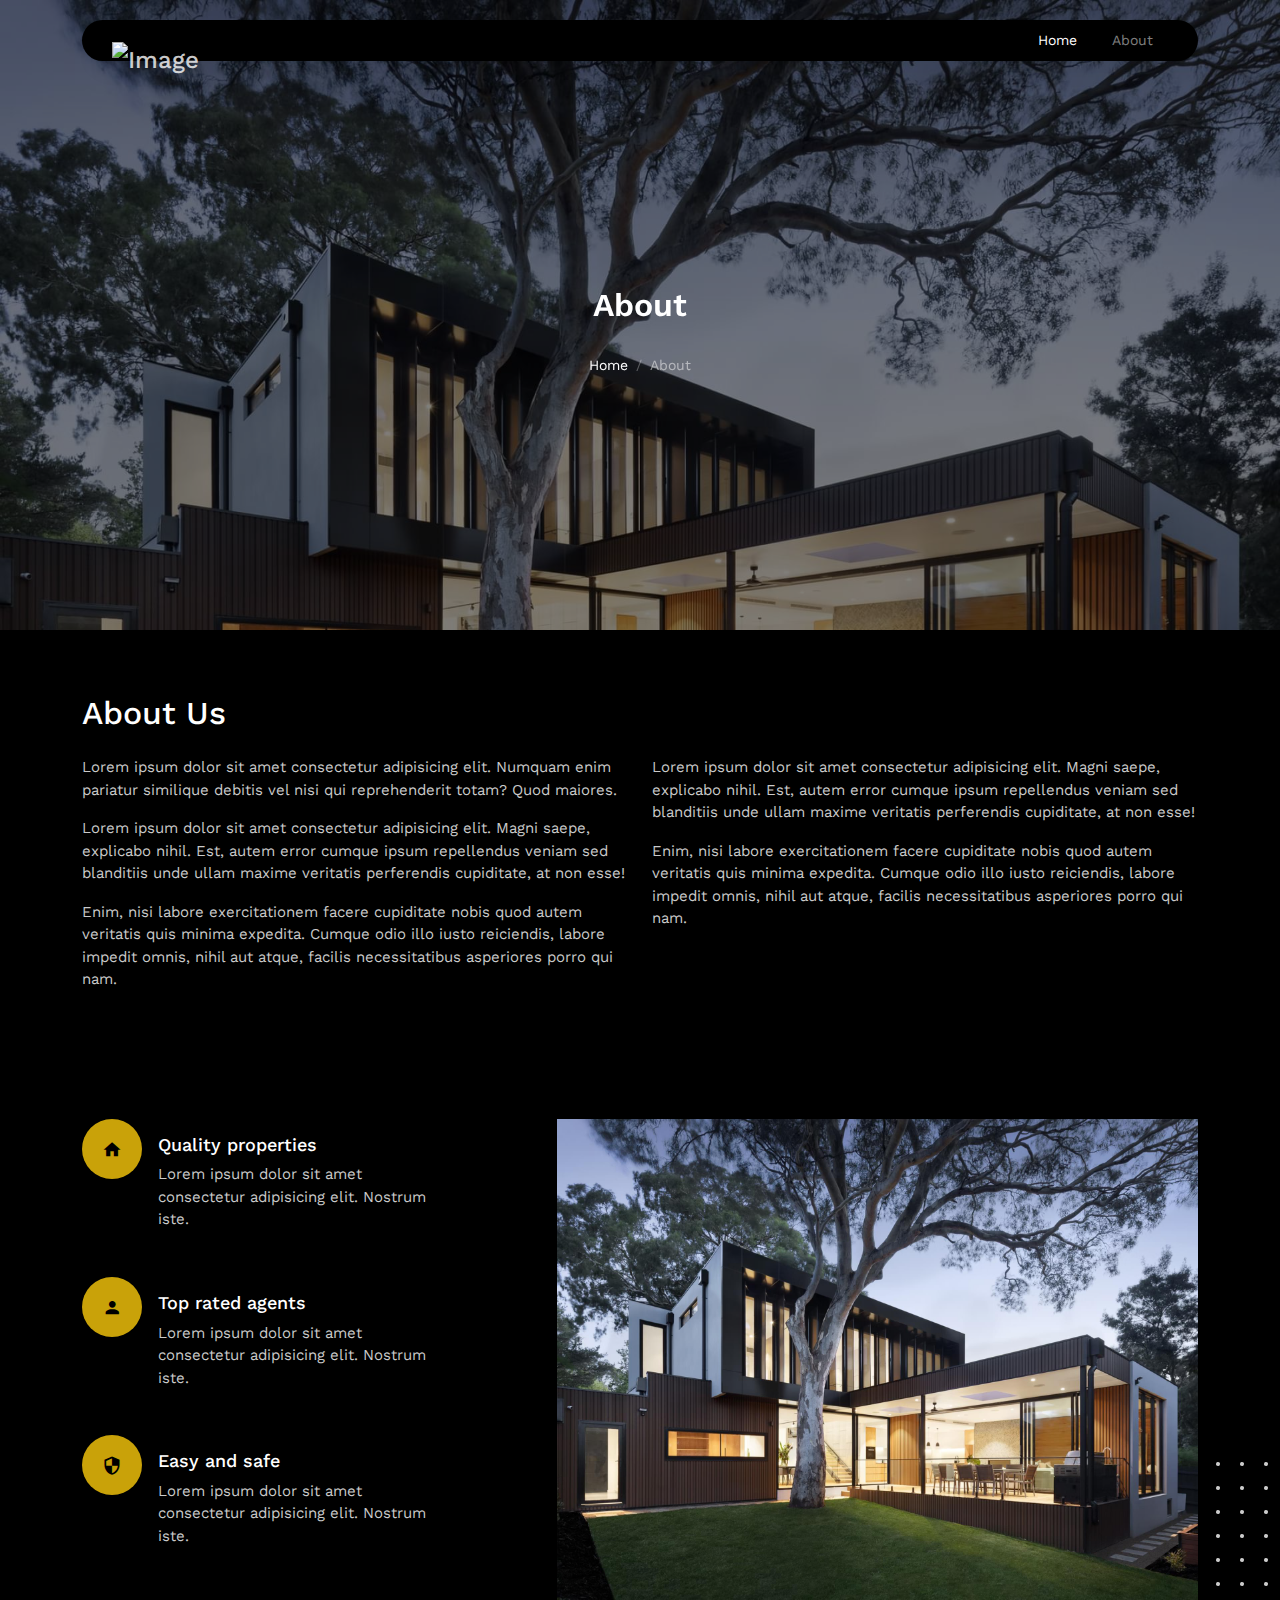
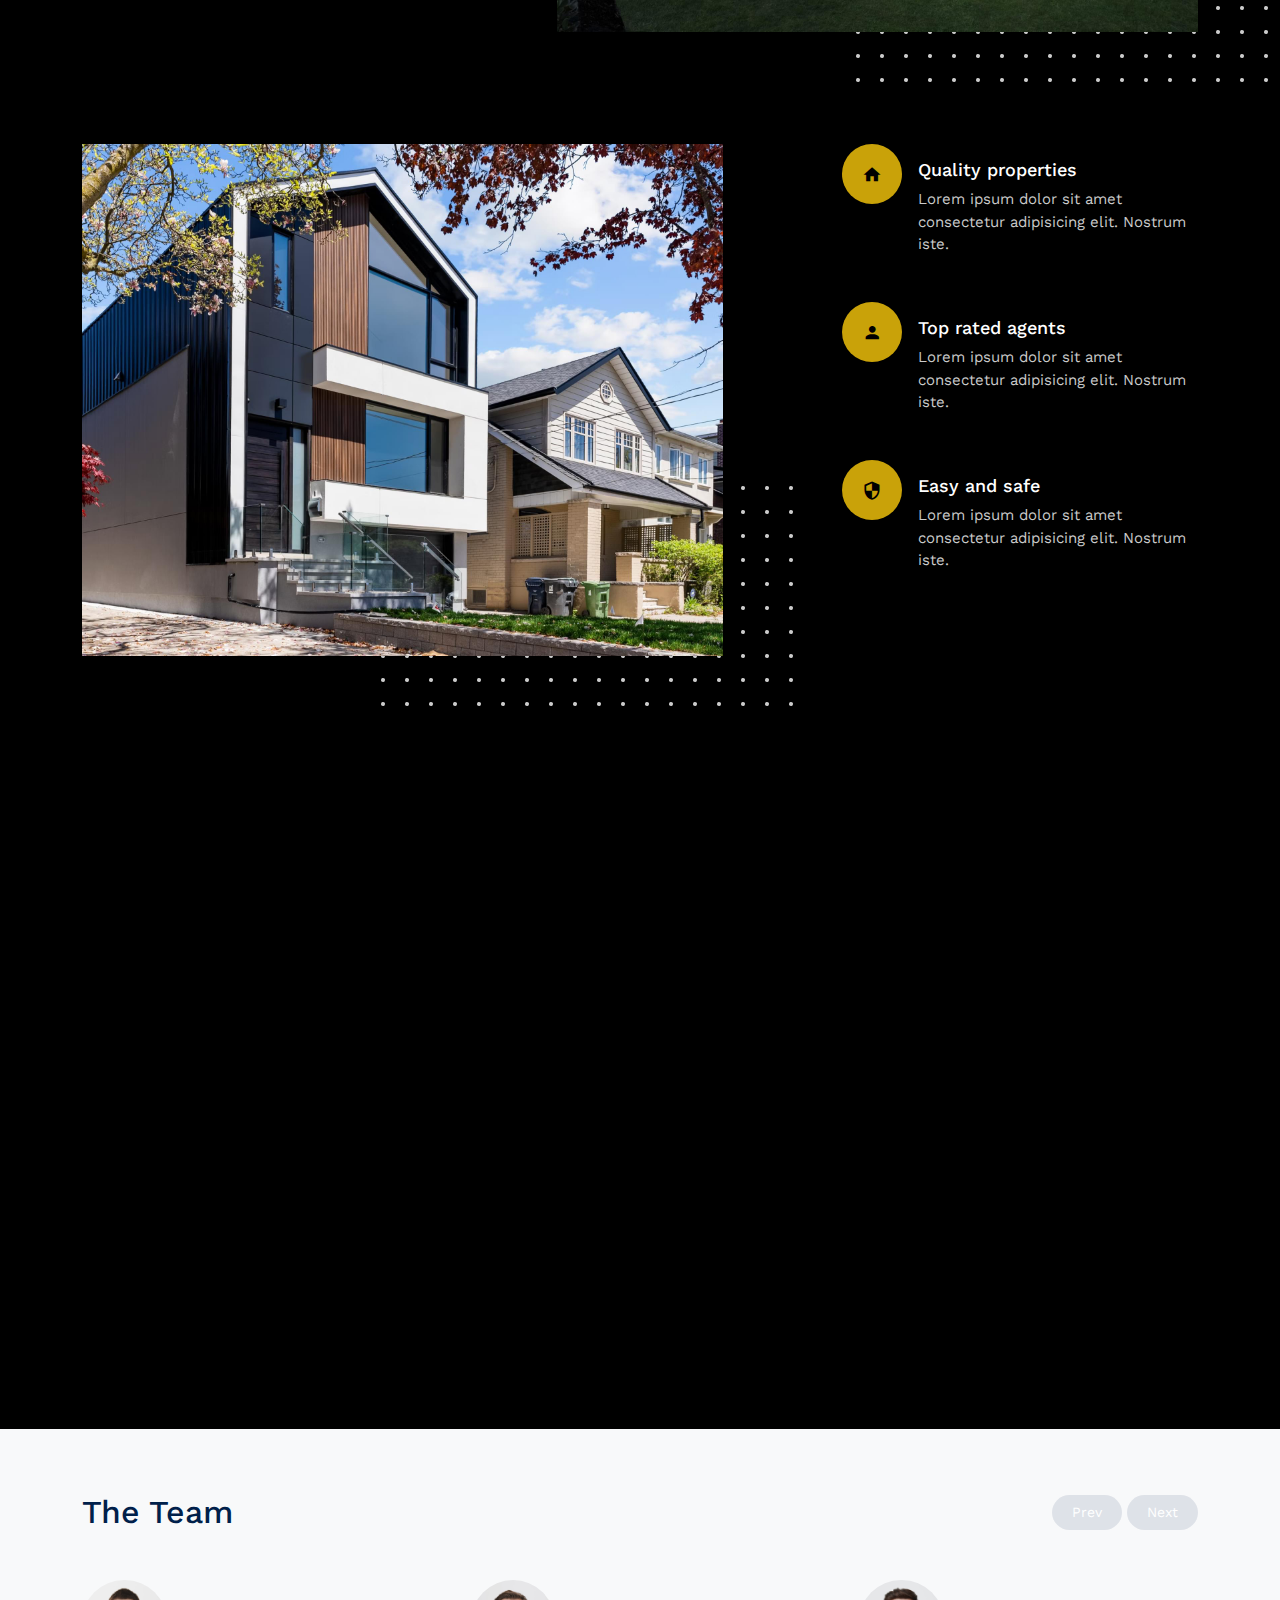
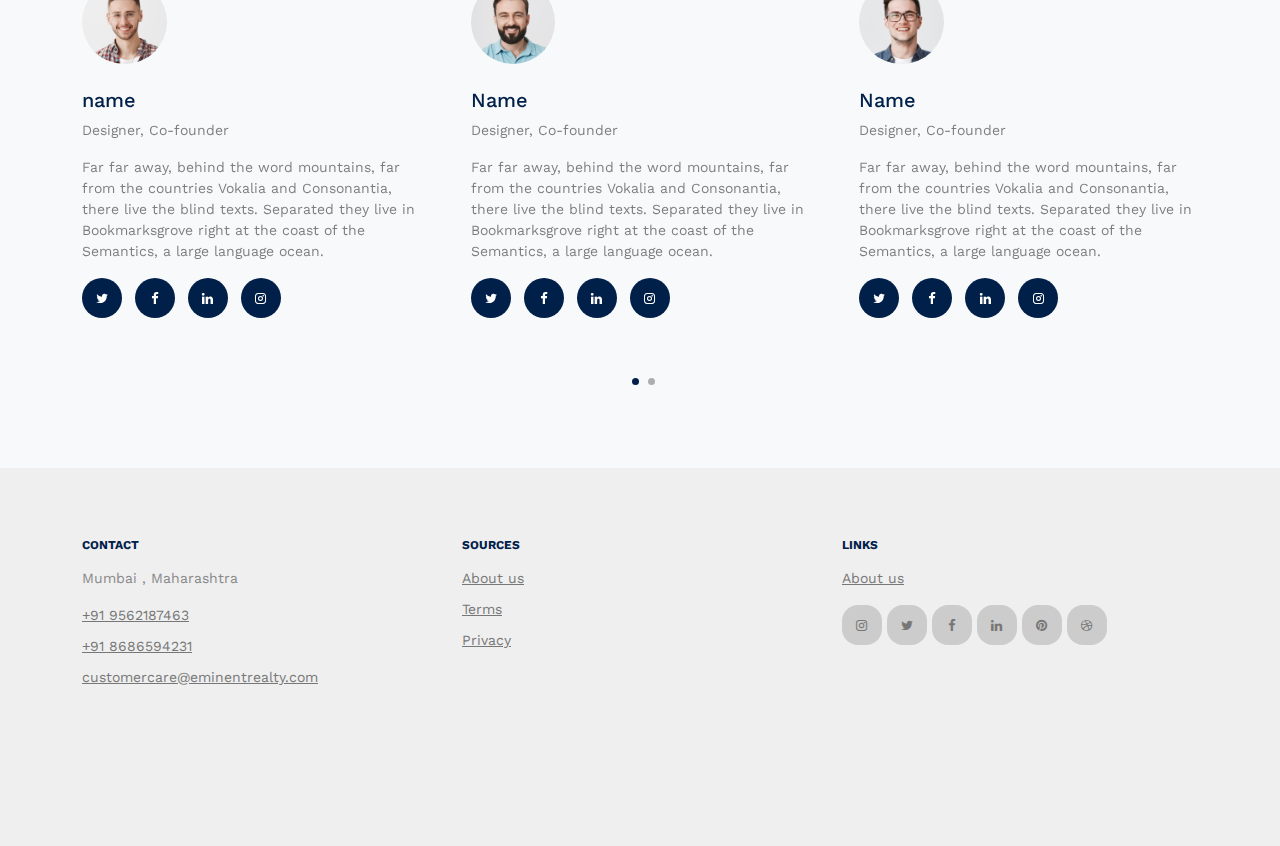
==== about.html @ 9a046709 "Update about.html" ====
<!-- /*
* Template Name: Property
* Template Author: Untree.co
* Template URI: https://untree.co/
* License: https://creativecommons.org/licenses/by/3.0/
*/ -->
<!DOCTYPE html>
<html lang="en">
  <head>
    <meta charset="utf-8" />
    <meta name="viewport" content="width=device-width, initial-scale=1" />
    <meta name="author" content="Untree.co" />
    <link rel="shortcut icon" href="favicon.png" />

    <meta name="description" content="" />
    <meta name="keywords" content="bootstrap, bootstrap5" />

    <link rel="preconnect" href="https://fonts.googleapis.com" />
    <link rel="preconnect" href="https://fonts.gstatic.com" crossorigin />
    <link
      href="https://fonts.googleapis.com/css2?family=Work+Sans:wght@400;500;600;700&display=swap"
      rel="stylesheet"
    />

    <link rel="stylesheet" href="fonts/icomoon/style.css" />
    <link rel="stylesheet" href="fonts/flaticon/font/flaticon.css" />

    <link rel="stylesheet" href="css/tiny-slider.css" />
    <link rel="stylesheet" href="css/aos.css" />
    <link rel="stylesheet" href="css/style.css" />

    <title>
      Eminent Realty | About
    </title>
  </head>
  <body>
    <div class="site-mobile-menu site-navbar-target">
      <div class="site-mobile-menu-header">
        <div class="site-mobile-menu-close">
          <span class="icofont-close js-menu-toggle"></span>
        </div>
      </div>
      <div class="site-mobile-menu-body"></div>
    </div>

    <nav class="site-nav">
      <div class="container">
        <div class="menu-bg-wrap">
          <div class="site-navigation">
            <a href="index.html" class="logo m-0 float-start"><img
              src="images/logo.png"
              alt="Image"
              class="img-fluid  w-15 self "
            /></a>

     
            <ul
              class="js-clone-nav d-none d-lg-inline-block text-start site-menu float-end"
            >
              <li class="active"><a href="index.html">Home</a></li>
              <li class="has-children">

              <li><a href="about.html">About</a></li>
              
            </ul>

            <a
              href="#"
              class="burger light me-auto float-end mt-1 site-menu-toggle js-menu-toggle d-inline-block d-lg-none"
              data-toggle="collapse"
              data-target="#main-navbar"
            >
              <span></span>
            </a>
          </div>
        </div>
      </div>
    </nav>

    <div
      class="hero page-inner overlay"
      style="background-image: url('images/hero_bg_3.jpg')"
    >
      <div class="container">
        <div class="row justify-content-center align-items-center">
          <div class="col-lg-9 text-center mt-5">
            <h1 class="heading" data-aos="fade-up">About</h1>

            <nav
              aria-label="breadcrumb"
              data-aos="fade-up"
              data-aos-delay="200"
            >
              <ol class="breadcrumb text-center justify-content-center">
                <li class="breadcrumb-item"><a href="index.html">Home</a></li>
                <li
                  class="breadcrumb-item active text-white-50"
                  aria-current="page"
                >
                  About
                </li>
              </ol>
            </nav>
          </div>
        </div>
      </div>
    </div>

    <div class="section">
      <div class="container">
        <div class="row text-left mb-5">
          <div class="col-12">
            <h2 class="font-weight-bold heading white mb-4">About Us</h2>
          </div>
          <div class="col-lg-6">
            <p class="white-15">
              Lorem ipsum dolor sit amet consectetur adipisicing elit. Numquam
              enim pariatur similique debitis vel nisi qui reprehenderit totam?
              Quod maiores.
            </p>
            <p class="white-15">
              Lorem ipsum dolor sit amet consectetur adipisicing elit. Magni
              saepe, explicabo nihil. Est, autem error cumque ipsum repellendus
              veniam sed blanditiis unde ullam maxime veritatis perferendis
              cupiditate, at non esse!
            </p>
            <p class="white-15">
              Enim, nisi labore exercitationem facere cupiditate nobis quod
              autem veritatis quis minima expedita. Cumque odio illo iusto
              reiciendis, labore impedit omnis, nihil aut atque, facilis
              necessitatibus asperiores porro qui nam.
            </p>
          </div>
          <div class="col-lg-6">
            <p class="white-15">
              Lorem ipsum dolor sit amet consectetur adipisicing elit. Magni
              saepe, explicabo nihil. Est, autem error cumque ipsum repellendus
              veniam sed blanditiis unde ullam maxime veritatis perferendis
              cupiditate, at non esse!
            </p>
            <p class="white-15">
              Enim, nisi labore exercitationem facere cupiditate nobis quod
              autem veritatis quis minima expedita. Cumque odio illo iusto
              reiciendis, labore impedit omnis, nihil aut atque, facilis
              necessitatibus asperiores porro qui nam.
            </p>
          </div>
        </div>
      </div>
    </div>

    <div class="section pt-0">
      <div class="container">
        <div class="row justify-content-between mb-5">
          <div class="col-lg-7 mb-5 mb-lg-0 order-lg-2">
            <div class="img-about dots">
              <img src="images/hero_bg_3.jpg" alt="Image" class="img-fluid" />
            </div>
          </div>
          <div class="col-lg-4 white">
            <div class="d-flex feature-h">
              <span class="wrap-icon me-3">
                <span class="icon-home2"></span>
              </span>
              <div class="feature-text">
                <h3 class="heading">Quality properties</h3>
                <p class="white-15">
                  Lorem ipsum dolor sit amet consectetur adipisicing elit.
                  Nostrum iste.
                </p>
              </div>
            </div>

            <div class="d-flex feature-h">
              <span class="wrap-icon me-3">
                <span class="icon-person"></span>
              </span>
              <div class="feature-text">
                <h3 class="heading">Top rated agents</h3>
                <p class="white-15">
                  Lorem ipsum dolor sit amet consectetur adipisicing elit.
                  Nostrum iste.
                </p>
              </div>
            </div>

            <div class="d-flex feature-h">
              <span class="wrap-icon me-3">
                <span class="icon-security"></span>
              </span>
              <div class="feature-text">
                <h3 class="heading">Easy and safe</h3>
                <p class="white-15">
                  Lorem ipsum dolor sit amet consectetur adipisicing elit.
                  Nostrum iste.
                </p>
              </div>
            </div>
          </div>
        </div>
      </div>
    </div>

    <div class="section pt-0">
      <div class="container">
        <div class="row justify-content-between mb-5">
          <div class="col-lg-7 mb-5 mb-lg-0">
            <div class="img-about dots">
              <img src="images/hero_bg_2.jpg" alt="Image" class="img-fluid" />
            </div>
          </div>
          <div class="col-lg-4 white">
            <div class="d-flex feature-h">
              <span class="wrap-icon me-3">
                <span class="icon-home2"></span>
              </span>
              <div class="feature-text">
                <h3 class="heading">Quality properties</h3>
                <p class="white-15">
                  Lorem ipsum dolor sit amet consectetur adipisicing elit.
                  Nostrum iste.
                </p>
              </div>
            </div>

            <div class="d-flex feature-h">
              <span class="wrap-icon me-3">
                <span class="icon-person"></span>
              </span>
              <div class="feature-text">
                <h3 class="heading">Top rated agents</h3>
                <p class="white-15">
                  Lorem ipsum dolor sit amet consectetur adipisicing elit.
                  Nostrum iste.
                </p>
              </div>
            </div>

            <div class="d-flex feature-h">
              <span class="wrap-icon me-3">
                <span class="icon-security"></span>
              </span>
              <div class="feature-text">
                <h3 class="heading">Easy and safe</h3>
                <p class="white-15">
                  Lorem ipsum dolor sit amet consectetur adipisicing elit.
                  Nostrum iste.
                </p>
              </div>
            </div>
          </div>
        </div>
      </div>
    </div>
    <div class="section">
      <div class="container">
        <div class="row">
          <div class="col-md-4" data-aos="fade-up" data-aos-delay="0">
            <img src="images/img_1.jpg" alt="Image" class="img-fluid" />
          </div>
          <div class="col-md-4 mt-lg-5" data-aos="fade-up" data-aos-delay="100">
            <img src="images/img_3.jpg" alt="Image" class="img-fluid" />
          </div>
          <div class="col-md-4" data-aos="fade-up" data-aos-delay="200">
            <img src="images/img_2.jpg" alt="Image" class="img-fluid" />
          </div>
        </div>
        <div class="row section-counter mt-5">
          <div
            class="col-6 col-sm-6 col-md-6 col-lg-3"
            data-aos="fade-up"
            data-aos-delay="300"
          >
            <div class="counter-wrap mb-5 mb-lg-0">
              <span class="number"
                ><span class="countup gold">2917</span></span
              >
              <span class="caption text-black-50"># of Buy Properties</span>
            </div>
          </div>
          <div
            class="col-6 col-sm-6 col-md-6 col-lg-3"
            data-aos="fade-up"
            data-aos-delay="400"
          >
            <div class="counter-wrap mb-5 mb-lg-0">
              <span class="number"
                ><span class="countup gold">3918</span></span
              >
              <span class="caption text-black-50"># of Sell Properties</span>
            </div>
          </div>
          <div
            class="col-6 col-sm-6 col-md-6 col-lg-3"
            data-aos="fade-up"
            data-aos-delay="500"
          >
            <div class="counter-wrap mb-5 mb-lg-0">
              <span class="number"
                ><span class="countup gold">38928</span></span
              >
              <span class="caption text-black-50"># of All Properties</span>
            </div>
          </div>
          <div
            class="col-6 col-sm-6 col-md-6 col-lg-3"
            data-aos="fade-up"
            data-aos-delay="600"
          >
            <div class="counter-wrap mb-5 mb-lg-0">
              <span class="number"
                ><span class="countup gold">1291</span></span
              >
              <span class="caption text-black-50"># of Agents</span>
            </div>
          </div>
        </div>
      </div>
    </div>

    <div class="section sec-testimonials bg-light">
      <div class="container">
        <div class="row mb-5 align-items-center">
          <div class="col-md-6">
            <h2 class="font-weight-bold heading text-primary mb-4 mb-md-0">
              The Team
            </h2>
          </div>
          <div class="col-md-6 text-md-end">
            <div id="testimonial-nav">
              <span class="prev" d  ata-controls="prev">Prev</span>

              <span class="next" data-controls="next">Next</span>
            </div>
          </div>
        </div>

        <div class="row">
          <div class="col-lg-4"></div>
        </div>
        <div class="testimonial-slider-wrap">
          <div class="testimonial-slider">
            <div class="item">
              <div class="testimonial">
                <img
                  src="images/person_1-min.jpg"
                  alt="Image"
                  class="img-fluid rounded-circle w-25 mb-4"
                />
                <h3 class="h5 text-primary">name</h3>
                <p class="text-black-50">Designer, Co-founder</p>

                <p>
                  Far far away, behind the word mountains, far from the
                  countries Vokalia and Consonantia, there live the blind texts.
                  Separated they live in Bookmarksgrove right at the coast of
                  the Semantics, a large language ocean.
                </p>

                <ul class="social list-unstyled list-inline dark-hover">
                  <li class="list-inline-item">
                    <a href="#"><span class="icon-twitter"></span></a>
                  </li>
                  <li class="list-inline-item">
                    <a href="#"><span class="icon-facebook"></span></a>
                  </li>
                  <li class="list-inline-item">
                    <a href="#"><span class="icon-linkedin"></span></a>
                  </li>
                  <li class="list-inline-item">
                    <a href="#"><span class="icon-instagram"></span></a>
                  </li>
                </ul>
              </div>
            </div>

            <div class="item">
              <div class="testimonial">
                <img
                  src="images/person_2-min.jpg"
                  alt="Image"
                  class="img-fluid rounded-circle w-25 mb-4"
                />
                <h3 class="h5 text-primary">Name</h3>
                <p class="text-black-50">Designer, Co-founder</p>

                <p>
                  Far far away, behind the word mountains, far from the
                  countries Vokalia and Consonantia, there live the blind texts.
                  Separated they live in Bookmarksgrove right at the coast of
                  the Semantics, a large language ocean.
                </p>

                <ul class="social list-unstyled list-inline dark-hover">
                  <li class="list-inline-item">
                    <a href="#"><span class="icon-twitter"></span></a>
                  </li>
                  <li class="list-inline-item">
                    <a href="#"><span class="icon-facebook"></span></a>
                  </li>
                  <li class="list-inline-item">
                    <a href="#"><span class="icon-linkedin"></span></a>
                  </li>
                  <li class="list-inline-item">
                    <a href="#"><span class="icon-instagram"></span></a>
                  </li>
                </ul>
              </div>
            </div>

            <div class="item">
              <div class="testimonial">
                <img
                  src="images/person_3-min.jpg"
                  alt="Image"
                  class="img-fluid rounded-circle w-25 mb-4"
                />
                <h3 class="h5 text-primary">Name</h3>
                <p class="text-black-50">Designer, Co-founder</p>

                <p>
                  Far far away, behind the word mountains, far from the
                  countries Vokalia and Consonantia, there live the blind texts.
                  Separated they live in Bookmarksgrove right at the coast of
                  the Semantics, a large language ocean.
                </p>

                <ul class="social list-unstyled list-inline dark-hover">
                  <li class="list-inline-item">
                    <a href="#"><span class="icon-twitter"></span></a>
                  </li>
                  <li class="list-inline-item">
                    <a href="#"><span class="icon-facebook"></span></a>
                  </li>
                  <li class="list-inline-item">
                    <a href="#"><span class="icon-linkedin"></span></a>
                  </li>
                  <li class="list-inline-item">
                    <a href="#"><span class="icon-instagram"></span></a>
                  </li>
                </ul>
              </div>
            </div>

            <div class="item">
              <div class="testimonial">
                <img
                  src="images/person_3-min.jpg"
                  alt="Image"
                  class="img-fluid rounded-circle w-25 mb-4"
                />
                <h3 class="h5 text-primary">name</h3>
                <p class="text-black-50">Designer, Co-founder</p>

                <p>
                  Far far away, behind the word mountains, far from the
                  countries Vokalia and Consonantia, there live the blind texts.
                  Separated they live in Bookmarksgrove right at the coast of
                  the Semantics, a large language ocean.
                </p>

                <ul class="social list-unstyled list-inline dark-hover">
                  <li class="list-inline-item">
                    <a href="#"><span class="icon-twitter"></span></a>
                  </li>
                  <li class="list-inline-item">
                    <a href="#"><span class="icon-facebook"></span></a>
                  </li>
                  <li class="list-inline-item">
                    <a href="#"><span class="icon-linkedin"></span></a>
                  </li>
                  <li class="list-inline-item">
                    <a href="#"><span class="icon-instagram"></span></a>
                  </li>
                </ul>
              </div>
            </div>
          </div>
        </div>
      </div>
    </div>

  
    <div class="site-footer">
      <div class="container">
        <div class="row">
          <div class="col-lg-4">
            <div class="widget">
              <h3>Contact</h3>
              <address>Mumbai , Maharashtra</address>
              <ul class="list-unstyled links">
                <li><a href="tel://919562187463">+91 9562187463</a></li>
                <li><a href="tel://918686594231">+91 8686594231</a></li>
                <li>
                  <a href="mailto:customercare@eminentrealty.com">customercare@eminentrealty.com</a>
                </li>
              </ul>
            </div>
            <!-- /.widget -->
          </div>
          <!-- /.col-lg-4 -->
          <div class="col-lg-4">
            <div class="widget">
              <h3>Sources</h3>
              <ul class="list-unstyled float-start links">
                <li><a href="#">About us</a></li>
                <li><a href="#">Terms</a></li>
                <li><a href="#">Privacy</a></li>
              </ul>
              <ul class="list-unstyled float-start links">

              </ul>
            </div>
            <!-- /.widget -->
          </div>
          <!-- /.col-lg-4 -->
          <div class="col-lg-4">
            <div class="widget">
              <h3>Links</h3>
              <ul class="list-unstyled links">
             
                <li><a href="#">About us</a></li>
                
              </ul>

              <ul class="list-unstyled social">
                <li>
                  <a href="#"><span class="icon-instagram"></span></a>
                </li>
                <li>
                  <a href="#"><span class="icon-twitter"></span></a>
                </li>
                <li>
                  <a href="#"><span class="icon-facebook"></span></a>
                </li>
                <li>
                  <a href="#"><span class="icon-linkedin"></span></a>
                </li>
                <li>
                  <a href="#"><span class="icon-pinterest"></span></a>
                </li>
                <li>
                  <a href="#"><span class="icon-dribbble"></span></a>
                </li>
              </ul>
            </div>
            <!-- /.widget -->
          </div>
          <!-- /.col-lg-4 -->
        </div>
        <!-- /.row -->

        <div class="row mt-5">
          <div class="col-12 text-center">
            <!-- 
              **==========
              NOTE: 
              Please don't remove this copyright link unless you buy the license here https://untree.co/license/  
              **==========
            -->

           
            </div>
          </div>
        </div>
      </div>
      <!-- /.container -->
    </div>
    <!-- /.site-footer -->

    <!-- Preloader -->
    <div id="overlayer"></div>
    <div class="loader">
      <div class="spinner-border" role="status">
        <span class="visually-hidden">Loading...</span>
      </div>
    </div>

    <script src="js/bootstrap.bundle.min.js"></script>
    <script src="js/tiny-slider.js"></script>
    <script src="js/aos.js"></script>
    <script src="js/navbar.js"></script>
    <script src="js/counter.js"></script>
    <script src="js/custom.js"></script>
  </body>
</html>
---- fonts/icomoon/style.css ----
@font-face {
  font-family: 'icomoon';
  src:  url('fonts/icomoon.eot?10si43');
  src:  url('fonts/icomoon.eot?10si43#iefix') format('embedded-opentype'),
    url('fonts/icomoon.ttf?10si43') format('truetype'),
    url('fonts/icomoon.woff?10si43') format('woff'),
    url('fonts/icomoon.svg?10si43#icomoon') format('svg');
  font-weight: normal;
  font-style: normal;
}

[class^="icon-"], [class*=" icon-"] {
  /* use !important to prevent issues with browser extensions that change fonts */
  font-family: 'icomoon' !important;
  speak: none;
  font-style: normal;
  font-weight: normal;
  font-variant: normal;
  text-transform: none;
  line-height: 1;

  /* Better Font Rendering =========== */
  -webkit-font-smoothing: antialiased;
  -moz-osx-font-smoothing: grayscale;
}

.icon-asterisk:before {
  content: "\f069";
}
.icon-plus:before {
  content: "\f067";
}
.icon-question:before {
  content: "\f128";
}
.icon-minus:before {
  content: "\f068";
}
.icon-glass:before {
  content: "\f000";
}
.icon-music:before {
  content: "\f001";
}
.icon-search:before {
  content: "\f002";
}
.icon-envelope-o:before {
  content: "\f003";
}
.icon-heart:before {
  content: "\f004";
}
.icon-star:before {
  content: "\f005";
}
.icon-star-o:before {
  content: "\f006";
}
.icon-user:before {
  content: "\f007";
}
.icon-film:before {
  content: "\f008";
}
.icon-th-large:before {
  content: "\f009";
}
.icon-th:before {
  content: "\f00a";
}
.icon-th-list:before {
  content: "\f00b";
}
.icon-check:before {
  content: "\f00c";
}
.icon-close:before {
  content: "\f00d";
}
.icon-remove:before {
  content: "\f00d";
}
.icon-times:before {
  content: "\f00d";
}
.icon-search-plus:before {
  content: "\f00e";
}
.icon-search-minus:before {
  content: "\f010";
}
.icon-power-off:before {
  content: "\f011";
}
.icon-signal:before {
  content: "\f012";
}
.icon-cog:before {
  content: "\f013";
}
.icon-gear:before {
  content: "\f013";
}
.icon-trash-o:before {
  content: "\f014";
}
.icon-home:before {
  content: "\f015";
}
.icon-file-o:before {
  content: "\f016";
}
.icon-clock-o:before {
  content: "\f017";
}
.icon-road:before {
  content: "\f018";
}
.icon-download:before {
  content: "\f019";
}
.icon-arrow-circle-o-down:before {
  content: "\f01a";
}
.icon-arrow-circle-o-up:before {
  content: "\f01b";
}
.icon-inbox:before {
  content: "\f01c";
}
.icon-play-circle-o:before {
  content: "\f01d";
}
.icon-repeat:before {
  content: "\f01e";
}
.icon-rotate-right:before {
  content: "\f01e";
}
.icon-refresh:before {
  content: "\f021";
}
.icon-list-alt:before {
  content: "\f022";
}
.icon-lock:before {
  content: "\f023";
}
.icon-flag:before {
  content: "\f024";
}
.icon-headphones:before {
  content: "\f025";
}
.icon-volume-off:before {
  content: "\f026";
}
.icon-volume-down:before {
  content: "\f027";
}
.icon-volume-up:before {
  content: "\f028";
}
.icon-qrcode:before {
  content: "\f029";
}
.icon-barcode:before {
  content: "\f02a";
}
.icon-tag:before {
  content: "\f02b";
}
.icon-tags:before {
  content: "\f02c";
}
.icon-book:before {
  content: "\f02d";
}
.icon-bookmark:before {
  content: "\f02e";
}
.icon-print:before {
  content: "\f02f";
}
.icon-camera:before {
  content: "\f030";
}
.icon-font:before {
  content: "\f031";
}
.icon-bold:before {
  content: "\f032";
}
.icon-italic:before {
  content: "\f033";
}
.icon-text-height:before {
  content: "\f034";
}
.icon-text-width:before {
  content: "\f035";
}
.icon-align-left:before {
  content: "\f036";
}
.icon-align-center:before {
  content: "\f037";
}
.icon-align-right:before {
  content: "\f038";
}
.icon-align-justify:before {
  content: "\f039";
}
.icon-list:before {
  content: "\f03a";
}
.icon-dedent:before {
  content: "\f03b";
}
.icon-outdent:before {
  content: "\f03b";
}
.icon-indent:before {
  content: "\f03c";
}
.icon-video-camera:before {
  content: "\f03d";
}
.icon-image:before {
  content: "\f03e";
}
.icon-photo:before {
  content: "\f03e";
}
.icon-picture-o:before {
  content: "\f03e";
}
.icon-pencil:before {
  content: "\f040";
}
.icon-map-marker:before {
  content: "\f041";
}
.icon-adjust:before {
  content: "\f042";
}
.icon-tint:before {
  content: "\f043";
}
.icon-edit:before {
  content: "\f044";
}
.icon-pencil-square-o:before {
  content: "\f044";
}
.icon-share-square-o:before {
  content: "\f045";
}
.icon-check-square-o:before {
  content: "\f046";
}
.icon-arrows:before {
  content: "\f047";
}
.icon-step-backward:before {
  content: "\f048";
}
.icon-fast-backward:before {
  content: "\f049";
}
.icon-backward:before {
  content: "\f04a";
}
.icon-play:before {
  content: "\f04b";
}
.icon-pause:before {
  content: "\f04c";
}
.icon-stop:before {
  content: "\f04d";
}
.icon-forward:before {
  content: "\f04e";
}
.icon-fast-forward:before {
  content: "\f050";
}
.icon-step-forward:before {
  content: "\f051";
}
.icon-eject:before {
  content: "\f052";
}
.icon-chevron-left:before {
  content: "\f053";
}
.icon-chevron-right:before {
  content: "\f054";
}
.icon-plus-circle:before {
  content: "\f055";
}
.icon-minus-circle:before {
  content: "\f056";
}
.icon-times-circle:before {
  content: "\f057";
}
.icon-check-circle:before {
  content: "\f058";
}
.icon-question-circle:before {
  content: "\f059";
}
.icon-info-circle:before {
  content: "\f05a";
}
.icon-crosshairs:before {
  content: "\f05b";
}
.icon-times-circle-o:before {
  content: "\f05c";
}
.icon-check-circle-o:before {
  content: "\f05d";
}
.icon-ban:before {
  content: "\f05e";
}
.icon-arrow-left:before {
  content: "\f060";
}
.icon-arrow-right:before {
  content: "\f061";
}
.icon-arrow-up:before {
  content: "\f062";
}
.icon-arrow-down:before {
  content: "\f063";
}
.icon-mail-forward:before {
  content: "\f064";
}
.icon-share:before {
  content: "\f064";
}
.icon-expand:before {
  content: "\f065";
}
.icon-compress:before {
  content: "\f066";
}
.icon-exclamation-circle:before {
  content: "\f06a";
}
.icon-gift:before {
  content: "\f06b";
}
.icon-leaf:before {
  content: "\f06c";
}
.icon-fire:before {
  content: "\f06d";
}
.icon-eye:before {
  content: "\f06e";
}
.icon-eye-slash:before {
  content: "\f070";
}
.icon-exclamation-triangle:before {
  content: "\f071";
}
.icon-warning:before {
  content: "\f071";
}
.icon-plane:before {
  content: "\f072";
}
.icon-calendar:before {
  content: "\f073";
}
.icon-random:before {
  content: "\f074";
}
.icon-comment:before {
  content: "\f075";
}
.icon-magnet:before {
  content: "\f076";
}
.icon-chevron-up:before {
  content: "\f077";
}
.icon-chevron-down:before {
  content: "\f078";
}
.icon-retweet:before {
  content: "\f079";
}
.icon-shopping-cart:before {
  content: "\f07a";
}
.icon-folder:before {
  content: "\f07b";
}
.icon-folder-open:before {
  content: "\f07c";
}
.icon-arrows-v:before {
  content: "\f07d";
}
.icon-arrows-h:before {
  content: "\f07e";
}
.icon-bar-chart:before {
  content: "\f080";
}
.icon-bar-chart-o:before {
  content: "\f080";
}
.icon-twitter-square:before {
  content: "\f081";
}
.icon-facebook-square:before {
  content: "\f082";
}
.icon-camera-retro:before {
  content: "\f083";
}
.icon-key:before {
  content: "\f084";
}
.icon-cogs:before {
  content: "\f085";
}
.icon-gears:before {
  content: "\f085";
}
.icon-comments:before {
  content: "\f086";
}
.icon-thumbs-o-up:before {
  content: "\f087";
}
.icon-thumbs-o-down:before {
  content: "\f088";
}
.icon-star-half:before {
  content: "\f089";
}
.icon-heart-o:before {
  content: "\f08a";
}
.icon-sign-out:before {
  content: "\f08b";
}
.icon-linkedin-square:before {
  content: "\f08c";
}
.icon-thumb-tack:before {
  content: "\f08d";
}
.icon-external-link:before {
  content: "\f08e";
}
.icon-sign-in:before {
  content: "\f090";
}
.icon-trophy:before {
  content: "\f091";
}
.icon-github-square:before {
  content: "\f092";
}
.icon-upload:before {
  content: "\f093";
}
.icon-lemon-o:before {
  content: "\f094";
}
.icon-phone:before {
  content: "\f095";
}
.icon-square-o:before {
  content: "\f096";
}
.icon-bookmark-o:before {
  content: "\f097";
}
.icon-phone-square:before {
  content: "\f098";
}
.icon-twitter:before {
  content: "\f099";
}
.icon-facebook:before {
  content: "\f09a";
}
.icon-facebook-f:before {
  content: "\f09a";
}
.icon-github:before {
  content: "\f09b";
}
.icon-unlock:before {
  content: "\f09c";
}
.icon-credit-card:before {
  content: "\f09d";
}
.icon-feed:before {
  content: "\f09e";
}
.icon-rss:before {
  content: "\f09e";
}
.icon-hdd-o:before {
  content: "\f0a0";
}
.icon-bullhorn:before {
  content: "\f0a1";
}
.icon-bell-o:before {
  content: "\f0a2";
}
.icon-certificate:before {
  content: "\f0a3";
}
.icon-hand-o-right:before {
  content: "\f0a4";
}
.icon-hand-o-left:before {
  content: "\f0a5";
}
.icon-hand-o-up:before {
  content: "\f0a6";
}
.icon-hand-o-down:before {
  content: "\f0a7";
}
.icon-arrow-circle-left:before {
  content: "\f0a8";
}
.icon-arrow-circle-right:before {
  content: "\f0a9";
}
.icon-arrow-circle-up:before {
  content: "\f0aa";
}
.icon-arrow-circle-down:before {
  content: "\f0ab";
}
.icon-globe:before {
  content: "\f0ac";
}
.icon-wrench:before {
  content: "\f0ad";
}
.icon-tasks:before {
  content: "\f0ae";
}
.icon-filter:before {
  content: "\f0b0";
}
.icon-briefcase:before {
  content: "\f0b1";
}
.icon-arrows-alt:before {
  content: "\f0b2";
}
.icon-group:before {
  content: "\f0c0";
}
.icon-users:before {
  content: "\f0c0";
}
.icon-chain:before {
  content: "\f0c1";
}
.icon-link:before {
  content: "\f0c1";
}
.icon-cloud:before {
  content: "\f0c2";
}
.icon-flask:before {
  content: "\f0c3";
}
.icon-cut:before {
  content: "\f0c4";
}
.icon-scissors:before {
  content: "\f0c4";
}
.icon-copy:before {
  content: "\f0c5";
}
.icon-files-o:before {
  content: "\f0c5";
}
.icon-paperclip:before {
  content: "\f0c6";
}
.icon-floppy-o:before {
  content: "\f0c7";
}
.icon-save:before {
  content: "\f0c7";
}
.icon-square:before {
  content: "\f0c8";
}
.icon-bars:before {
  content: "\f0c9";
}
.icon-navicon:before {
  content: "\f0c9";
}
.icon-reorder:before {
  content: "\f0c9";
}
.icon-list-ul:before {
  content: "\f0ca";
}
.icon-list-ol:before {
  content: "\f0cb";
}
.icon-strikethrough:before {
  content: "\f0cc";
}
.icon-underline:before {
  content: "\f0cd";
}
.icon-table:before {
  content: "\f0ce";
}
.icon-magic:before {
  content: "\f0d0";
}
.icon-truck:before {
  content: "\f0d1";
}
.icon-pinterest:before {
  content: "\f0d2";
}
.icon-pinterest-square:before {
  content: "\f0d3";
}
.icon-google-plus-square:before {
  content: "\f0d4";
}
.icon-google-plus:before {
  content: "\f0d5";
}
.icon-money:before {
  content: "\f0d6";
}
.icon-caret-down:before {
  content: "\f0d7";
}
.icon-caret-up:before {
  content: "\f0d8";
}
.icon-caret-left:before {
  content: "\f0d9";
}
.icon-caret-right:before {
  content: "\f0da";
}
.icon-columns:before {
  content: "\f0db";
}
.icon-sort:before {
  content: "\f0dc";
}
.icon-unsorted:before {
  content: "\f0dc";
}
.icon-sort-desc:before {
  content: "\f0dd";
}
.icon-sort-down:before {
  content: "\f0dd";
}
.icon-sort-asc:before {
  content: "\f0de";
}
.icon-sort-up:before {
  content: "\f0de";
}
.icon-envelope:before {
  content: "\f0e0";
}
.icon-linkedin:before {
  content: "\f0e1";
}
.icon-rotate-left:before {
  content: "\f0e2";
}
.icon-undo:before {
  content: "\f0e2";
}
.icon-gavel:before {
  content: "\f0e3";
}
.icon-legal:before {
  content: "\f0e3";
}
.icon-dashboard:before {
  content: "\f0e4";
}
.icon-tachometer:before {
  content: "\f0e4";
}
.icon-comment-o:before {
  content: "\f0e5";
}
.icon-comments-o:before {
  content: "\f0e6";
}
.icon-bolt:before {
  content: "\f0e7";
}
.icon-flash:before {
  content: "\f0e7";
}
.icon-sitemap:before {
  content: "\f0e8";
}
.icon-umbrella:before {
  content: "\f0e9";
}
.icon-clipboard:before {
  content: "\f0ea";
}
.icon-paste:before {
  content: "\f0ea";
}
.icon-lightbulb-o:before {
  content: "\f0eb";
}
.icon-exchange:before {
  content: "\f0ec";
}
.icon-cloud-download:before {
  content: "\f0ed";
}
.icon-cloud-upload:before {
  content: "\f0ee";
}
.icon-user-md:before {
  content: "\f0f0";
}
.icon-stethoscope:before {
  content: "\f0f1";
}
.icon-suitcase:before {
  content: "\f0f2";
}
.icon-bell:before {
  content: "\f0f3";
}
.icon-coffee:before {
  content: "\f0f4";
}
.icon-cutlery:before {
  content: "\f0f5";
}
.icon-file-text-o:before {
  content: "\f0f6";
}
.icon-building-o:before {
  content: "\f0f7";
}
.icon-hospital-o:before {
  content: "\f0f8";
}
.icon-ambulance:before {
  content: "\f0f9";
}
.icon-medkit:before {
  content: "\f0fa";
}
.icon-fighter-jet:before {
  content: "\f0fb";
}
.icon-beer:before {
  content: "\f0fc";
}
.icon-h-square:before {
  content: "\f0fd";
}
.icon-plus-square:before {
  content: "\f0fe";
}
.icon-angle-double-left:before {
  content: "\f100";
}
.icon-angle-double-right:before {
  content: "\f101";
}
.icon-angle-double-up:before {
  content: "\f102";
}
.icon-angle-double-down:before {
  content: "\f103";
}
.icon-angle-left:before {
  content: "\f104";
}
.icon-angle-right:before {
  content: "\f105";
}
.icon-angle-up:before {
  content: "\f106";
}
.icon-angle-down:before {
  content: "\f107";
}
.icon-desktop:before {
  content: "\f108";
}
.icon-laptop:before {
  content: "\f109";
}
.icon-tablet:before {
  content: "\f10a";
}
.icon-mobile:before {
  content: "\f10b";
}
.icon-mobile-phone:before {
  content: "\f10b";
}
.icon-circle-o:before {
  content: "\f10c";
}
.icon-quote-left:before {
  content: "\f10d";
}
.icon-quote-right:before {
  content: "\f10e";
}
.icon-spinner:before {
  content: "\f110";
}
.icon-circle:before {
  content: "\f111";
}
.icon-mail-reply:before {
  content: "\f112";
}
.icon-reply:before {
  content: "\f112";
}
.icon-github-alt:before {
  content: "\f113";
}
.icon-folder-o:before {
  content: "\f114";
}
.icon-folder-open-o:before {
  content: "\f115";
}
.icon-smile-o:before {
  content: "\f118";
}
.icon-frown-o:before {
  content: "\f119";
}
.icon-meh-o:before {
  content: "\f11a";
}
.icon-gamepad:before {
  content: "\f11b";
}
.icon-keyboard-o:before {
  content: "\f11c";
}
.icon-flag-o:before {
  content: "\f11d";
}
.icon-flag-checkered:before {
  content: "\f11e";
}
.icon-terminal:before {
  content: "\f120";
}
.icon-code:before {
  content: "\f121";
}
.icon-mail-reply-all:before {
  content: "\f122";
}
.icon-reply-all:before {
  content: "\f122";
}
.icon-star-half-empty:before {
  content: "\f123";
}
.icon-star-half-full:before {
  content: "\f123";
}
.icon-star-half-o:before {
  content: "\f123";
}
.icon-location-arrow:before {
  content: "\f124";
}
.icon-crop:before {
  content: "\f125";
}
.icon-code-fork:before {
  content: "\f126";
}
.icon-chain-broken:before {
  content: "\f127";
}
.icon-unlink:before {
  content: "\f127";
}
.icon-info:before {
  content: "\f129";
}
.icon-exclamation:before {
  content: "\f12a";
}
.icon-superscript:before {
  content: "\f12b";
}
.icon-subscript:before {
  content: "\f12c";
}
.icon-eraser:before {
  content: "\f12d";
}
.icon-puzzle-piece:before {
  content: "\f12e";
}
.icon-microphone:before {
  content: "\f130";
}
.icon-microphone-slash:before {
  content: "\f131";
}
.icon-shield:before {
  content: "\f132";
}
.icon-calendar-o:before {
  content: "\f133";
}
.icon-fire-extinguisher:before {
  content: "\f134";
}
.icon-rocket:before {
  content: "\f135";
}
.icon-maxcdn:before {
  content: "\f136";
}
.icon-chevron-circle-left:before {
  content: "\f137";
}
.icon-chevron-circle-right:before {
  content: "\f138";
}
.icon-chevron-circle-up:before {
  content: "\f139";
}
.icon-chevron-circle-down:before {
  content: "\f13a";
}
.icon-html5:before {
  content: "\f13b";
}
.icon-css3:before {
  content: "\f13c";
}
.icon-anchor:before {
  content: "\f13d";
}
.icon-unlock-alt:before {
  content: "\f13e";
}
.icon-bullseye:before {
  content: "\f140";
}
.icon-ellipsis-h:before {
  content: "\f141";
}
.icon-ellipsis-v:before {
  content: "\f142";
}
.icon-rss-square:before {
  content: "\f143";
}
.icon-play-circle:before {
  content: "\f144";
}
.icon-ticket:before {
  content: "\f145";
}
.icon-minus-square:before {
  content: "\f146";
}
.icon-minus-square-o:before {
  content: "\f147";
}
.icon-level-up:before {
  content: "\f148";
}
.icon-level-down:before {
  content: "\f149";
}
.icon-check-square:before {
  content: "\f14a";
}
.icon-pencil-square:before {
  content: "\f14b";
}
.icon-external-link-square:before {
  content: "\f14c";
}
.icon-share-square:before {
  content: "\f14d";
}
.icon-compass:before {
  content: "\f14e";
}
.icon-caret-square-o-down:before {
  content: "\f150";
}
.icon-toggle-down:before {
  content: "\f150";
}
.icon-caret-square-o-up:before {
  content: "\f151";
}
.icon-toggle-up:before {
  content: "\f151";
}
.icon-caret-square-o-right:before {
  content: "\f152";
}
.icon-toggle-right:before {
  content: "\f152";
}
.icon-eur:before {
  content: "\f153";
}
.icon-euro:before {
  content: "\f153";
}
.icon-gbp:before {
  content: "\f154";
}
.icon-dollar:before {
  content: "\f155";
}
.icon-usd:before {
  content: "\f155";
}
.icon-inr:before {
  content: "\f156";
}
.icon-rupee:before {
  content: "\f156";
}
.icon-cny:before {
  content: "\f157";
}
.icon-jpy:before {
  content: "\f157";
}
.icon-rmb:before {
  content: "\f157";
}
.icon-yen:before {
  content: "\f157";
}
.icon-rouble:before {
  content: "\f158";
}
.icon-rub:before {
  content: "\f158";
}
.icon-ruble:before {
  content: "\f158";
}
.icon-krw:before {
  content: "\f159";
}
.icon-won:before {
  content: "\f159";
}
.icon-bitcoin:before {
  content: "\f15a";
}
.icon-btc:before {
  content: "\f15a";
}
.icon-file:before {
  content: "\f15b";
}
.icon-file-text:before {
  content: "\f15c";
}
.icon-sort-alpha-asc:before {
  content: "\f15d";
}
.icon-sort-alpha-desc:before {
  content: "\f15e";
}
.icon-sort-amount-asc:before {
  content: "\f160";
}
.icon-sort-amount-desc:before {
  content: "\f161";
}
.icon-sort-numeric-asc:before {
  content: "\f162";
}
.icon-sort-numeric-desc:before {
  content: "\f163";
}
.icon-thumbs-up:before {
  content: "\f164";
}
.icon-thumbs-down:before {
  content: "\f165";
}
.icon-youtube-square:before {
  content: "\f166";
}
.icon-youtube:before {
  content: "\f167";
}
.icon-xing:before {
  content: "\f168";
}
.icon-xing-square:before {
  content: "\f169";
}
.icon-youtube-play:before {
  content: "\f16a";
}
.icon-dropbox:before {
  content: "\f16b";
}
.icon-stack-overflow:before {
  content: "\f16c";
}
.icon-instagram:before {
  content: "\f16d";
}
.icon-flickr:before {
  content: "\f16e";
}
.icon-adn:before {
  content: "\f170";
}
.icon-bitbucket:before {
  content: "\f171";
}
.icon-bitbucket-square:before {
  content: "\f172";
}
.icon-tumblr:before {
  content: "\f173";
}
.icon-tumblr-square:before {
  content: "\f174";
}
.icon-long-arrow-down:before {
  content: "\f175";
}
.icon-long-arrow-up:before {
  content: "\f176";
}
.icon-long-arrow-left:before {
  content: "\f177";
}
.icon-long-arrow-right:before {
  content: "\f178";
}
.icon-apple:before {
  content: "\f179";
}
.icon-windows:before {
  content: "\f17a";
}
.icon-android:before {
  content: "\f17b";
}
.icon-linux:before {
  content: "\f17c";
}
.icon-dribbble:before {
  content: "\f17d";
}
.icon-skype:before {
  content: "\f17e";
}
.icon-foursquare:before {
  content: "\f180";
}
.icon-trello:before {
  content: "\f181";
}
.icon-female:before {
  content: "\f182";
}
.icon-male:before {
  content: "\f183";
}
.icon-gittip:before {
  content: "\f184";
}
.icon-gratipay:before {
  content: "\f184";
}
.icon-sun-o:before {
  content: "\f185";
}
.icon-moon-o:before {
  content: "\f186";
}
.icon-archive:before {
  content: "\f187";
}
.icon-bug:before {
  content: "\f188";
}
.icon-vk:before {
  content: "\f189";
}
.icon-weibo:before {
  content: "\f18a";
}
.icon-renren:before {
  content: "\f18b";
}
.icon-pagelines:before {
  content: "\f18c";
}
.icon-stack-exchange:before {
  content: "\f18d";
}
.icon-arrow-circle-o-right:before {
  content: "\f18e";
}
.icon-arrow-circle-o-left:before {
  content: "\f190";
}
.icon-caret-square-o-left:before {
  content: "\f191";
}
.icon-toggle-left:before {
  content: "\f191";
}
.icon-dot-circle-o:before {
  content: "\f192";
}
.icon-wheelchair:before {
  content: "\f193";
}
.icon-vimeo-square:before {
  content: "\f194";
}
.icon-try:before {
  content: "\f195";
}
.icon-turkish-lira:before {
  content: "\f195";
}
.icon-plus-square-o:before {
  content: "\f196";
}
.icon-space-shuttle:before {
  content: "\f197";
}
.icon-slack:before {
  content: "\f198";
}
.icon-envelope-square:before {
  content: "\f199";
}
.icon-wordpress:before {
  content: "\f19a";
}
.icon-openid:before {
  content: "\f19b";
}
.icon-bank:before {
  content: "\f19c";
}
.icon-institution:before {
  content: "\f19c";
}
.icon-university:before {
  content: "\f19c";
}
.icon-graduation-cap:before {
  content: "\f19d";
}
.icon-mortar-board:before {
  content: "\f19d";
}
.icon-yahoo:before {
  content: "\f19e";
}
.icon-google:before {
  content: "\f1a0";
}
.icon-reddit:before {
  content: "\f1a1";
}
.icon-reddit-square:before {
  content: "\f1a2";
}
.icon-stumbleupon-circle:before {
  content: "\f1a3";
}
.icon-stumbleupon:before {
  content: "\f1a4";
}
.icon-delicious:before {
  content: "\f1a5";
}
.icon-digg:before {
  content: "\f1a6";
}
.icon-pied-piper-pp:before {
  content: "\f1a7";
}
.icon-pied-piper-alt:before {
  content: "\f1a8";
}
.icon-drupal:before {
  content: "\f1a9";
}
.icon-joomla:before {
  content: "\f1aa";
}
.icon-language:before {
  content: "\f1ab";
}
.icon-fax:before {
  content: "\f1ac";
}
.icon-building:before {
  content: "\f1ad";
}
.icon-child:before {
  content: "\f1ae";
}
.icon-paw:before {
  content: "\f1b0";
}
.icon-spoon:before {
  content: "\f1b1";
}
.icon-cube:before {
  content: "\f1b2";
}
.icon-cubes:before {
  content: "\f1b3";
}
.icon-behance:before {
  content: "\f1b4";
}
.icon-behance-square:before {
  content: "\f1b5";
}
.icon-steam:before {
  content: "\f1b6";
}
.icon-steam-square:before {
  content: "\f1b7";
}
.icon-recycle:before {
  content: "\f1b8";
}
.icon-automobile:before {
  content: "\f1b9";
}
.icon-car:before {
  content: "\f1b9";
}
.icon-cab:before {
  content: "\f1ba";
}
.icon-taxi:before {
  content: "\f1ba";
}
.icon-tree:before {
  content: "\f1bb";
}
.icon-spotify:before {
  content: "\f1bc";
}
.icon-deviantart:before {
  content: "\f1bd";
}
.icon-soundcloud:before {
  content: "\f1be";
}
.icon-database:before {
  content: "\f1c0";
}
.icon-file-pdf-o:before {
  content: "\f1c1";
}
.icon-file-word-o:before {
  content: "\f1c2";
}
.icon-file-excel-o:before {
  content: "\f1c3";
}
.icon-file-powerpoint-o:before {
  content: "\f1c4";
}
.icon-file-image-o:before {
  content: "\f1c5";
}
.icon-file-photo-o:before {
  content: "\f1c5";
}
.icon-file-picture-o:before {
  content: "\f1c5";
}
.icon-file-archive-o:before {
  content: "\f1c6";
}
.icon-file-zip-o:before {
  content: "\f1c6";
}
.icon-file-audio-o:before {
  content: "\f1c7";
}
.icon-file-sound-o:before {
  content: "\f1c7";
}
.icon-file-movie-o:before {
  content: "\f1c8";
}
.icon-file-video-o:before {
  content: "\f1c8";
}
.icon-file-code-o:before {
  content: "\f1c9";
}
.icon-vine:before {
  content: "\f1ca";
}
.icon-codepen:before {
  content: "\f1cb";
}
.icon-jsfiddle:before {
  content: "\f1cc";
}
.icon-life-bouy:before {
  content: "\f1cd";
}
.icon-life-buoy:before {
  content: "\f1cd";
}
.icon-life-ring:before {
  content: "\f1cd";
}
.icon-life-saver:before {
  content: "\f1cd";
}
.icon-support:before {
  content: "\f1cd";
}
.icon-circle-o-notch:before {
  content: "\f1ce";
}
.icon-ra:before {
  content: "\f1d0";
}
.icon-rebel:before {
  content: "\f1d0";
}
.icon-resistance:before {
  content: "\f1d0";
}
.icon-empire:before {
  content: "\f1d1";
}
.icon-ge:before {
  content: "\f1d1";
}
.icon-git-square:before {
  content: "\f1d2";
}
.icon-git:before {
  content: "\f1d3";
}
.icon-hacker-news:before {
  content: "\f1d4";
}
.icon-y-combinator-square:before {
  content: "\f1d4";
}
.icon-yc-square:before {
  content: "\f1d4";
}
.icon-tencent-weibo:before {
  content: "\f1d5";
}
.icon-qq:before {
  content: "\f1d6";
}
.icon-wechat:before {
  content: "\f1d7";
}
.icon-weixin:before {
  content: "\f1d7";
}
.icon-paper-plane:before {
  content: "\f1d8";
}
.icon-send:before {
  content: "\f1d8";
}
.icon-paper-plane-o:before {
  content: "\f1d9";
}
.icon-send-o:before {
  content: "\f1d9";
}
.icon-history:before {
  content: "\f1da";
}
.icon-circle-thin:before {
  content: "\f1db";
}
.icon-header:before {
  content: "\f1dc";
}
.icon-paragraph:before {
  content: "\f1dd";
}
.icon-sliders:before {
  content: "\f1de";
}
.icon-share-alt:before {
  content: "\f1e0";
}
.icon-share-alt-square:before {
  content: "\f1e1";
}
.icon-bomb:before {
  content: "\f1e2";
}
.icon-futbol-o:before {
  content: "\f1e3";
}
.icon-soccer-ball-o:before {
  content: "\f1e3";
}
.icon-tty:before {
  content: "\f1e4";
}
.icon-binoculars:before {
  content: "\f1e5";
}
.icon-plug:before {
  content: "\f1e6";
}
.icon-slideshare:before {
  content: "\f1e7";
}
.icon-twitch:before {
  content: "\f1e8";
}
.icon-yelp:before {
  content: "\f1e9";
}
.icon-newspaper-o:before {
  content: "\f1ea";
}
.icon-wifi:before {
  content: "\f1eb";
}
.icon-calculator:before {
  content: "\f1ec";
}
.icon-paypal:before {
  content: "\f1ed";
}
.icon-google-wallet:before {
  content: "\f1ee";
}
.icon-cc-visa:before {
  content: "\f1f0";
}
.icon-cc-mastercard:before {
  content: "\f1f1";
}
.icon-cc-discover:before {
  content: "\f1f2";
}
.icon-cc-amex:before {
  content: "\f1f3";
}
.icon-cc-paypal:before {
  content: "\f1f4";
}
.icon-cc-stripe:before {
  content: "\f1f5";
}
.icon-bell-slash:before {
  content: "\f1f6";
}
.icon-bell-slash-o:before {
  content: "\f1f7";
}
.icon-trash:before {
  content: "\f1f8";
}
.icon-copyright:before {
  content: "\f1f9";
}
.icon-at:before {
  content: "\f1fa";
}
.icon-eyedropper:before {
  content: "\f1fb";
}
.icon-paint-brush:before {
  content: "\f1fc";
}
.icon-birthday-cake:before {
  content: "\f1fd";
}
.icon-area-chart:before {
  content: "\f1fe";
}
.icon-pie-chart:before {
  content: "\f200";
}
.icon-line-chart:before {
  content: "\f201";
}
.icon-lastfm:before {
  content: "\f202";
}
.icon-lastfm-square:before {
  content: "\f203";
}
.icon-toggle-off:before {
  content: "\f204";
}
.icon-toggle-on:before {
  content: "\f205";
}
.icon-bicycle:before {
  content: "\f206";
}
.icon-bus:before {
  content: "\f207";
}
.icon-ioxhost:before {
  content: "\f208";
}
.icon-angellist:before {
  content: "\f209";
}
.icon-cc:before {
  content: "\f20a";
}
.icon-ils:before {
  content: "\f20b";
}
.icon-shekel:before {
  content: "\f20b";
}
.icon-sheqel:before {
  content: "\f20b";
}
.icon-meanpath:before {
  content: "\f20c";
}
.icon-buysellads:before {
  content: "\f20d";
}
.icon-connectdevelop:before {
  content: "\f20e";
}
.icon-dashcube:before {
  content: "\f210";
}
.icon-forumbee:before {
  content: "\f211";
}
.icon-leanpub:before {
  content: "\f212";
}
.icon-sellsy:before {
  content: "\f213";
}
.icon-shirtsinbulk:before {
  content: "\f214";
}
.icon-simplybuilt:before {
  content: "\f215";
}
.icon-skyatlas:before {
  content: "\f216";
}
.icon-cart-plus:before {
  content: "\f217";
}
.icon-cart-arrow-down:before {
  content: "\f218";
}
.icon-diamond:before {
  content: "\f219";
}
.icon-ship:before {
  content: "\f21a";
}
.icon-user-secret:before {
  content: "\f21b";
}
.icon-motorcycle:before {
  content: "\f21c";
}
.icon-street-view:before {
  content: "\f21d";
}
.icon-heartbeat:before {
  content: "\f21e";
}
.icon-venus:before {
  content: "\f221";
}
.icon-mars:before {
  content: "\f222";
}
.icon-mercury:before {
  content: "\f223";
}
.icon-intersex:before {
  content: "\f224";
}
.icon-transgender:before {
  content: "\f224";
}
.icon-transgender-alt:before {
  content: "\f225";
}
.icon-venus-double:before {
  content: "\f226";
}
.icon-mars-double:before {
  content: "\f227";
}
.icon-venus-mars:before {
  content: "\f228";
}
.icon-mars-stroke:before {
  content: "\f229";
}
.icon-mars-stroke-v:before {
  content: "\f22a";
}
.icon-mars-stroke-h:before {
  content: "\f22b";
}
.icon-neuter:before {
  content: "\f22c";
}
.icon-genderless:before {
  content: "\f22d";
}
.icon-facebook-official:before {
  content: "\f230";
}
.icon-pinterest-p:before {
  content: "\f231";
}
.icon-whatsapp:before {
  content: "\f232";
}
.icon-server:before {
  content: "\f233";
}
.icon-user-plus:before {
  content: "\f234";
}
.icon-user-times:before {
  content: "\f235";
}
.icon-bed:before {
  content: "\f236";
}
.icon-hotel:before {
  content: "\f236";
}
.icon-viacoin:before {
  content: "\f237";
}
.icon-train:before {
  content: "\f238";
}
.icon-subway:before {
  content: "\f239";
}
.icon-medium:before {
  content: "\f23a";
}
.icon-y-combinator:before {
  content: "\f23b";
}
.icon-yc:before {
  content: "\f23b";
}
.icon-optin-monster:before {
  content: "\f23c";
}
.icon-opencart:before {
  content: "\f23d";
}
.icon-expeditedssl:before {
  content: "\f23e";
}
.icon-battery:before {
  content: "\f240";
}
.icon-battery-4:before {
  content: "\f240";
}
.icon-battery-full:before {
  content: "\f240";
}
.icon-battery-3:before {
  content: "\f241";
}
.icon-battery-three-quarters:before {
  content: "\f241";
}
.icon-battery-2:before {
  content: "\f242";
}
.icon-battery-half:before {
  content: "\f242";
}
.icon-battery-1:before {
  content: "\f243";
}
.icon-battery-quarter:before {
  content: "\f243";
}
.icon-battery-0:before {
  content: "\f244";
}
.icon-battery-empty:before {
  content: "\f244";
}
.icon-mouse-pointer:before {
  content: "\f245";
}
.icon-i-cursor:before {
  content: "\f246";
}
.icon-object-group:before {
  content: "\f247";
}
.icon-object-ungroup:before {
  content: "\f248";
}
.icon-sticky-note:before {
  content: "\f249";
}
.icon-sticky-note-o:before {
  content: "\f24a";
}
.icon-cc-jcb:before {
  content: "\f24b";
}
.icon-cc-diners-club:before {
  content: "\f24c";
}
.icon-clone:before {
  content: "\f24d";
}
.icon-balance-scale:before {
  content: "\f24e";
}
.icon-hourglass-o:before {
  content: "\f250";
}
.icon-hourglass-1:before {
  content: "\f251";
}
.icon-hourglass-start:before {
  content: "\f251";
}
.icon-hourglass-2:before {
  content: "\f252";
}
.icon-hourglass-half:before {
  content: "\f252";
}
.icon-hourglass-3:before {
  content: "\f253";
}
.icon-hourglass-end:before {
  content: "\f253";
}
.icon-hourglass:before {
  content: "\f254";
}
.icon-hand-grab-o:before {
  content: "\f255";
}
.icon-hand-rock-o:before {
  content: "\f255";
}
.icon-hand-paper-o:before {
  content: "\f256";
}
.icon-hand-stop-o:before {
  content: "\f256";
}
.icon-hand-scissors-o:before {
  content: "\f257";
}
.icon-hand-lizard-o:before {
  content: "\f258";
}
.icon-hand-spock-o:before {
  content: "\f259";
}
.icon-hand-pointer-o:before {
  content: "\f25a";
}
.icon-hand-peace-o:before {
  content: "\f25b";
}
.icon-trademark:before {
  content: "\f25c";
}
.icon-registered:before {
  content: "\f25d";
}
.icon-creative-commons:before {
  content: "\f25e";
}
.icon-gg:before {
  content: "\f260";
}
.icon-gg-circle:before {
  content: "\f261";
}
.icon-tripadvisor:before {
  content: "\f262";
}
.icon-odnoklassniki:before {
  content: "\f263";
}
.icon-odnoklassniki-square:before {
  content: "\f264";
}
.icon-get-pocket:before {
  content: "\f265";
}
.icon-wikipedia-w:before {
  content: "\f266";
}
.icon-safari:before {
  content: "\f267";
}
.icon-chrome:before {
  content: "\f268";
}
.icon-firefox:before {
  content: "\f269";
}
.icon-opera:before {
  content: "\f26a";
}
.icon-internet-explorer:before {
  content: "\f26b";
}
.icon-television:before {
  content: "\f26c";
}
.icon-tv:before {
  content: "\f26c";
}
.icon-contao:before {
  content: "\f26d";
}
.icon-500px:before {
  content: "\f26e";
}
.icon-amazon:before {
  content: "\f270";
}
.icon-calendar-plus-o:before {
  content: "\f271";
}
.icon-calendar-minus-o:before {
  content: "\f272";
}
.icon-calendar-times-o:before {
  content: "\f273";
}
.icon-calendar-check-o:before {
  content: "\f274";
}
.icon-industry:before {
  content: "\f275";
}
.icon-map-pin:before {
  content: "\f276";
}
.icon-map-signs:before {
  content: "\f277";
}
.icon-map-o:before {
  content: "\f278";
}
.icon-map:before {
  content: "\f279";
}
.icon-commenting:before {
  content: "\f27a";
}
.icon-commenting-o:before {
  content: "\f27b";
}
.icon-houzz:before {
  content: "\f27c";
}
.icon-vimeo:before {
  content: "\f27d";
}
.icon-black-tie:before {
  content: "\f27e";
}
.icon-fonticons:before {
  content: "\f280";
}
.icon-reddit-alien:before {
  content: "\f281";
}
.icon-edge:before {
  content: "\f282";
}
.icon-credit-card-alt:before {
  content: "\f283";
}
.icon-codiepie:before {
  content: "\f284";
}
.icon-modx:before {
  content: "\f285";
}
.icon-fort-awesome:before {
  content: "\f286";
}
.icon-usb:before {
  content: "\f287";
}
.icon-product-hunt:before {
  content: "\f288";
}
.icon-mixcloud:before {
  content: "\f289";
}
.icon-scribd:before {
  content: "\f28a";
}
.icon-pause-circle:before {
  content: "\f28b";
}
.icon-pause-circle-o:before {
  content: "\f28c";
}
.icon-stop-circle:before {
  content: "\f28d";
}
.icon-stop-circle-o:before {
  content: "\f28e";
}
.icon-shopping-bag:before {
  content: "\f290";
}
.icon-shopping-basket:before {
  content: "\f291";
}
.icon-hashtag:before {
  content: "\f292";
}
.icon-bluetooth:before {
  content: "\f293";
}
.icon-bluetooth-b:before {
  content: "\f294";
}
.icon-percent:before {
  content: "\f295";
}
.icon-gitlab:before {
  content: "\f296";
}
.icon-wpbeginner:before {
  content: "\f297";
}
.icon-wpforms:before {
  content: "\f298";
}
.icon-envira:before {
  content: "\f299";
}
.icon-universal-access:before {
  content: "\f29a";
}
.icon-wheelchair-alt:before {
  content: "\f29b";
}
.icon-question-circle-o:before {
  content: "\f29c";
}
.icon-blind:before {
  content: "\f29d";
}
.icon-audio-description:before {
  content: "\f29e";
}
.icon-volume-control-phone:before {
  content: "\f2a0";
}
.icon-braille:before {
  content: "\f2a1";
}
.icon-assistive-listening-systems:before {
  content: "\f2a2";
}
.icon-american-sign-language-interpreting:before {
  content: "\f2a3";
}
.icon-asl-interpreting:before {
  content: "\f2a3";
}
.icon-deaf:before {
  content: "\f2a4";
}
.icon-deafness:before {
  content: "\f2a4";
}
.icon-hard-of-hearing:before {
  content: "\f2a4";
}
.icon-glide:before {
  content: "\f2a5";
}
.icon-glide-g:before {
  content: "\f2a6";
}
.icon-sign-language:before {
  content: "\f2a7";
}
.icon-signing:before {
  content: "\f2a7";
}
.icon-low-vision:before {
  content: "\f2a8";
}
.icon-viadeo:before {
  content: "\f2a9";
}
.icon-viadeo-square:before {
  content: "\f2aa";
}
.icon-snapchat:before {
  content: "\f2ab";
}
.icon-snapchat-ghost:before {
  content: "\f2ac";
}
.icon-snapchat-square:before {
  content: "\f2ad";
}
.icon-pied-piper:before {
  content: "\f2ae";
}
.icon-first-order:before {
  content: "\f2b0";
}
.icon-yoast:before {
  content: "\f2b1";
}
.icon-themeisle:before {
  content: "\f2b2";
}
.icon-google-plus-circle:before {
  content: "\f2b3";
}
.icon-google-plus-official:before {
  content: "\f2b3";
}
.icon-fa:before {
  content: "\f2b4";
}
.icon-font-awesome:before {
  content: "\f2b4";
}
.icon-handshake-o:before {
  content: "\f2b5";
}
.icon-envelope-open:before {
  content: "\f2b6";
}
.icon-envelope-open-o:before {
  content: "\f2b7";
}
.icon-linode:before {
  content: "\f2b8";
}
.icon-address-book:before {
  content: "\f2b9";
}
.icon-address-book-o:before {
  content: "\f2ba";
}
.icon-address-card:before {
  content: "\f2bb";
}
.icon-vcard:before {
  content: "\f2bb";
}
.icon-address-card-o:before {
  content: "\f2bc";
}
.icon-vcard-o:before {
  content: "\f2bc";
}
.icon-user-circle:before {
  content: "\f2bd";
}
.icon-user-circle-o:before {
  content: "\f2be";
}
.icon-user-o:before {
  content: "\f2c0";
}
.icon-id-badge:before {
  content: "\f2c1";
}
.icon-drivers-license:before {
  content: "\f2c2";
}
.icon-id-card:before {
  content: "\f2c2";
}
.icon-drivers-license-o:before {
  content: "\f2c3";
}
.icon-id-card-o:before {
  content: "\f2c3";
}
.icon-quora:before {
  content: "\f2c4";
}
.icon-free-code-camp:before {
  content: "\f2c5";
}
.icon-telegram:before {
  content: "\f2c6";
}
.icon-thermometer:before {
  content: "\f2c7";
}
.icon-thermometer-4:before {
  content: "\f2c7";
}
.icon-thermometer-full:before {
  content: "\f2c7";
}
.icon-thermometer-3:before {
  content: "\f2c8";
}
.icon-thermometer-three-quarters:before {
  content: "\f2c8";
}
.icon-thermometer-2:before {
  content: "\f2c9";
}
.icon-thermometer-half:before {
  content: "\f2c9";
}
.icon-thermometer-1:before {
  content: "\f2ca";
}
.icon-thermometer-quarter:before {
  content: "\f2ca";
}
.icon-thermometer-0:before {
  content: "\f2cb";
}
.icon-thermometer-empty:before {
  content: "\f2cb";
}
.icon-shower:before {
  content: "\f2cc";
}
.icon-bath:before {
  content: "\f2cd";
}
.icon-bathtub:before {
  content: "\f2cd";
}
.icon-s15:before {
  content: "\f2cd";
}
.icon-podcast:before {
  content: "\f2ce";
}
.icon-window-maximize:before {
  content: "\f2d0";
}
.icon-window-minimize:before {
  content: "\f2d1";
}
.icon-window-restore:before {
  content: "\f2d2";
}
.icon-times-rectangle:before {
  content: "\f2d3";
}
.icon-window-close:before {
  content: "\f2d3";
}
.icon-times-rectangle-o:before {
  content: "\f2d4";
}
.icon-window-close-o:before {
  content: "\f2d4";
}
.icon-bandcamp:before {
  content: "\f2d5";
}
.icon-grav:before {
  content: "\f2d6";
}
.icon-etsy:before {
  content: "\f2d7";
}
.icon-imdb:before {
  content: "\f2d8";
}
.icon-ravelry:before {
  content: "\f2d9";
}
.icon-eercast:before {
  content: "\f2da";
}
.icon-microchip:before {
  content: "\f2db";
}
.icon-snowflake-o:before {
  content: "\f2dc";
}
.icon-superpowers:before {
  content: "\f2dd";
}
.icon-wpexplorer:before {
  content: "\f2de";
}
.icon-meetup:before {
  content: "\f2e0";
}
.icon-3d_rotation:before {
  content: "\e84d";
}
.icon-ac_unit:before {
  content: "\eb3b";
}
.icon-alarm:before {
  content: "\e855";
}
.icon-access_alarms:before {
  content: "\e191";
}
.icon-schedule:before {
  content: "\e8b5";
}
.icon-accessibility:before {
  content: "\e84e";
}
.icon-accessible:before {
  content: "\e914";
}
.icon-account_balance:before {
  content: "\e84f";
}
.icon-account_balance_wallet:before {
  content: "\e850";
}
.icon-account_box:before {
  content: "\e851";
}
.icon-account_circle:before {
  content: "\e853";
}
.icon-adb:before {
  content: "\e60e";
}
.icon-add:before {
  content: "\e145";
}
.icon-add_a_photo:before {
  content: "\e439";
}
.icon-alarm_add:before {
  content: "\e856";
}
.icon-add_alert:before {
  content: "\e003";
}
.icon-add_box:before {
  content: "\e146";
}
.icon-add_circle:before {
  content: "\e147";
}
.icon-control_point:before {
  content: "\e3ba";
}
.icon-add_location:before {
  content: "\e567";
}
.icon-add_shopping_cart:before {
  content: "\e854";
}
.icon-queue:before {
  content: "\e03c";
}
.icon-add_to_queue:before {
  content: "\e05c";
}
.icon-adjust2:before {
  content: "\e39e";
}
.icon-airline_seat_flat:before {
  content: "\e630";
}
.icon-airline_seat_flat_angled:before {
  content: "\e631";
}
.icon-airline_seat_individual_suite:before {
  content: "\e632";
}
.icon-airline_seat_legroom_extra:before {
  content: "\e633";
}
.icon-airline_seat_legroom_normal:before {
  content: "\e634";
}
.icon-airline_seat_legroom_reduced:before {
  content: "\e635";
}
.icon-airline_seat_recline_extra:before {
  content: "\e636";
}
.icon-airline_seat_recline_normal:before {
  content: "\e637";
}
.icon-flight:before {
  content: "\e539";
}
.icon-airplanemode_inactive:before {
  content: "\e194";
}
.icon-airplay:before {
  content: "\e055";
}
.icon-airport_shuttle:before {
  content: "\eb3c";
}
.icon-alarm_off:before {
  content: "\e857";
}
.icon-alarm_on:before {
  content: "\e858";
}
.icon-album:before {
  content: "\e019";
}
.icon-all_inclusive:before {
  content: "\eb3d";
}
.icon-all_out:before {
  content: "\e90b";
}
.icon-android2:before {
  content: "\e859";
}
.icon-announcement:before {
  content: "\e85a";
}
.icon-apps:before {
  content: "\e5c3";
}
.icon-archive2:before {
  content: "\e149";
}
.icon-arrow_back:before {
  content: "\e5c4";
}
.icon-arrow_downward:before {
  content: "\e5db";
}
.icon-arrow_drop_down:before {
  content: "\e5c5";
}
.icon-arrow_drop_down_circle:before {
  content: "\e5c6";
}
.icon-arrow_drop_up:before {
  content: "\e5c7";
}
.icon-arrow_forward:before {
  content: "\e5c8";
}
.icon-arrow_upward:before {
  content: "\e5d8";
}
.icon-art_track:before {
  content: "\e060";
}
.icon-aspect_ratio:before {
  content: "\e85b";
}
.icon-poll:before {
  content: "\e801";
}
.icon-assignment:before {
  content: "\e85d";
}
.icon-assignment_ind:before {
  content: "\e85e";
}
.icon-assignment_late:before {
  content: "\e85f";
}
.icon-assignment_return:before {
  content: "\e860";
}
.icon-assignment_returned:before {
  content: "\e861";
}
.icon-assignment_turned_in:before {
  content: "\e862";
}
.icon-assistant:before {
  content: "\e39f";
}
.icon-flag2:before {
  content: "\e153";
}
.icon-attach_file:before {
  content: "\e226";
}
.icon-attach_money:before {
  content: "\e227";
}
.icon-attachment:before {
  content: "\e2bc";
}
.icon-audiotrack:before {
  content: "\e3a1";
}
.icon-autorenew:before {
  content: "\e863";
}
.icon-av_timer:before {
  content: "\e01b";
}
.icon-backspace:before {
  content: "\e14a";
}
.icon-cloud_upload:before {
  content: "\e2c3";
}
.icon-battery_alert:before {
  content: "\e19c";
}
.icon-battery_charging_full:before {
  content: "\e1a3";
}
.icon-battery_std:before {
  content: "\e1a5";
}
.icon-battery_unknown:before {
  content: "\e1a6";
}
.icon-beach_access:before {
  content: "\eb3e";
}
.icon-beenhere:before {
  content: "\e52d";
}
.icon-block:before {
  content: "\e14b";
}
.icon-bluetooth2:before {
  content: "\e1a7";
}
.icon-bluetooth_searching:before {
  content: "\e1aa";
}
.icon-bluetooth_connected:before {
  content: "\e1a8";
}
.icon-bluetooth_disabled:before {
  content: "\e1a9";
}
.icon-blur_circular:before {
  content: "\e3a2";
}
.icon-blur_linear:before {
  content: "\e3a3";
}
.icon-blur_off:before {
  content: "\e3a4";
}
.icon-blur_on:before {
  content: "\e3a5";
}
.icon-class:before {
  content: "\e86e";
}
.icon-turned_in:before {
  content: "\e8e6";
}
.icon-turned_in_not:before {
  content: "\e8e7";
}
.icon-border_all:before {
  content: "\e228";
}
.icon-border_bottom:before {
  content: "\e229";
}
.icon-border_clear:before {
  content: "\e22a";
}
.icon-border_color:before {
  content: "\e22b";
}
.icon-border_horizontal:before {
  content: "\e22c";
}
.icon-border_inner:before {
  content: "\e22d";
}
.icon-border_left:before {
  content: "\e22e";
}
.icon-border_outer:before {
  content: "\e22f";
}
.icon-border_right:before {
  content: "\e230";
}
.icon-border_style:before {
  content: "\e231";
}
.icon-border_top:before {
  content: "\e232";
}
.icon-border_vertical:before {
  content: "\e233";
}
.icon-branding_watermark:before {
  content: "\e06b";
}
.icon-brightness_1:before {
  content: "\e3a6";
}
.icon-brightness_2:before {
  content: "\e3a7";
}
.icon-brightness_3:before {
  content: "\e3a8";
}
.icon-brightness_4:before {
  content: "\e3a9";
}
.icon-brightness_low:before {
  content: "\e1ad";
}
.icon-brightness_medium:before {
  content: "\e1ae";
}
.icon-brightness_high:before {
  content: "\e1ac";
}
.icon-brightness_auto:before {
  content: "\e1ab";
}
.icon-broken_image:before {
  content: "\e3ad";
}
.icon-brush:before {
  content: "\e3ae";
}
.icon-bubble_chart:before {
  content: "\e6dd";
}
.icon-bug_report:before {
  content: "\e868";
}
.icon-build:before {
  content: "\e869";
}
.icon-burst_mode:before {
  content: "\e43c";
}
.icon-domain:before {
  content: "\e7ee";
}
.icon-business_center:before {
  content: "\eb3f";
}
.icon-cached:before {
  content: "\e86a";
}
.icon-cake:before {
  content: "\e7e9";
}
.icon-phone2:before {
  content: "\e0cd";
}
.icon-call_end:before {
  content: "\e0b1";
}
.icon-call_made:before {
  content: "\e0b2";
}
.icon-merge_type:before {
  content: "\e252";
}
.icon-call_missed:before {
  content: "\e0b4";
}
.icon-call_missed_outgoing:before {
  content: "\e0e4";
}
.icon-call_received:before {
  content: "\e0b5";
}
.icon-call_split:before {
  content: "\e0b6";
}
.icon-call_to_action:before {
  content: "\e06c";
}
.icon-camera2:before {
  content: "\e3af";
}
.icon-photo_camera:before {
  content: "\e412";
}
.icon-camera_enhance:before {
  content: "\e8fc";
}
.icon-camera_front:before {
  content: "\e3b1";
}
.icon-camera_rear:before {
  content: "\e3b2";
}
.icon-camera_roll:before {
  content: "\e3b3";
}
.icon-cancel:before {
  content: "\e5c9";
}
.icon-redeem:before {
  content: "\e8b1";
}
.icon-card_membership:before {
  content: "\e8f7";
}
.icon-card_travel:before {
  content: "\e8f8";
}
.icon-casino:before {
  content: "\eb40";
}
.icon-cast:before {
  content: "\e307";
}
.icon-cast_connected:before {
  content: "\e308";
}
.icon-center_focus_strong:before {
  content: "\e3b4";
}
.icon-center_focus_weak:before {
  content: "\e3b5";
}
.icon-change_history:before {
  content: "\e86b";
}
.icon-chat:before {
  content: "\e0b7";
}
.icon-chat_bubble:before {
  content: "\e0ca";
}
.icon-chat_bubble_outline:before {
  content: "\e0cb";
}
.icon-check2:before {
  content: "\e5ca";
}
.icon-check_box:before {
  content: "\e834";
}
.icon-check_box_outline_blank:before {
  content: "\e835";
}
.icon-check_circle:before {
  content: "\e86c";
}
.icon-navigate_before:before {
  content: "\e408";
}
.icon-navigate_next:before {
  content: "\e409";
}
.icon-child_care:before {
  content: "\eb41";
}
.icon-child_friendly:before {
  content: "\eb42";
}
.icon-chrome_reader_mode:before {
  content: "\e86d";
}
.icon-close2:before {
  content: "\e5cd";
}
.icon-clear_all:before {
  content: "\e0b8";
}
.icon-closed_caption:before {
  content: "\e01c";
}
.icon-wb_cloudy:before {
  content: "\e42d";
}
.icon-cloud_circle:before {
  content: "\e2be";
}
.icon-cloud_done:before {
  content: "\e2bf";
}
.icon-cloud_download:before {
  content: "\e2c0";
}
.icon-cloud_off:before {
  content: "\e2c1";
}
.icon-cloud_queue:before {
  content: "\e2c2";
}
.icon-code2:before {
  content: "\e86f";
}
.icon-photo_library:before {
  content: "\e413";
}
.icon-collections_bookmark:before {
  content: "\e431";
}
.icon-palette:before {
  content: "\e40a";
}
.icon-colorize:before {
  content: "\e3b8";
}
.icon-comment2:before {
  content: "\e0b9";
}
.icon-compare:before {
  content: "\e3b9";
}
.icon-compare_arrows:before {
  content: "\e915";
}
.icon-laptop2:before {
  content: "\e31e";
}
.icon-confirmation_number:before {
  content: "\e638";
}
.icon-contact_mail:before {
  content: "\e0d0";
}
.icon-contact_phone:before {
  content: "\e0cf";
}
.icon-contacts:before {
  content: "\e0ba";
}
.icon-content_copy:before {
  content: "\e14d";
}
.icon-content_cut:before {
  content: "\e14e";
}
.icon-content_paste:before {
  content: "\e14f";
}
.icon-control_point_duplicate:before {
  content: "\e3bb";
}
.icon-copyright2:before {
  content: "\e90c";
}
.icon-mode_edit:before {
  content: "\e254";
}
.icon-create_new_folder:before {
  content: "\e2cc";
}
.icon-payment:before {
  content: "\e8a1";
}
.icon-crop2:before {
  content: "\e3be";
}
.icon-crop_16_9:before {
  content: "\e3bc";
}
.icon-crop_3_2:before {
  content: "\e3bd";
}
.icon-crop_landscape:before {
  content: "\e3c3";
}
.icon-crop_7_5:before {
  content: "\e3c0";
}
.icon-crop_din:before {
  content: "\e3c1";
}
.icon-crop_free:before {
  content: "\e3c2";
}
.icon-crop_original:before {
  content: "\e3c4";
}
.icon-crop_portrait:before {
  content: "\e3c5";
}
.icon-crop_rotate:before {
  content: "\e437";
}
.icon-crop_square:before {
  content: "\e3c6";
}
.icon-dashboard2:before {
  content: "\e871";
}
.icon-data_usage:before {
  content: "\e1af";
}
.icon-date_range:before {
  content: "\e916";
}
.icon-dehaze:before {
  content: "\e3c7";
}
.icon-delete:before {
  content: "\e872";
}
.icon-delete_forever:before {
  content: "\e92b";
}
.icon-delete_sweep:before {
  content: "\e16c";
}
.icon-description:before {
  content: "\e873";
}
.icon-desktop_mac:before {
  content: "\e30b";
}
.icon-desktop_windows:before {
  content: "\e30c";
}
.icon-details:before {
  content: "\e3c8";
}
.icon-developer_board:before {
  content: "\e30d";
}
.icon-developer_mode:before {
  content: "\e1b0";
}
.icon-device_hub:before {
  content: "\e335";
}
.icon-phonelink:before {
  content: "\e326";
}
.icon-devices_other:before {
  content: "\e337";
}
.icon-dialer_sip:before {
  content: "\e0bb";
}
.icon-dialpad:before {
  content: "\e0bc";
}
.icon-directions:before {
  content: "\e52e";
}
.icon-directions_bike:before {
  content: "\e52f";
}
.icon-directions_boat:before {
  content: "\e532";
}
.icon-directions_bus:before {
  content: "\e530";
}
.icon-directions_car:before {
  content: "\e531";
}
.icon-directions_railway:before {
  content: "\e534";
}
.icon-directions_run:before {
  content: "\e566";
}
.icon-directions_transit:before {
  content: "\e535";
}
.icon-directions_walk:before {
  content: "\e536";
}
.icon-disc_full:before {
  content: "\e610";
}
.icon-dns:before {
  content: "\e875";
}
.icon-not_interested:before {
  content: "\e033";
}
.icon-do_not_disturb_alt:before {
  content: "\e611";
}
.icon-do_not_disturb_off:before {
  content: "\e643";
}
.icon-remove_circle:before {
  content: "\e15c";
}
.icon-dock:before {
  content: "\e30e";
}
.icon-done:before {
  content: "\e876";
}
.icon-done_all:before {
  content: "\e877";
}
.icon-donut_large:before {
  content: "\e917";
}
.icon-donut_small:before {
  content: "\e918";
}
.icon-drafts:before {
  content: "\e151";
}
.icon-drag_handle:before {
  content: "\e25d";
}
.icon-time_to_leave:before {
  content: "\e62c";
}
.icon-dvr:before {
  content: "\e1b2";
}
.icon-edit_location:before {
  content: "\e568";
}
.icon-eject2:before {
  content: "\e8fb";
}
.icon-markunread:before {
  content: "\e159";
}
.icon-enhanced_encryption:before {
  content: "\e63f";
}
.icon-equalizer:before {
  content: "\e01d";
}
.icon-error:before {
  content: "\e000";
}
.icon-error_outline:before {
  content: "\e001";
}
.icon-euro_symbol:before {
  content: "\e926";
}
.icon-ev_station:before {
  content: "\e56d";
}
.icon-insert_invitation:before {
  content: "\e24f";
}
.icon-event_available:before {
  content: "\e614";
}
.icon-event_busy:before {
  content: "\e615";
}
.icon-event_note:before {
  content: "\e616";
}
.icon-event_seat:before {
  content: "\e903";
}
.icon-exit_to_app:before {
  content: "\e879";
}
.icon-expand_less:before {
  content: "\e5ce";
}
.icon-expand_more:before {
  content: "\e5cf";
}
.icon-explicit:before {
  content: "\e01e";
}
.icon-explore:before {
  content: "\e87a";
}
.icon-exposure:before {
  content: "\e3ca";
}
.icon-exposure_neg_1:before {
  content: "\e3cb";
}
.icon-exposure_neg_2:before {
  content: "\e3cc";
}
.icon-exposure_plus_1:before {
  content: "\e3cd";
}
.icon-exposure_plus_2:before {
  content: "\e3ce";
}
.icon-exposure_zero:before {
  content: "\e3cf";
}
.icon-extension:before {
  content: "\e87b";
}
.icon-face:before {
  content: "\e87c";
}
.icon-fast_forward:before {
  content: "\e01f";
}
.icon-fast_rewind:before {
  content: "\e020";
}
.icon-favorite:before {
  content: "\e87d";
}
.icon-favorite_border:before {
  content: "\e87e";
}
.icon-featured_play_list:before {
  content: "\e06d";
}
.icon-featured_video:before {
  content: "\e06e";
}
.icon-sms_failed:before {
  content: "\e626";
}
.icon-fiber_dvr:before {
  content: "\e05d";
}
.icon-fiber_manual_record:before {
  content: "\e061";
}
.icon-fiber_new:before {
  content: "\e05e";
}
.icon-fiber_pin:before {
  content: "\e06a";
}
.icon-fiber_smart_record:before {
  content: "\e062";
}
.icon-get_app:before {
  content: "\e884";
}
.icon-file_upload:before {
  content: "\e2c6";
}
.icon-filter2:before {
  content: "\e3d3";
}
.icon-filter_1:before {
  content: "\e3d0";
}
.icon-filter_2:before {
  content: "\e3d1";
}
.icon-filter_3:before {
  content: "\e3d2";
}
.icon-filter_4:before {
  content: "\e3d4";
}
.icon-filter_5:before {
  content: "\e3d5";
}
.icon-filter_6:before {
  content: "\e3d6";
}
.icon-filter_7:before {
  content: "\e3d7";
}
.icon-filter_8:before {
  content: "\e3d8";
}
.icon-filter_9:before {
  content: "\e3d9";
}
.icon-filter_9_plus:before {
  content: "\e3da";
}
.icon-filter_b_and_w:before {
  content: "\e3db";
}
.icon-filter_center_focus:before {
  content: "\e3dc";
}
.icon-filter_drama:before {
  content: "\e3dd";
}
.icon-filter_frames:before {
  content: "\e3de";
}
.icon-terrain:before {
  content: "\e564";
}
.icon-filter_list:before {
  content: "\e152";
}
.icon-filter_none:before {
  content: "\e3e0";
}
.icon-filter_tilt_shift:before {
  content: "\e3e2";
}
.icon-filter_vintage:before {
  content: "\e3e3";
}
.icon-find_in_page:before {
  content: "\e880";
}
.icon-find_replace:before {
  content: "\e881";
}
.icon-fingerprint:before {
  content: "\e90d";
}
.icon-first_page:before {
  content: "\e5dc";
}
.icon-fitness_center:before {
  content: "\eb43";
}
.icon-flare:before {
  content: "\e3e4";
}
.icon-flash_auto:before {
  content: "\e3e5";
}
.icon-flash_off:before {
  content: "\e3e6";
}
.icon-flash_on:before {
  content: "\e3e7";
}
.icon-flight_land:before {
  content: "\e904";
}
.icon-flight_takeoff:before {
  content: "\e905";
}
.icon-flip:before {
  content: "\e3e8";
}
.icon-flip_to_back:before {
  content: "\e882";
}
.icon-flip_to_front:before {
  content: "\e883";
}
.icon-folder2:before {
  content: "\e2c7";
}
.icon-folder_open:before {
  content: "\e2c8";
}
.icon-folder_shared:before {
  content: "\e2c9";
}
.icon-folder_special:before {
  content: "\e617";
}
.icon-font_download:before {
  content: "\e167";
}
.icon-format_align_center:before {
  content: "\e234";
}
.icon-format_align_justify:before {
  content: "\e235";
}
.icon-format_align_left:before {
  content: "\e236";
}
.icon-format_align_right:before {
  content: "\e237";
}
.icon-format_bold:before {
  content: "\e238";
}
.icon-format_clear:before {
  content: "\e239";
}
.icon-format_color_fill:before {
  content: "\e23a";
}
.icon-format_color_reset:before {
  content: "\e23b";
}
.icon-format_color_text:before {
  content: "\e23c";
}
.icon-format_indent_decrease:before {
  content: "\e23d";
}
.icon-format_indent_increase:before {
  content: "\e23e";
}
.icon-format_italic:before {
  content: "\e23f";
}
.icon-format_line_spacing:before {
  content: "\e240";
}
.icon-format_list_bulleted:before {
  content: "\e241";
}
.icon-format_list_numbered:before {
  content: "\e242";
}
.icon-format_paint:before {
  content: "\e243";
}
.icon-format_quote:before {
  content: "\e244";
}
.icon-format_shapes:before {
  content: "\e25e";
}
.icon-format_size:before {
  content: "\e245";
}
.icon-format_strikethrough:before {
  content: "\e246";
}
.icon-format_textdirection_l_to_r:before {
  content: "\e247";
}
.icon-format_textdirection_r_to_l:before {
  content: "\e248";
}
.icon-format_underlined:before {
  content: "\e249";
}
.icon-question_answer:before {
  content: "\e8af";
}
.icon-forward2:before {
  content: "\e154";
}
.icon-forward_10:before {
  content: "\e056";
}
.icon-forward_30:before {
  content: "\e057";
}
.icon-forward_5:before {
  content: "\e058";
}
.icon-free_breakfast:before {
  content: "\eb44";
}
.icon-fullscreen:before {
  content: "\e5d0";
}
.icon-fullscreen_exit:before {
  content: "\e5d1";
}
.icon-functions:before {
  content: "\e24a";
}
.icon-g_translate:before {
  content: "\e927";
}
.icon-games:before {
  content: "\e021";
}
.icon-gavel2:before {
  content: "\e90e";
}
.icon-gesture:before {
  content: "\e155";
}
.icon-gif:before {
  content: "\e908";
}
.icon-goat:before {
  content: "\e900";
}
.icon-golf_course:before {
  content: "\eb45";
}
.icon-my_location:before {
  content: "\e55c";
}
.icon-location_searching:before {
  content: "\e1b7";
}
.icon-location_disabled:before {
  content: "\e1b6";
}
.icon-star2:before {
  content: "\e838";
}
.icon-gradient:before {
  content: "\e3e9";
}
.icon-grain:before {
  content: "\e3ea";
}
.icon-graphic_eq:before {
  content: "\e1b8";
}
.icon-grid_off:before {
  content: "\e3eb";
}
.icon-grid_on:before {
  content: "\e3ec";
}
.icon-people:before {
  content: "\e7fb";
}
.icon-group_add:before {
  content: "\e7f0";
}
.icon-group_work:before {
  content: "\e886";
}
.icon-hd:before {
  content: "\e052";
}
.icon-hdr_off:before {
  content: "\e3ed";
}
.icon-hdr_on:before {
  content: "\e3ee";
}
.icon-hdr_strong:before {
  content: "\e3f1";
}
.icon-hdr_weak:before {
  content: "\e3f2";
}
.icon-headset:before {
  content: "\e310";
}
.icon-headset_mic:before {
  content: "\e311";
}
.icon-healing:before {
  content: "\e3f3";
}
.icon-hearing:before {
  content: "\e023";
}
.icon-help:before {
  content: "\e887";
}
.icon-help_outline:before {
  content: "\e8fd";
}
.icon-high_quality:before {
  content: "\e024";
}
.icon-highlight:before {
  content: "\e25f";
}
.icon-highlight_off:before {
  content: "\e888";
}
.icon-restore:before {
  content: "\e8b3";
}
.icon-home2:before {
  content: "\e88a";
}
.icon-hot_tub:before {
  content: "\eb46";
}
.icon-local_hotel:before {
  content: "\e549";
}
.icon-hourglass_empty:before {
  content: "\e88b";
}
.icon-hourglass_full:before {
  content: "\e88c";
}
.icon-http:before {
  content: "\e902";
}
.icon-lock2:before {
  content: "\e897";
}
.icon-photo2:before {
  content: "\e410";
}
.icon-image_aspect_ratio:before {
  content: "\e3f5";
}
.icon-import_contacts:before {
  content: "\e0e0";
}
.icon-import_export:before {
  content: "\e0c3";
}
.icon-important_devices:before {
  content: "\e912";
}
.icon-inbox2:before {
  content: "\e156";
}
.icon-indeterminate_check_box:before {
  content: "\e909";
}
.icon-info2:before {
  content: "\e88e";
}
.icon-info_outline:before {
  content: "\e88f";
}
.icon-input:before {
  content: "\e890";
}
.icon-insert_comment:before {
  content: "\e24c";
}
.icon-insert_drive_file:before {
  content: "\e24d";
}
.icon-tag_faces:before {
  content: "\e420";
}
.icon-link2:before {
  content: "\e157";
}
.icon-invert_colors:before {
  content: "\e891";
}
.icon-invert_colors_off:before {
  content: "\e0c4";
}
.icon-iso:before {
  content: "\e3f6";
}
.icon-keyboard:before {
  content: "\e312";
}
.icon-keyboard_arrow_down:before {
  content: "\e313";
}
.icon-keyboard_arrow_left:before {
  content: "\e314";
}
.icon-keyboard_arrow_right:before {
  content: "\e315";
}
.icon-keyboard_arrow_up:before {
  content: "\e316";
}
.icon-keyboard_backspace:before {
  content: "\e317";
}
.icon-keyboard_capslock:before {
  content: "\e318";
}
.icon-keyboard_hide:before {
  content: "\e31a";
}
.icon-keyboard_return:before {
  content: "\e31b";
}
.icon-keyboard_tab:before {
  content: "\e31c";
}
.icon-keyboard_voice:before {
  content: "\e31d";
}
.icon-kitchen:before {
  content: "\eb47";
}
.icon-label:before {
  content: "\e892";
}
.icon-label_outline:before {
  content: "\e893";
}
.icon-language2:before {
  content: "\e894";
}
.icon-laptop_chromebook:before {
  content: "\e31f";
}
.icon-laptop_mac:before {
  content: "\e320";
}
.icon-laptop_windows:before {
  content: "\e321";
}
.icon-last_page:before {
  content: "\e5dd";
}
.icon-open_in_new:before {
  content: "\e89e";
}
.icon-layers:before {
  content: "\e53b";
}
.icon-layers_clear:before {
  content: "\e53c";
}
.icon-leak_add:before {
  content: "\e3f8";
}
.icon-leak_remove:before {
  content: "\e3f9";
}
.icon-lens:before {
  content: "\e3fa";
}
.icon-library_books:before {
  content: "\e02f";
}
.icon-library_music:before {
  content: "\e030";
}
.icon-lightbulb_outline:before {
  content: "\e90f";
}
.icon-line_style:before {
  content: "\e919";
}
.icon-line_weight:before {
  content: "\e91a";
}
.icon-linear_scale:before {
  content: "\e260";
}
.icon-linked_camera:before {
  content: "\e438";
}
.icon-list2:before {
  content: "\e896";
}
.icon-live_help:before {
  content: "\e0c6";
}
.icon-live_tv:before {
  content: "\e639";
}
.icon-local_play:before {
  content: "\e553";
}
.icon-local_airport:before {
  content: "\e53d";
}
.icon-local_atm:before {
  content: "\e53e";
}
.icon-local_bar:before {
  content: "\e540";
}
.icon-local_cafe:before {
  content: "\e541";
}
.icon-local_car_wash:before {
  content: "\e542";
}
.icon-local_convenience_store:before {
  content: "\e543";
}
.icon-restaurant_menu:before {
  content: "\e561";
}
.icon-local_drink:before {
  content: "\e544";
}
.icon-local_florist:before {
  content: "\e545";
}
.icon-local_gas_station:before {
  content: "\e546";
}
.icon-shopping_cart:before {
  content: "\e8cc";
}
.icon-local_hospital:before {
  content: "\e548";
}
.icon-local_laundry_service:before {
  content: "\e54a";
}
.icon-local_library:before {
  content: "\e54b";
}
.icon-local_mall:before {
  content: "\e54c";
}
.icon-theaters:before {
  content: "\e8da";
}
.icon-local_offer:before {
  content: "\e54e";
}
.icon-local_parking:before {
  content: "\e54f";
}
.icon-local_pharmacy:before {
  content: "\e550";
}
.icon-local_pizza:before {
  content: "\e552";
}
.icon-print2:before {
  content: "\e8ad";
}
.icon-local_shipping:before {
  content: "\e558";
}
.icon-local_taxi:before {
  content: "\e559";
}
.icon-location_city:before {
  content: "\e7f1";
}
.icon-location_off:before {
  content: "\e0c7";
}
.icon-room:before {
  content: "\e8b4";
}
.icon-lock_open:before {
  content: "\e898";
}
.icon-lock_outline:before {
  content: "\e899";
}
.icon-looks:before {
  content: "\e3fc";
}
.icon-looks_3:before {
  content: "\e3fb";
}
.icon-looks_4:before {
  content: "\e3fd";
}
.icon-looks_5:before {
  content: "\e3fe";
}
.icon-looks_6:before {
  content: "\e3ff";
}
.icon-looks_one:before {
  content: "\e400";
}
.icon-looks_two:before {
  content: "\e401";
}
.icon-sync:before {
  content: "\e627";
}
.icon-loupe:before {
  content: "\e402";
}
.icon-low_priority:before {
  content: "\e16d";
}
.icon-loyalty:before {
  content: "\e89a";
}
.icon-mail_outline:before {
  content: "\e0e1";
}
.icon-map2:before {
  content: "\e55b";
}
.icon-markunread_mailbox:before {
  content: "\e89b";
}
.icon-memory:before {
  content: "\e322";
}
.icon-menu:before {
  content: "\e5d2";
}
.icon-message:before {
  content: "\e0c9";
}
.icon-mic:before {
  content: "\e029";
}
.icon-mic_none:before {
  content: "\e02a";
}
.icon-mic_off:before {
  content: "\e02b";
}
.icon-mms:before {
  content: "\e618";
}
.icon-mode_comment:before {
  content: "\e253";
}
.icon-monetization_on:before {
  content: "\e263";
}
.icon-money_off:before {
  content: "\e25c";
}
.icon-monochrome_photos:before {
  content: "\e403";
}
.icon-mood_bad:before {
  content: "\e7f3";
}
.icon-more:before {
  content: "\e619";
}
.icon-more_horiz:before {
  content: "\e5d3";
}
.icon-more_vert:before {
  content: "\e5d4";
}
.icon-motorcycle2:before {
  content: "\e91b";
}
.icon-mouse:before {
  content: "\e323";
}
.icon-move_to_inbox:before {
  content: "\e168";
}
.icon-movie_creation:before {
  content: "\e404";
}
.icon-movie_filter:before {
  content: "\e43a";
}
.icon-multiline_chart:before {
  content: "\e6df";
}
.icon-music_note:before {
  content: "\e405";
}
.icon-music_video:before {
  content: "\e063";
}
.icon-nature:before {
  content: "\e406";
}
.icon-nature_people:before {
  content: "\e407";
}
.icon-navigation:before {
  content: "\e55d";
}
.icon-near_me:before {
  content: "\e569";
}
.icon-network_cell:before {
  content: "\e1b9";
}
.icon-network_check:before {
  content: "\e640";
}
.icon-network_locked:before {
  content: "\e61a";
}
.icon-network_wifi:before {
  content: "\e1ba";
}
.icon-new_releases:before {
  content: "\e031";
}
.icon-next_week:before {
  content: "\e16a";
}
.icon-nfc:before {
  content: "\e1bb";
}
.icon-no_encryption:before {
  content: "\e641";
}
.icon-signal_cellular_no_sim:before {
  content: "\e1ce";
}
.icon-note:before {
  content: "\e06f";
}
.icon-note_add:before {
  content: "\e89c";
}
.icon-notifications:before {
  content: "\e7f4";
}
.icon-notifications_active:before {
  content: "\e7f7";
}
.icon-notifications_none:before {
  content: "\e7f5";
}
.icon-notifications_off:before {
  content: "\e7f6";
}
.icon-notifications_paused:before {
  content: "\e7f8";
}
.icon-offline_pin:before {
  content: "\e90a";
}
.icon-ondemand_video:before {
  content: "\e63a";
}
.icon-opacity:before {
  content: "\e91c";
}
.icon-open_in_browser:before {
  content: "\e89d";
}
.icon-open_with:before {
  content: "\e89f";
}
.icon-pages:before {
  content: "\e7f9";
}
.icon-pageview:before {
  content: "\e8a0";
}
.icon-pan_tool:before {
  content: "\e925";
}
.icon-panorama:before {
  content: "\e40b";
}
.icon-radio_button_unchecked:before {
  content: "\e836";
}
.icon-panorama_horizontal:before {
  content: "\e40d";
}
.icon-panorama_vertical:before {
  content: "\e40e";
}
.icon-panorama_wide_angle:before {
  content: "\e40f";
}
.icon-party_mode:before {
  content: "\e7fa";
}
.icon-pause2:before {
  content: "\e034";
}
.icon-pause_circle_filled:before {
  content: "\e035";
}
.icon-pause_circle_outline:before {
  content: "\e036";
}
.icon-people_outline:before {
  content: "\e7fc";
}
.icon-perm_camera_mic:before {
  content: "\e8a2";
}
.icon-perm_contact_calendar:before {
  content: "\e8a3";
}
.icon-perm_data_setting:before {
  content: "\e8a4";
}
.icon-perm_device_information:before {
  content: "\e8a5";
}
.icon-person_outline:before {
  content: "\e7ff";
}
.icon-perm_media:before {
  content: "\e8a7";
}
.icon-perm_phone_msg:before {
  content: "\e8a8";
}
.icon-perm_scan_wifi:before {
  content: "\e8a9";
}
.icon-person:before {
  content: "\e7fd";
}
.icon-person_add:before {
  content: "\e7fe";
}
.icon-person_pin:before {
  content: "\e55a";
}
.icon-person_pin_circle:before {
  content: "\e56a";
}
.icon-personal_video:before {
  content: "\e63b";
}
.icon-pets:before {
  content: "\e91d";
}
.icon-phone_android:before {
  content: "\e324";
}
.icon-phone_bluetooth_speaker:before {
  content: "\e61b";
}
.icon-phone_forwarded:before {
  content: "\e61c";
}
.icon-phone_in_talk:before {
  content: "\e61d";
}
.icon-phone_iphone:before {
  content: "\e325";
}
.icon-phone_locked:before {
  content: "\e61e";
}
.icon-phone_missed:before {
  content: "\e61f";
}
.icon-phone_paused:before {
  content: "\e620";
}
.icon-phonelink_erase:before {
  content: "\e0db";
}
.icon-phonelink_lock:before {
  content: "\e0dc";
}
.icon-phonelink_off:before {
  content: "\e327";
}
.icon-phonelink_ring:before {
  content: "\e0dd";
}
.icon-phonelink_setup:before {
  content: "\e0de";
}
.icon-photo_album:before {
  content: "\e411";
}
.icon-photo_filter:before {
  content: "\e43b";
}
.icon-photo_size_select_actual:before {
  content: "\e432";
}
.icon-photo_size_select_large:before {
  content: "\e433";
}
.icon-photo_size_select_small:before {
  content: "\e434";
}
.icon-picture_as_pdf:before {
  content: "\e415";
}
.icon-picture_in_picture:before {
  content: "\e8aa";
}
.icon-picture_in_picture_alt:before {
  content: "\e911";
}
.icon-pie_chart:before {
  content: "\e6c4";
}
.icon-pie_chart_outlined:before {
  content: "\e6c5";
}
.icon-pin_drop:before {
  content: "\e55e";
}
.icon-play_arrow:before {
  content: "\e037";
}
.icon-play_circle_filled:before {
  content: "\e038";
}
.icon-play_circle_outline:before {
  content: "\e039";
}
.icon-play_for_work:before {
  content: "\e906";
}
.icon-playlist_add:before {
  content: "\e03b";
}
.icon-playlist_add_check:before {
  content: "\e065";
}
.icon-playlist_play:before {
  content: "\e05f";
}
.icon-plus_one:before {
  content: "\e800";
}
.icon-polymer:before {
  content: "\e8ab";
}
.icon-pool:before {
  content: "\eb48";
}
.icon-portable_wifi_off:before {
  content: "\e0ce";
}
.icon-portrait:before {
  content: "\e416";
}
.icon-power:before {
  content: "\e63c";
}
.icon-power_input:before {
  content: "\e336";
}
.icon-power_settings_new:before {
  content: "\e8ac";
}
.icon-pregnant_woman:before {
  content: "\e91e";
}
.icon-present_to_all:before {
  content: "\e0df";
}
.icon-priority_high:before {
  content: "\e645";
}
.icon-public:before {
  content: "\e80b";
}
.icon-publish:before {
  content: "\e255";
}
.icon-queue_music:before {
  content: "\e03d";
}
.icon-queue_play_next:before {
  content: "\e066";
}
.icon-radio:before {
  content: "\e03e";
}
.icon-radio_button_checked:before {
  content: "\e837";
}
.icon-rate_review:before {
  content: "\e560";
}
.icon-receipt:before {
  content: "\e8b0";
}
.icon-recent_actors:before {
  content: "\e03f";
}
.icon-record_voice_over:before {
  content: "\e91f";
}
.icon-redo:before {
  content: "\e15a";
}
.icon-refresh2:before {
  content: "\e5d5";
}
.icon-remove2:before {
  content: "\e15b";
}
.icon-remove_circle_outline:before {
  content: "\e15d";
}
.icon-remove_from_queue:before {
  content: "\e067";
}
.icon-visibility:before {
  content: "\e8f4";
}
.icon-remove_shopping_cart:before {
  content: "\e928";
}
.icon-reorder2:before {
  content: "\e8fe";
}
.icon-repeat2:before {
  content: "\e040";
}
.icon-repeat_one:before {
  content: "\e041";
}
.icon-replay:before {
  content: "\e042";
}
.icon-replay_10:before {
  content: "\e059";
}
.icon-replay_30:before {
  content: "\e05a";
}
.icon-replay_5:before {
  content: "\e05b";
}
.icon-reply2:before {
  content: "\e15e";
}
.icon-reply_all:before {
  content: "\e15f";
}
.icon-report:before {
  content: "\e160";
}
.icon-warning2:before {
  content: "\e002";
}
.icon-restaurant:before {
  content: "\e56c";
}
.icon-restore_page:before {
  content: "\e929";
}
.icon-ring_volume:before {
  content: "\e0d1";
}
.icon-room_service:before {
  content: "\eb49";
}
.icon-rotate_90_degrees_ccw:before {
  content: "\e418";
}
.icon-rotate_left:before {
  content: "\e419";
}
.icon-rotate_right:before {
  content: "\e41a";
}
.icon-rounded_corner:before {
  content: "\e920";
}
.icon-router:before {
  content: "\e328";
}
.icon-rowing:before {
  content: "\e921";
}
.icon-rss_feed:before {
  content: "\e0e5";
}
.icon-rv_hookup:before {
  content: "\e642";
}
.icon-satellite:before {
  content: "\e562";
}
.icon-save2:before {
  content: "\e161";
}
.icon-scanner:before {
  content: "\e329";
}
.icon-school:before {
  content: "\e80c";
}
.icon-screen_lock_landscape:before {
  content: "\e1be";
}
.icon-screen_lock_portrait:before {
  content: "\e1bf";
}
.icon-screen_lock_rotation:before {
  content: "\e1c0";
}
.icon-screen_rotation:before {
  content: "\e1c1";
}
.icon-screen_share:before {
  content: "\e0e2";
}
.icon-sd_storage:before {
  content: "\e1c2";
}
.icon-search2:before {
  content: "\e8b6";
}
.icon-security:before {
  content: "\e32a";
}
.icon-select_all:before {
  content: "\e162";
}
.icon-send2:before {
  content: "\e163";
}
.icon-sentiment_dissatisfied:before {
  content: "\e811";
}
.icon-sentiment_neutral:before {
  content: "\e812";
}
.icon-sentiment_satisfied:before {
  content: "\e813";
}
.icon-sentiment_very_dissatisfied:before {
  content: "\e814";
}
.icon-sentiment_very_satisfied:before {
  content: "\e815";
}
.icon-settings:before {
  content: "\e8b8";
}
.icon-settings_applications:before {
  content: "\e8b9";
}
.icon-settings_backup_restore:before {
  content: "\e8ba";
}
.icon-settings_bluetooth:before {
  content: "\e8bb";
}
.icon-settings_brightness:before {
  content: "\e8bd";
}
.icon-settings_cell:before {
  content: "\e8bc";
}
.icon-settings_ethernet:before {
  content: "\e8be";
}
.icon-settings_input_antenna:before {
  content: "\e8bf";
}
.icon-settings_input_composite:before {
  content: "\e8c1";
}
.icon-settings_input_hdmi:before {
  content: "\e8c2";
}
.icon-settings_input_svideo:before {
  content: "\e8c3";
}
.icon-settings_overscan:before {
  content: "\e8c4";
}
.icon-settings_phone:before {
  content: "\e8c5";
}
.icon-settings_power:before {
  content: "\e8c6";
}
.icon-settings_remote:before {
  content: "\e8c7";
}
.icon-settings_system_daydream:before {
  content: "\e1c3";
}
.icon-settings_voice:before {
  content: "\e8c8";
}
.icon-share2:before {
  content: "\e80d";
}
.icon-shop:before {
  content: "\e8c9";
}
.icon-shop_two:before {
  content: "\e8ca";
}
.icon-shopping_basket:before {
  content: "\e8cb";
}
.icon-short_text:before {
  content: "\e261";
}
.icon-show_chart:before {
  content: "\e6e1";
}
.icon-shuffle:before {
  content: "\e043";
}
.icon-signal_cellular_4_bar:before {
  content: "\e1c8";
}
.icon-signal_cellular_connected_no_internet_4_bar:before {
  content: "\e1cd";
}
.icon-signal_cellular_null:before {
  content: "\e1cf";
}
.icon-signal_cellular_off:before {
  content: "\e1d0";
}
.icon-signal_wifi_4_bar:before {
  content: "\e1d8";
}
.icon-signal_wifi_4_bar_lock:before {
  content: "\e1d9";
}
.icon-signal_wifi_off:before {
  content: "\e1da";
}
.icon-sim_card:before {
  content: "\e32b";
}
.icon-sim_card_alert:before {
  content: "\e624";
}
.icon-skip_next:before {
  content: "\e044";
}
.icon-skip_previous:before {
  content: "\e045";
}
.icon-slideshow:before {
  content: "\e41b";
}
.icon-slow_motion_video:before {
  content: "\e068";
}
.icon-stay_primary_portrait:before {
  content: "\e0d6";
}
.icon-smoke_free:before {
  content: "\eb4a";
}
.icon-smoking_rooms:before {
  content: "\eb4b";
}
.icon-textsms:before {
  content: "\e0d8";
}
.icon-snooze:before {
  content: "\e046";
}
.icon-sort2:before {
  content: "\e164";
}
.icon-sort_by_alpha:before {
  content: "\e053";
}
.icon-spa:before {
  content: "\eb4c";
}
.icon-space_bar:before {
  content: "\e256";
}
.icon-speaker:before {
  content: "\e32d";
}
.icon-speaker_group:before {
  content: "\e32e";
}
.icon-speaker_notes:before {
  content: "\e8cd";
}
.icon-speaker_notes_off:before {
  content: "\e92a";
}
.icon-speaker_phone:before {
  content: "\e0d2";
}
.icon-spellcheck:before {
  content: "\e8ce";
}
.icon-star_border:before {
  content: "\e83a";
}
.icon-star_half:before {
  content: "\e839";
}
.icon-stars:before {
  content: "\e8d0";
}
.icon-stay_primary_landscape:before {
  content: "\e0d5";
}
.icon-stop2:before {
  content: "\e047";
}
.icon-stop_screen_share:before {
  content: "\e0e3";
}
.icon-storage:before {
  content: "\e1db";
}
.icon-store_mall_directory:before {
  content: "\e563";
}
.icon-straighten:before {
  content: "\e41c";
}
.icon-streetview:before {
  content: "\e56e";
}
.icon-strikethrough_s:before {
  content: "\e257";
}
.icon-style:before {
  content: "\e41d";
}
.icon-subdirectory_arrow_left:before {
  content: "\e5d9";
}
.icon-subdirectory_arrow_right:before {
  content: "\e5da";
}
.icon-subject:before {
  content: "\e8d2";
}
.icon-subscriptions:before {
  content: "\e064";
}
.icon-subtitles:before {
  content: "\e048";
}
.icon-subway2:before {
  content: "\e56f";
}
.icon-supervisor_account:before {
  content: "\e8d3";
}
.icon-surround_sound:before {
  content: "\e049";
}
.icon-swap_calls:before {
  content: "\e0d7";
}
.icon-swap_horiz:before {
  content: "\e8d4";
}
.icon-swap_vert:before {
  content: "\e8d5";
}
.icon-swap_vertical_circle:before {
  content: "\e8d6";
}
.icon-switch_camera:before {
  content: "\e41e";
}
.icon-switch_video:before {
  content: "\e41f";
}
.icon-sync_disabled:before {
  content: "\e628";
}
.icon-sync_problem:before {
  content: "\e629";
}
.icon-system_update:before {
  content: "\e62a";
}
.icon-system_update_alt:before {
  content: "\e8d7";
}
.icon-tab:before {
  content: "\e8d8";
}
.icon-tab_unselected:before {
  content: "\e8d9";
}
.icon-tablet2:before {
  content: "\e32f";
}
.icon-tablet_android:before {
  content: "\e330";
}
.icon-tablet_mac:before {
  content: "\e331";
}
.icon-tap_and_play:before {
  content: "\e62b";
}
.icon-text_fields:before {
  content: "\e262";
}
.icon-text_format:before {
  content: "\e165";
}
.icon-texture:before {
  content: "\e421";
}
.icon-thumb_down:before {
  content: "\e8db";
}
.icon-thumb_up:before {
  content: "\e8dc";
}
.icon-thumbs_up_down:before {
  content: "\e8dd";
}
.icon-timelapse:before {
  content: "\e422";
}
.icon-timeline:before {
  content: "\e922";
}
.icon-timer:before {
  content: "\e425";
}
.icon-timer_10:before {
  content: "\e423";
}
.icon-timer_3:before {
  content: "\e424";
}
.icon-timer_off:before {
  content: "\e426";
}
.icon-title:before {
  content: "\e264";
}
.icon-toc:before {
  content: "\e8de";
}
.icon-today:before {
  content: "\e8df";
}
.icon-toll:before {
  content: "\e8e0";
}
.icon-tonality:before {
  content: "\e427";
}
.icon-touch_app:before {
  content: "\e913";
}
.icon-toys:before {
  content: "\e332";
}
.icon-track_changes:before {
  content: "\e8e1";
}
.icon-traffic:before {
  content: "\e565";
}
.icon-train2:before {
  content: "\e570";
}
.icon-tram:before {
  content: "\e571";
}
.icon-transfer_within_a_station:before {
  content: "\e572";
}
.icon-transform:before {
  content: "\e428";
}
.icon-translate:before {
  content: "\e8e2";
}
.icon-trending_down:before {
  content: "\e8e3";
}
.icon-trending_flat:before {
  content: "\e8e4";
}
.icon-trending_up:before {
  content: "\e8e5";
}
.icon-tune:before {
  content: "\e429";
}
.icon-tv2:before {
  content: "\e333";
}
.icon-unarchive:before {
  content: "\e169";
}
.icon-undo2:before {
  content: "\e166";
}
.icon-unfold_less:before {
  content: "\e5d6";
}
.icon-unfold_more:before {
  content: "\e5d7";
}
.icon-update:before {
  content: "\e923";
}
.icon-usb2:before {
  content: "\e1e0";
}
.icon-verified_user:before {
  content: "\e8e8";
}
.icon-vertical_align_bottom:before {
  content: "\e258";
}
.icon-vertical_align_center:before {
  content: "\e259";
}
.icon-vertical_align_top:before {
  content: "\e25a";
}
.icon-vibration:before {
  content: "\e62d";
}
.icon-video_call:before {
  content: "\e070";
}
.icon-video_label:before {
  content: "\e071";
}
.icon-video_library:before {
  content: "\e04a";
}
.icon-videocam:before {
  content: "\e04b";
}
.icon-videocam_off:before {
  content: "\e04c";
}
.icon-videogame_asset:before {
  content: "\e338";
}
.icon-view_agenda:before {
  content: "\e8e9";
}
.icon-view_array:before {
  content: "\e8ea";
}
.icon-view_carousel:before {
  content: "\e8eb";
}
.icon-view_column:before {
  content: "\e8ec";
}
.icon-view_comfy:before {
  content: "\e42a";
}
.icon-view_compact:before {
  content: "\e42b";
}
.icon-view_day:before {
  content: "\e8ed";
}
.icon-view_headline:before {
  content: "\e8ee";
}
.icon-view_list:before {
  content: "\e8ef";
}
.icon-view_module:before {
  content: "\e8f0";
}
.icon-view_quilt:before {
  content: "\e8f1";
}
.icon-view_stream:before {
  content: "\e8f2";
}
.icon-view_week:before {
  content: "\e8f3";
}
.icon-vignette:before {
  content: "\e435";
}
.icon-visibility_off:before {
  content: "\e8f5";
}
.icon-voice_chat:before {
  content: "\e62e";
}
.icon-voicemail:before {
  content: "\e0d9";
}
.icon-volume_down:before {
  content: "\e04d";
}
.icon-volume_mute:before {
  content: "\e04e";
}
.icon-volume_off:before {
  content: "\e04f";
}
.icon-volume_up:before {
  content: "\e050";
}
.icon-vpn_key:before {
  content: "\e0da";
}
.icon-vpn_lock:before {
  content: "\e62f";
}
.icon-wallpaper:before {
  content: "\e1bc";
}
.icon-watch:before {
  content: "\e334";
}
.icon-watch_later:before {
  content: "\e924";
}
.icon-wb_auto:before {
  content: "\e42c";
}
.icon-wb_incandescent:before {
  content: "\e42e";
}
.icon-wb_iridescent:before {
  content: "\e436";
}
.icon-wb_sunny:before {
  content: "\e430";
}
.icon-wc:before {
  content: "\e63d";
}
.icon-web:before {
  content: "\e051";
}
.icon-web_asset:before {
  content: "\e069";
}
.icon-weekend:before {
  content: "\e16b";
}
.icon-whatshot:before {
  content: "\e80e";
}
.icon-widgets:before {
  content: "\e1bd";
}
.icon-wifi2:before {
  content: "\e63e";
}
.icon-wifi_lock:before {
  content: "\e1e1";
}
.icon-wifi_tethering:before {
  content: "\e1e2";
}
.icon-work:before {
  content: "\e8f9";
}
.icon-wrap_text:before {
  content: "\e25b";
}
.icon-youtube_searched_for:before {
  content: "\e8fa";
}
.icon-zoom_in:before {
  content: "\e8ff";
}
.icon-zoom_out:before {
  content: "\e901";
}
.icon-zoom_out_map:before {
  content: "\e56b";
}
---- fonts/flaticon/font/flaticon.css ----
/*
  	Flaticon icon font: Flaticon
  	Creation date: 29/11/2020 06:42
  	*/

    @font-face {
      font-family: "Flaticon";
      src: url("./Flaticon.eot");
      src: url("./Flaticon.eot?#iefix") format("embedded-opentype"),
      url("./Flaticon.woff2") format("woff2"),
      url("./Flaticon.woff") format("woff"),
      url("./Flaticon.ttf") format("truetype"),
      url("./Flaticon.svg#Flaticon") format("svg");
      font-weight: normal;
      font-style: normal;
    }

    @media screen and (-webkit-min-device-pixel-ratio:0) {
      @font-face {
        font-family: "Flaticon";
        src: url("./Flaticon.svg#Flaticon") format("svg");
      }
    }

    [class^="flaticon-"]:before, [class*=" flaticon-"]:before,
    [class^="flaticon-"]:after, [class*=" flaticon-"]:after {   
      font-family: Flaticon;
      speak: none;
      font-style: normal;
      font-weight: normal;
      font-variant: normal;
      text-transform: none;
      line-height: 1;

      /* Better Font Rendering =========== */
      -webkit-font-smoothing: antialiased;
      -moz-osx-font-smoothing: grayscale;
    }

    .flaticon-house-2:before { content: "\f100"; }
    .flaticon-building:before { content: "\f101"; }
    .flaticon-house:before { content: "\f102"; }
    .flaticon-house-1:before { content: "\f103"; }
    .flaticon-house-3:before { content: "\f104"; }
    .flaticon-house-4:before { content: "\f105"; }
---- css/tiny-slider.css ----
.tns-outer{padding:0 !important}.tns-outer [hidden]{display:none !important}.tns-outer [aria-controls],.tns-outer [data-action]{cursor:pointer}.tns-slider{-webkit-transition:all 0s;-moz-transition:all 0s;transition:all 0s}.tns-slider>.tns-item{-webkit-box-sizing:border-box;-moz-box-sizing:border-box;box-sizing:border-box}.tns-horizontal.tns-subpixel{white-space:nowrap}.tns-horizontal.tns-subpixel>.tns-item{display:inline-block;vertical-align:top;white-space:normal}.tns-horizontal.tns-no-subpixel:after{content:'';display:table;clear:both}.tns-horizontal.tns-no-subpixel>.tns-item{float:left}.tns-horizontal.tns-carousel.tns-no-subpixel>.tns-item{margin-right:-100%}.tns-no-calc{position:relative;left:0}.tns-gallery{position:relative;left:0;min-height:1px}.tns-gallery>.tns-item{position:absolute;left:-100%;-webkit-transition:transform 0s, opacity 0s;-moz-transition:transform 0s, opacity 0s;transition:transform 0s, opacity 0s}.tns-gallery>.tns-slide-active{position:relative;left:auto !important}.tns-gallery>.tns-moving{-webkit-transition:all 0.25s;-moz-transition:all 0.25s;transition:all 0.25s}.tns-autowidth{display:inline-block}.tns-lazy-img{-webkit-transition:opacity 0.6s;-moz-transition:opacity 0.6s;transition:opacity 0.6s;opacity:0.6}.tns-lazy-img.tns-complete{opacity:1}.tns-ah{-webkit-transition:height 0s;-moz-transition:height 0s;transition:height 0s}.tns-ovh{overflow:hidden}.tns-visually-hidden{position:absolute;left:-10000em}.tns-transparent{opacity:0;visibility:hidden}.tns-fadeIn{opacity:1;filter:alpha(opacity=100);z-index:0}.tns-normal,.tns-fadeOut{opacity:0;filter:alpha(opacity=0);z-index:-1}.tns-vpfix{white-space:nowrap}.tns-vpfix>div,.tns-vpfix>li{display:inline-block}.tns-t-subp2{margin:0 auto;width:310px;position:relative;height:10px;overflow:hidden}.tns-t-ct{width:2333.3333333%;width:-webkit-calc(100% * 70 / 3);width:-moz-calc(100% * 70 / 3);width:calc(100% * 70 / 3);position:absolute;right:0}.tns-t-ct:after{content:'';display:table;clear:both}.tns-t-ct>div{width:1.4285714%;width:-webkit-calc(100% / 70);width:-moz-calc(100% / 70);width:calc(100% / 70);height:10px;float:left}
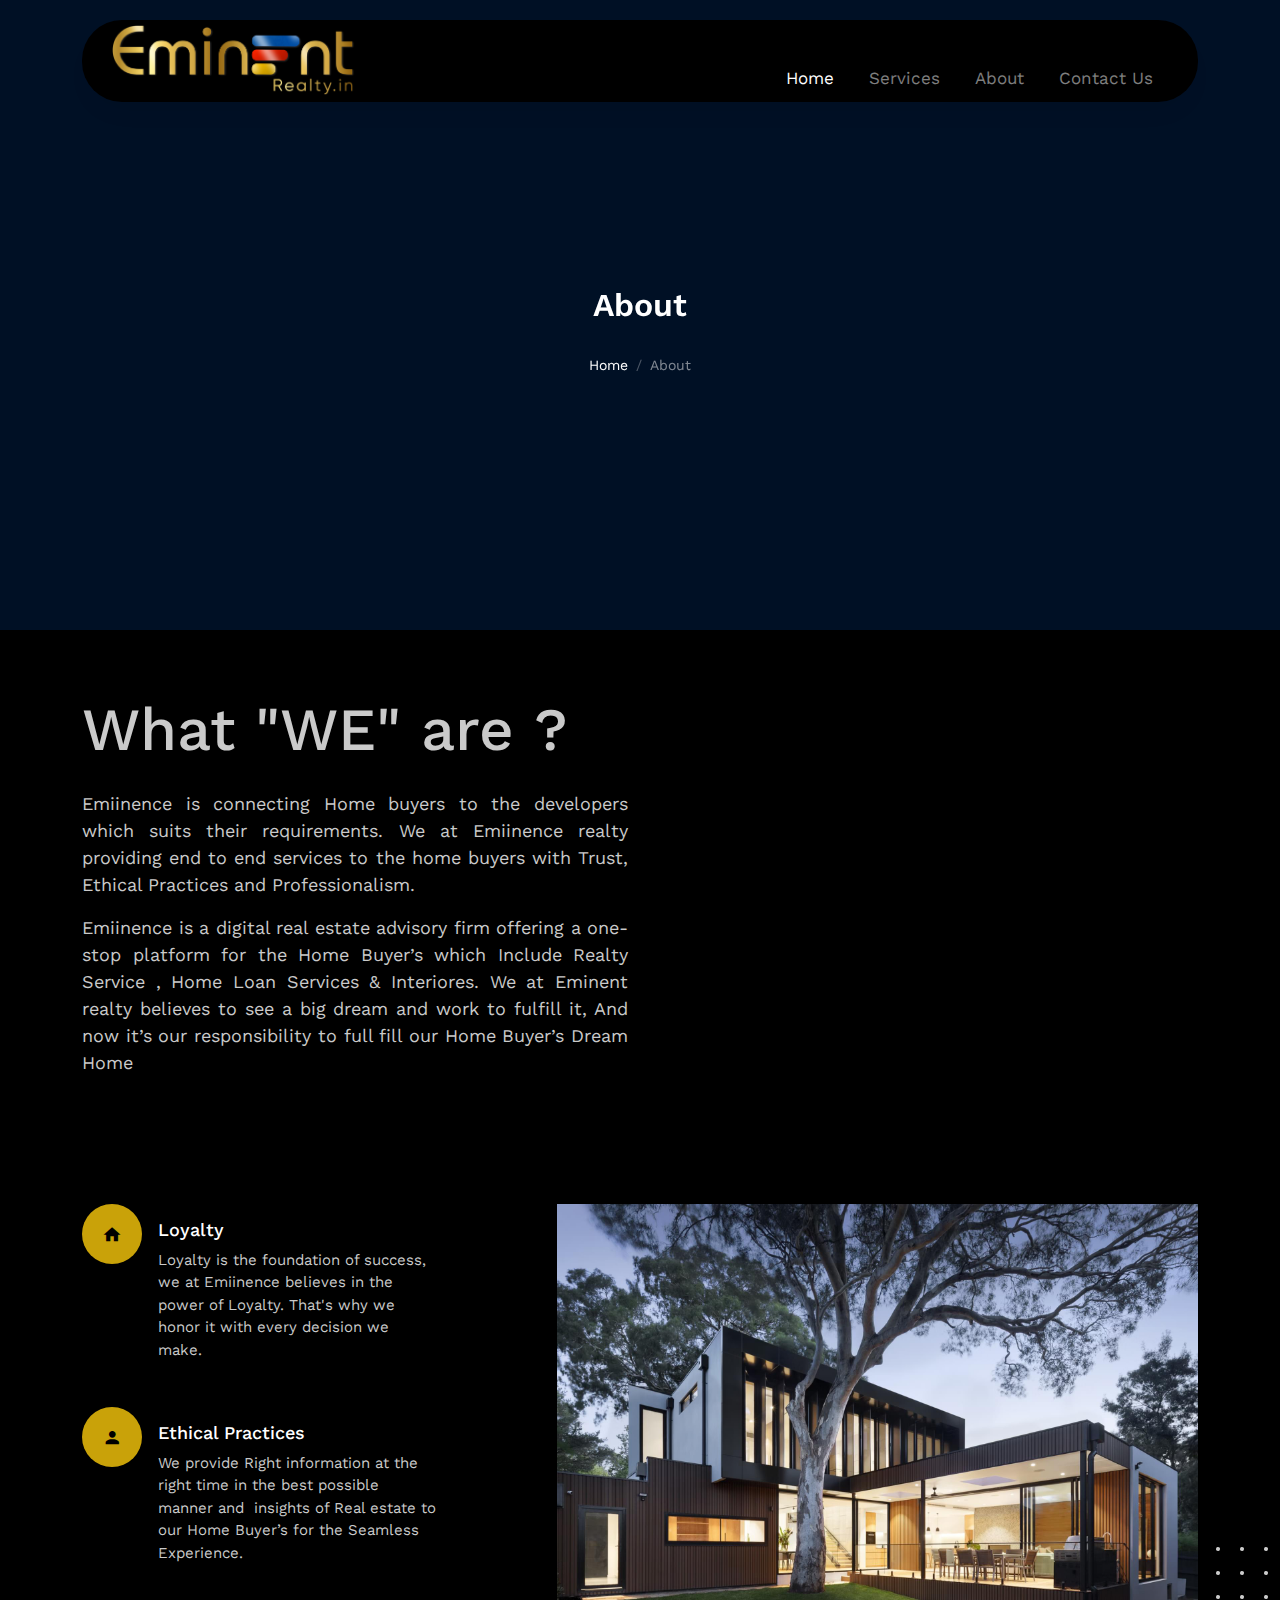
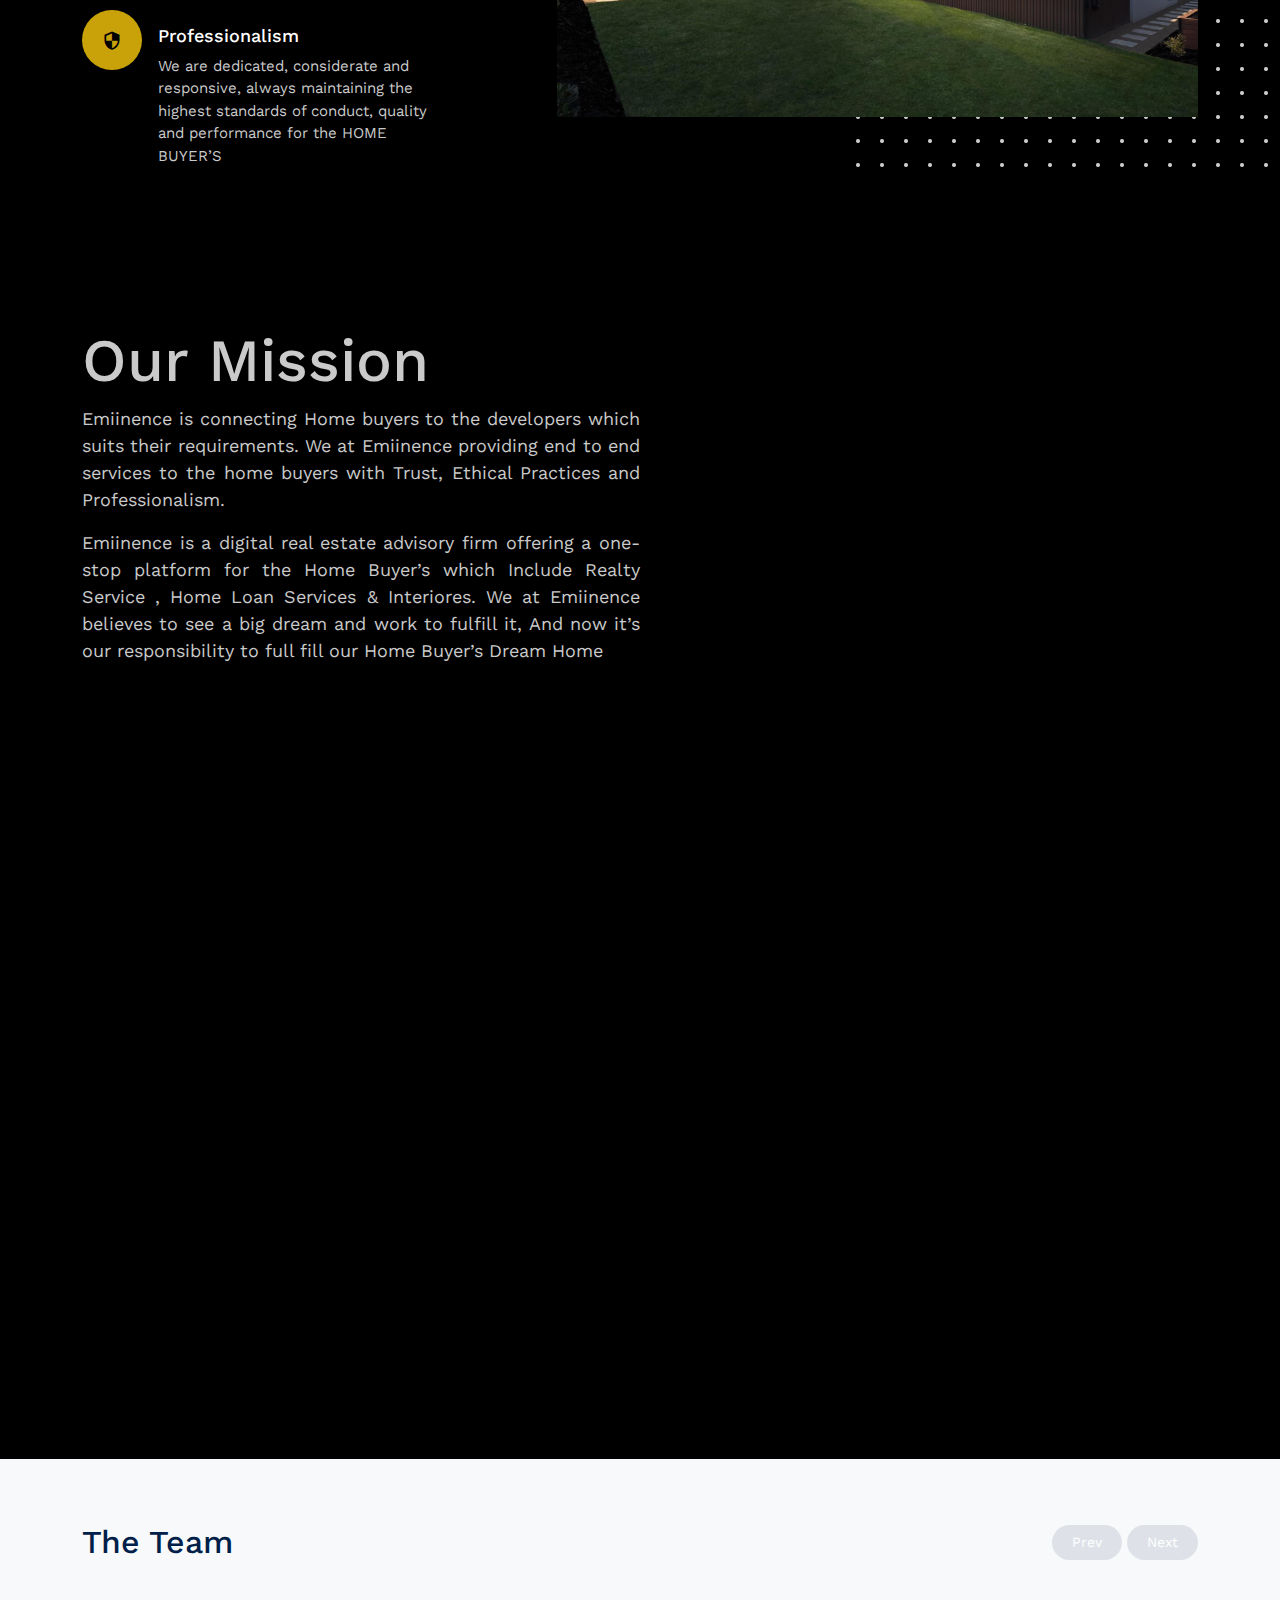
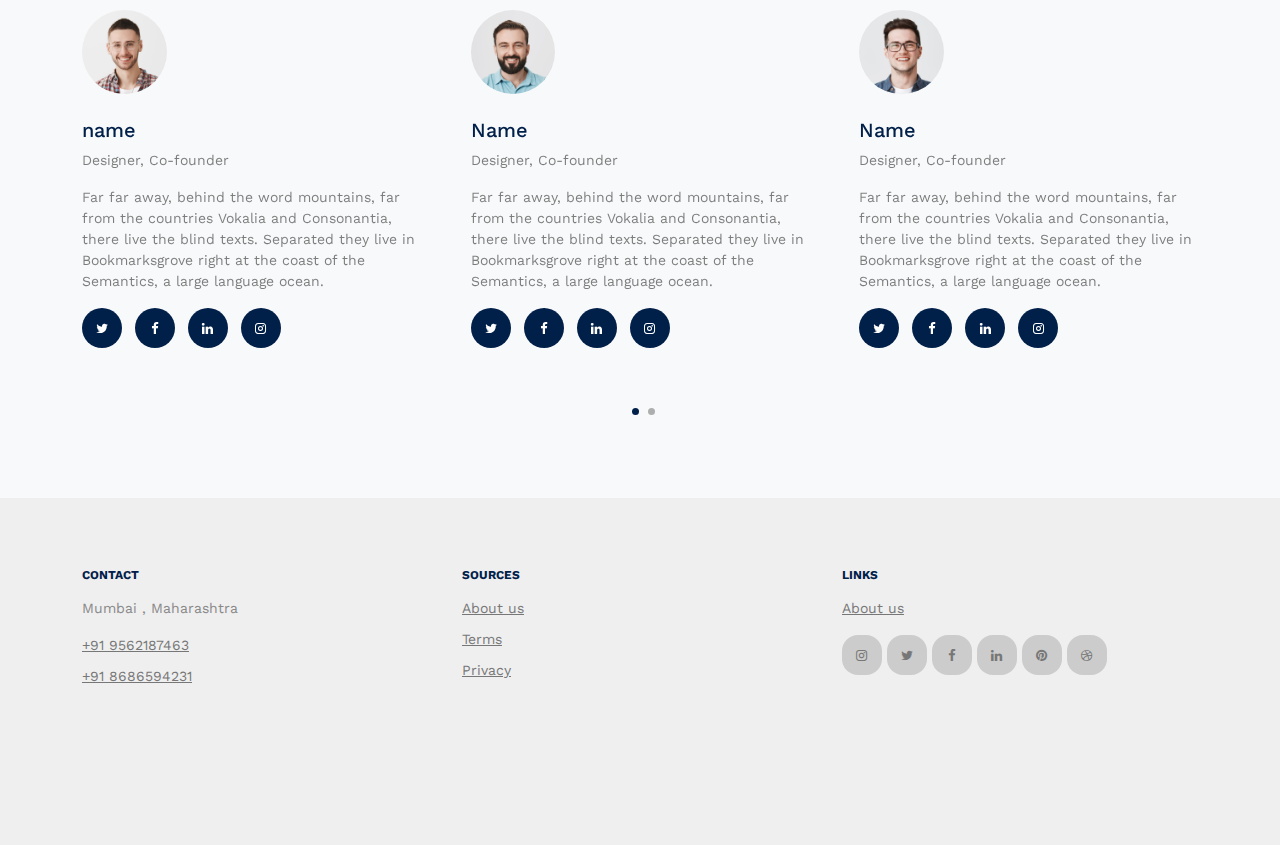
==== commit a0b8e991: "Update about.html" ====
--- a/about.html
+++ b/about.html
@@ -10,7 +10,7 @@
     <meta charset="utf-8" />
     <meta name="viewport" content="width=device-width, initial-scale=1" />
     <meta name="author" content="Untree.co" />
-    <link rel="shortcut icon" href="favicon.png" />
+    
 
     <meta name="description" content="" />
     <meta name="keywords" content="bootstrap, bootstrap5" />
@@ -30,7 +30,7 @@
     <link rel="stylesheet" href="css/style.css" />
 
     <title>
-      Eminent Realty | About
+      Emiinence | About
     </title>
   </head>
   <body>
@@ -60,8 +60,9 @@
               <li class="active"><a href="index.html">Home</a></li>
               <li class="has-children">
 
+                <li><a href="services.html">Services</a></li>
               <li><a href="about.html">About</a></li>
-              
+              <li><a href="contact.html">Contact Us</a></li>
             </ul>
 
             <a
@@ -79,7 +80,7 @@
 
     <div
       class="hero page-inner overlay"
-      style="background-image: url('images/hero_bg_3.jpg')"
+      style="background-image: url('images/hero_bg_3.png')"
     >
       <div class="container">
         <div class="row justify-content-center align-items-center">
@@ -106,19 +107,26 @@
       </div>
     </div>
 
-    <div class="section">
-      <div class="container">
-        <div class="row text-left mb-5">
+    <div class="section text-center">
+      <div class="container">
+        <div class="row text-center mb-5">
           <div class="col-12">
-            <h2 class="font-weight-bold heading white mb-4">About Us</h2>
+            <h2 class="font-weight-bold heading white-60 mb-4 what">What "WE" are ?
+            </h2>
+          </div>
+          <div class="what">
+            <p class="white-18">
+              Emiinence is connecting Home buyers to the developers which suits their requirements. We at Emiinence realty providing end to end services to the home buyers with Trust, Ethical Practices and Professionalism. 
+
+            </p>
+            
+            <p class="white-18">
+              Emiinence is a digital real estate advisory firm offering a one-stop platform for the Home Buyer’s which Include Realty Service , Home Loan Services & Interiores. 
+  We at Eminent realty believes to see a big dream and work to fulfill it, And now it’s our responsibility to full fill our Home Buyer’s Dream Home
+            </p>
           </div>
           <div class="col-lg-6">
-            <p class="white-15">
-              Lorem ipsum dolor sit amet consectetur adipisicing elit. Numquam
-              enim pariatur similique debitis vel nisi qui reprehenderit totam?
-              Quod maiores.
-            </p>
-            <p class="white-15">
+            <!-- <p class="white-15">
               Lorem ipsum dolor sit amet consectetur adipisicing elit. Magni
               saepe, explicabo nihil. Est, autem error cumque ipsum repellendus
               veniam sed blanditiis unde ullam maxime veritatis perferendis
@@ -129,21 +137,7 @@
               autem veritatis quis minima expedita. Cumque odio illo iusto
               reiciendis, labore impedit omnis, nihil aut atque, facilis
               necessitatibus asperiores porro qui nam.
-            </p>
-          </div>
-          <div class="col-lg-6">
-            <p class="white-15">
-              Lorem ipsum dolor sit amet consectetur adipisicing elit. Magni
-              saepe, explicabo nihil. Est, autem error cumque ipsum repellendus
-              veniam sed blanditiis unde ullam maxime veritatis perferendis
-              cupiditate, at non esse!
-            </p>
-            <p class="white-15">
-              Enim, nisi labore exercitationem facere cupiditate nobis quod
-              autem veritatis quis minima expedita. Cumque odio illo iusto
-              reiciendis, labore impedit omnis, nihil aut atque, facilis
-              necessitatibus asperiores porro qui nam.
-            </p>
+            </p> -->
           </div>
         </div>
       </div>
@@ -163,10 +157,11 @@
                 <span class="icon-home2"></span>
               </span>
               <div class="feature-text">
-                <h3 class="heading">Quality properties</h3>
+                <h3 class="heading">Loyalty
+                </h3>
                 <p class="white-15">
-                  Lorem ipsum dolor sit amet consectetur adipisicing elit.
-                  Nostrum iste.
+                  Loyalty is the foundation of success, we at Emiinence believes in the power of Loyalty. That's why we honor it with every decision we make. 
+
                 </p>
               </div>
             </div>
@@ -176,10 +171,10 @@
                 <span class="icon-person"></span>
               </span>
               <div class="feature-text">
-                <h3 class="heading">Top rated agents</h3>
+                <h3 class="heading">Ethical Practices</h3>
                 <p class="white-15">
-                  Lorem ipsum dolor sit amet consectetur adipisicing elit.
-                  Nostrum iste.
+                  We provide Right information at the right time in the best possible manner and  insights of Real estate to our Home Buyer’s for the Seamless Experience.
+
                 </p>
               </div>
             </div>
@@ -189,72 +184,45 @@
                 <span class="icon-security"></span>
               </span>
               <div class="feature-text">
-                <h3 class="heading">Easy and safe</h3>
+                <h3 class="heading">Professionalism</h3>
                 <p class="white-15">
-                  Lorem ipsum dolor sit amet consectetur adipisicing elit.
-                  Nostrum iste.
-                </p>
-              </div>
-            </div>
-          </div>
-        </div>
-      </div>
-    </div>
-
-    <div class="section pt-0">
-      <div class="container">
+                  We are dedicated, considerate and responsive, always maintaining the highest standards of conduct, quality and performance for the HOME BUYER’S
+                </p>
+              </div>
+            </div>
+          </div>
+        </div>
+      </div>
+    </div>
+
+    <div class="section pt-0 text-center">
+      <div class="container ">
         <div class="row justify-content-between mb-5">
-          <div class="col-lg-7 mb-5 mb-lg-0">
-            <div class="img-about dots">
+          
+            <!-- <div class="img-about dots">
               <img src="images/hero_bg_2.jpg" alt="Image" class="img-fluid" />
-            </div>
-          </div>
-          <div class="col-lg-4 white">
-            <div class="d-flex feature-h">
-              <span class="wrap-icon me-3">
-                <span class="icon-home2"></span>
-              </span>
-              <div class="feature-text">
-                <h3 class="heading">Quality properties</h3>
-                <p class="white-15">
-                  Lorem ipsum dolor sit amet consectetur adipisicing elit.
-                  Nostrum iste.
-                </p>
-              </div>
-            </div>
-
-            <div class="d-flex feature-h">
-              <span class="wrap-icon me-3">
-                <span class="icon-person"></span>
-              </span>
-              <div class="feature-text">
-                <h3 class="heading">Top rated agents</h3>
-                <p class="white-15">
-                  Lorem ipsum dolor sit amet consectetur adipisicing elit.
-                  Nostrum iste.
-                </p>
-              </div>
-            </div>
-
-            <div class="d-flex feature-h">
-              <span class="wrap-icon me-3">
-                <span class="icon-security"></span>
-              </span>
-              <div class="feature-text">
-                <h3 class="heading">Easy and safe</h3>
-                <p class="white-15">
-                  Lorem ipsum dolor sit amet consectetur adipisicing elit.
-                  Nostrum iste.
-                </p>
-              </div>
-            </div>
-          </div>
+            </div> -->
+            <h1 class="white-60">Our Mission </h1> <br><br>
+            <!-- ************************ -->
+            <div class="col-lg-18">
+              <p class="white-18 what" >
+                Emiinence is connecting Home buyers to the developers which suits their requirements. We at Emiinence providing end to end services to the home buyers with Trust, Ethical Practices and Professionalism. 
+  
+              </p>
+              
+              <p class="white-18 what">
+                Emiinence is a digital real estate advisory firm offering a one-stop platform for the Home Buyer’s which Include Realty Service , Home Loan Services & Interiores. 
+    We at Emiinence believes to see a big dream and work to fulfill it, And now it’s our responsibility to full fill our Home Buyer’s Dream Home
+              </p>
+            </div>
+          
+          
         </div>
       </div>
     </div>
     <div class="section">
       <div class="container">
-        <div class="row">
+        <div class="row"> 
           <div class="col-md-4" data-aos="fade-up" data-aos-delay="0">
             <img src="images/img_1.jpg" alt="Image" class="img-fluid" />
           </div>
@@ -275,7 +243,7 @@
               <span class="number"
                 ><span class="countup gold">2917</span></span
               >
-              <span class="caption text-black-50"># of Buy Properties</span>
+              <span class="caption white-18"># of Buy Properties</span>
             </div>
           </div>
           <div
@@ -287,7 +255,7 @@
               <span class="number"
                 ><span class="countup gold">3918</span></span
               >
-              <span class="caption text-black-50"># of Sell Properties</span>
+              <span class="caption white-18"># of Sell Properties</span>
             </div>
           </div>
           <div
@@ -299,7 +267,7 @@
               <span class="number"
                 ><span class="countup gold">38928</span></span
               >
-              <span class="caption text-black-50"># of All Properties</span>
+              <span class="caption white-18"># of All Properties</span>
             </div>
           </div>
           <div
@@ -311,7 +279,7 @@
               <span class="number"
                 ><span class="countup gold">1291</span></span
               >
-              <span class="caption text-black-50"># of Agents</span>
+              <span class="caption white-18"># of Agents</span>
             </div>
           </div>
         </div>
@@ -492,7 +460,7 @@
                 <li><a href="tel://919562187463">+91 9562187463</a></li>
                 <li><a href="tel://918686594231">+91 8686594231</a></li>
                 <li>
-                  <a href="mailto:customercare@eminentrealty.com">customercare@eminentrealty.com</a>
+                  <!-- <a href="mailto:customercare@eminentrealty.com">customercare@eminentrealty.com</a> -->
                 </li>
               </ul>
             </div>
@@ -575,6 +543,7 @@
         <span class="visually-hidden">Loading...</span>
       </div>
     </div>
+    
 
     <script src="js/bootstrap.bundle.min.js"></script>
     <script src="js/tiny-slider.js"></script>
--- a/css/style.css
+++ b/css/style.css
@@ -15,14 +15,39 @@
  */
 
 
- /* edits -**************************** */
-
+ /* edits -**************************** */s
+ .bgg{
+background-color: #ff2e2e;
+ }
+.what{
+  
+  
+  text-align: justify;
+  width: 50%
+  ;
+}
  .white{
   color: white;
  }
  .white-15{
   color: #cacaca;
   font-size: 15px;
+ }
+ .white-18{
+  color: #cacaca;
+  font-size: 18px;
+ }
+ .white-18{
+  color: #cacaca;
+  font-size: 18px;
+ }
+ .white-40{
+  color: #cacaca;
+  font-size: 40px;
+ }
+ .white-60{
+  color: #cacaca;
+  font-size: 60px;
  }
  .gold{
   color: #ffc107;
@@ -577,7 +602,7 @@
   .row > * {
     -ms-flex-negative: 0;
     flex-shrink: 0;
-    width: 100%;
+    /* width: 100%; */
     max-width: 100%;
     padding-right: calc(var(--bs-gutter-x) * .5);
     padding-left: calc(var(--bs-gutter-x) * .5);
@@ -6206,7 +6231,7 @@
   border-width: 5px !important; }
 
 .w-15 {
-  width: 15% !important; }
+  width: 23% !important; }
 
 .w-25 {
   width: 25% !important; }
@@ -9240,7 +9265,7 @@
     .site-nav .site-navigation .site-menu > li {
       display: inline-block; }
       .site-nav .site-navigation .site-menu > li > a {
-        font-size: 14px;
+        font-size: 17px;
         padding: 10px 15px;
         display: inline-block;
         text-decoration: none !important;
@@ -10184,9 +10209,10 @@
   background-color: rgba(0, 32, 74, 0.05); }
 
 .box-feature {
-  background: #fff;
+  background: #d8d8d8;
   border-radius: 4px;
   padding: 30px;
+  box-shadow: -9px 10px 17px #7e7e7e;
   margin-bottom: 30px; }
   .box-feature h3, .box-feature .h3 {
     font-size: 16px;
@@ -10403,3 +10429,111 @@
       .site-footer .social li a:hover {
         background: #00204a;
         color: #fff; }
+
+
+        .loan-calculator {
+          font-family: "Roboto", sans-serif;
+          width: 600px;
+          margin: 24px auto;
+          background: #fff;
+          box-shadow: 0 12px 50px -11px rgba(0, 0, 0, 0.2);
+          border-radius: 8px;
+          color: #14213d;
+          overflow: hidden;
+        }
+        
+        .loan-calculator,
+        .loan-calculator * {
+          box-sizing: border-box;
+        }
+        
+        .loan-calculator .top {
+          background: #000000;
+          color: #fff;
+          padding: 32px;
+        }
+        
+        .loan-calculator .top h2 {
+          margin-top: 0;
+        }
+        
+        .loan-calculator form {
+          display: flex;
+          gap: 8px;
+          justify-content: space-between;
+        }
+        
+        .loan-calculator .title {
+          margin-bottom: 16px;
+        }
+        
+        .loan-calculator form input {
+          font-size: 20px;
+          padding: 8px 24px;
+          width: 100%;
+        }
+        
+        .loan-calculator .result {
+          display: flex;
+          justify-content: space-between;
+          align-items: center;
+        }
+        
+        .loan-calculator .result .left {
+          width: 100%;
+          padding: 8px 32px;
+        }
+        
+        .loan-calculator .left h3 {
+          font-size: 16px;
+          font-weight: 400;
+          margin-bottom: 8px;
+        }
+        
+        .loan-calculator .result .value {
+          font-size: 30px;
+          font-weight: 900;
+          padding-bottom: 10px;
+          border-bottom: 1px solid rgba(20, 33, 61, 0.2);
+        }
+        
+        .loan-calculator .result .value::before {
+          content: "Rs";
+          font-size: 24px;
+          font-weight: 400;
+          margin-right: 6px;
+          opacity: 0.4;
+        }
+        
+        .loan-calculator .calculate-btn {
+          background: #e63946;
+          color: #fff;
+          border: none;
+          padding: 8px 32px;
+          border-radius: 8px;
+          font-size: 18px;
+          font-weight: 900;
+          cursor: pointer;
+          margin: 24px 0;
+        }
+        
+        .loan-calculator .right {
+          width: 50%;
+        }
+        
+        @media (max-width: 650px) {
+          .loan-calculator {
+            width: 90%;
+            max-width: 500px;
+          }
+        
+          .loan-calculator form {
+            flex-direction: column;
+            gap: 20px;
+          }
+        
+          .loan-calculator .result {
+            flex-direction: column;
+            text-align: center;
+          }
+        }
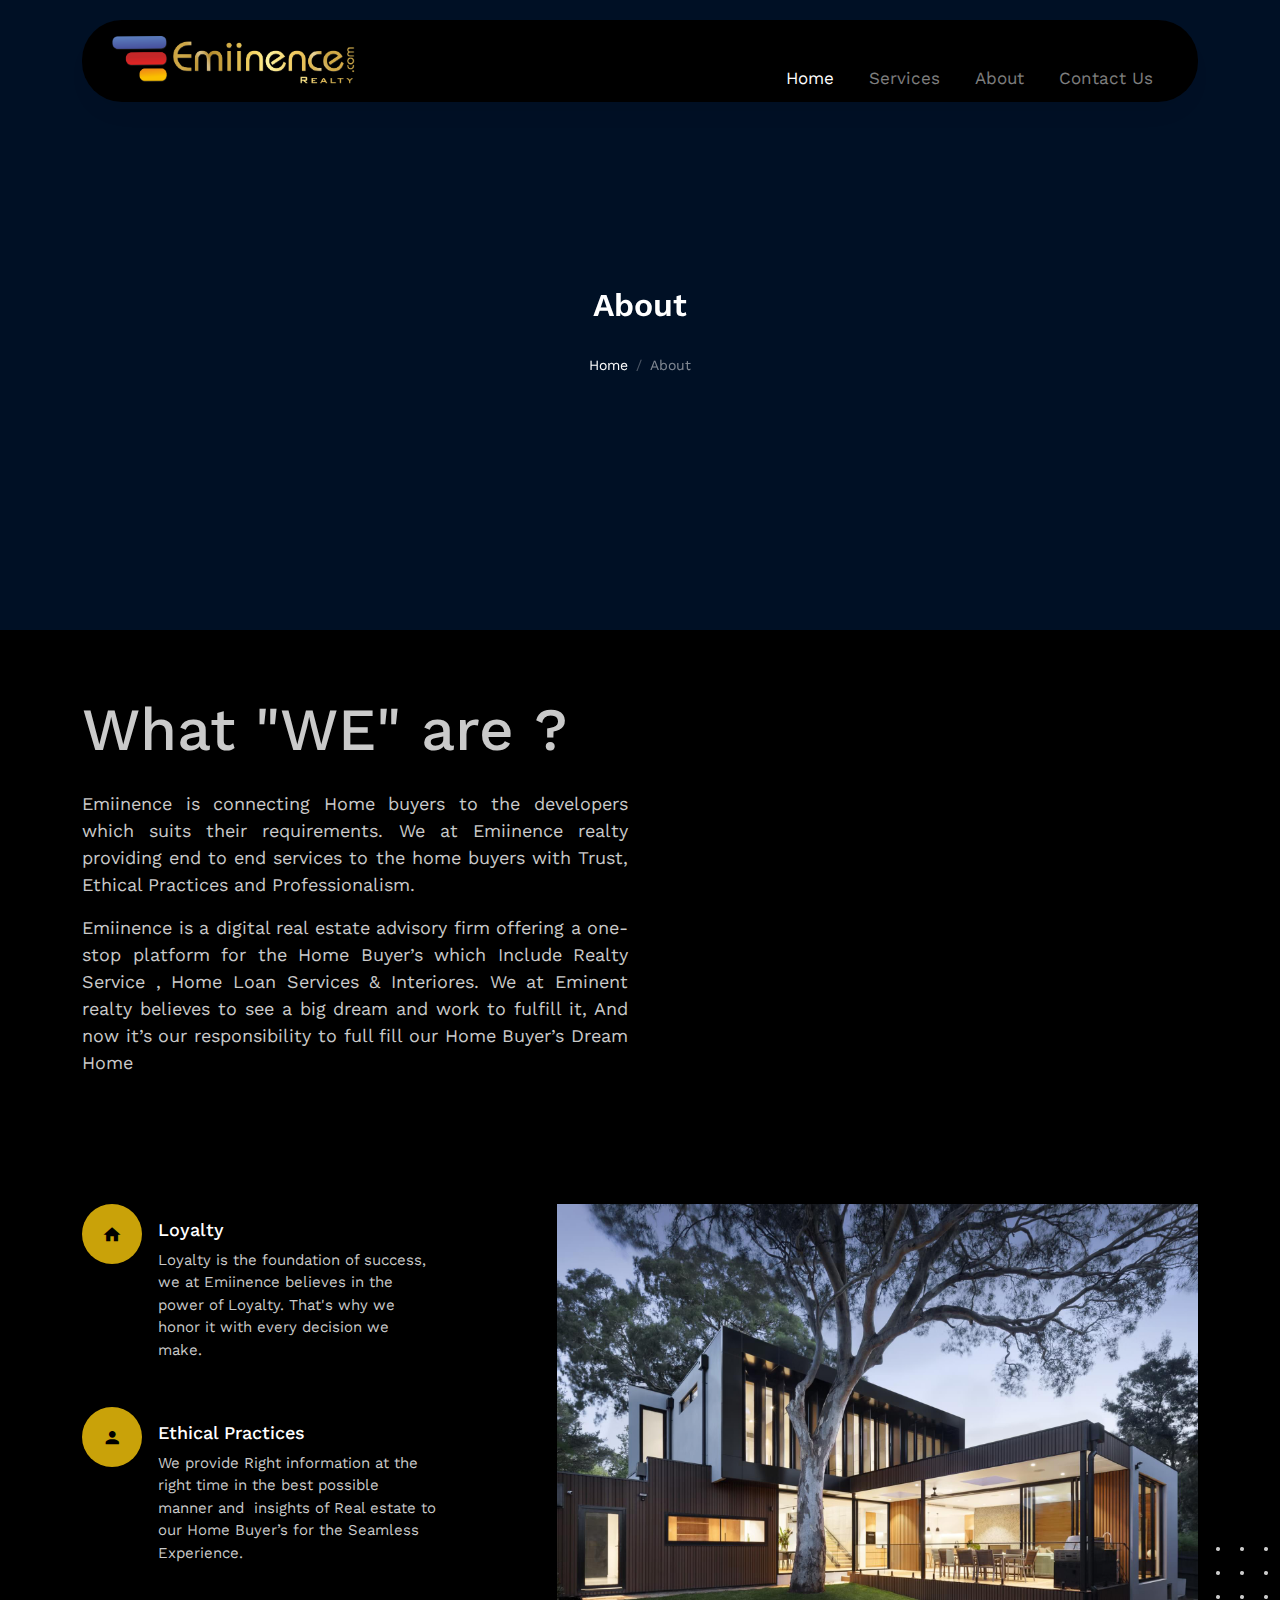
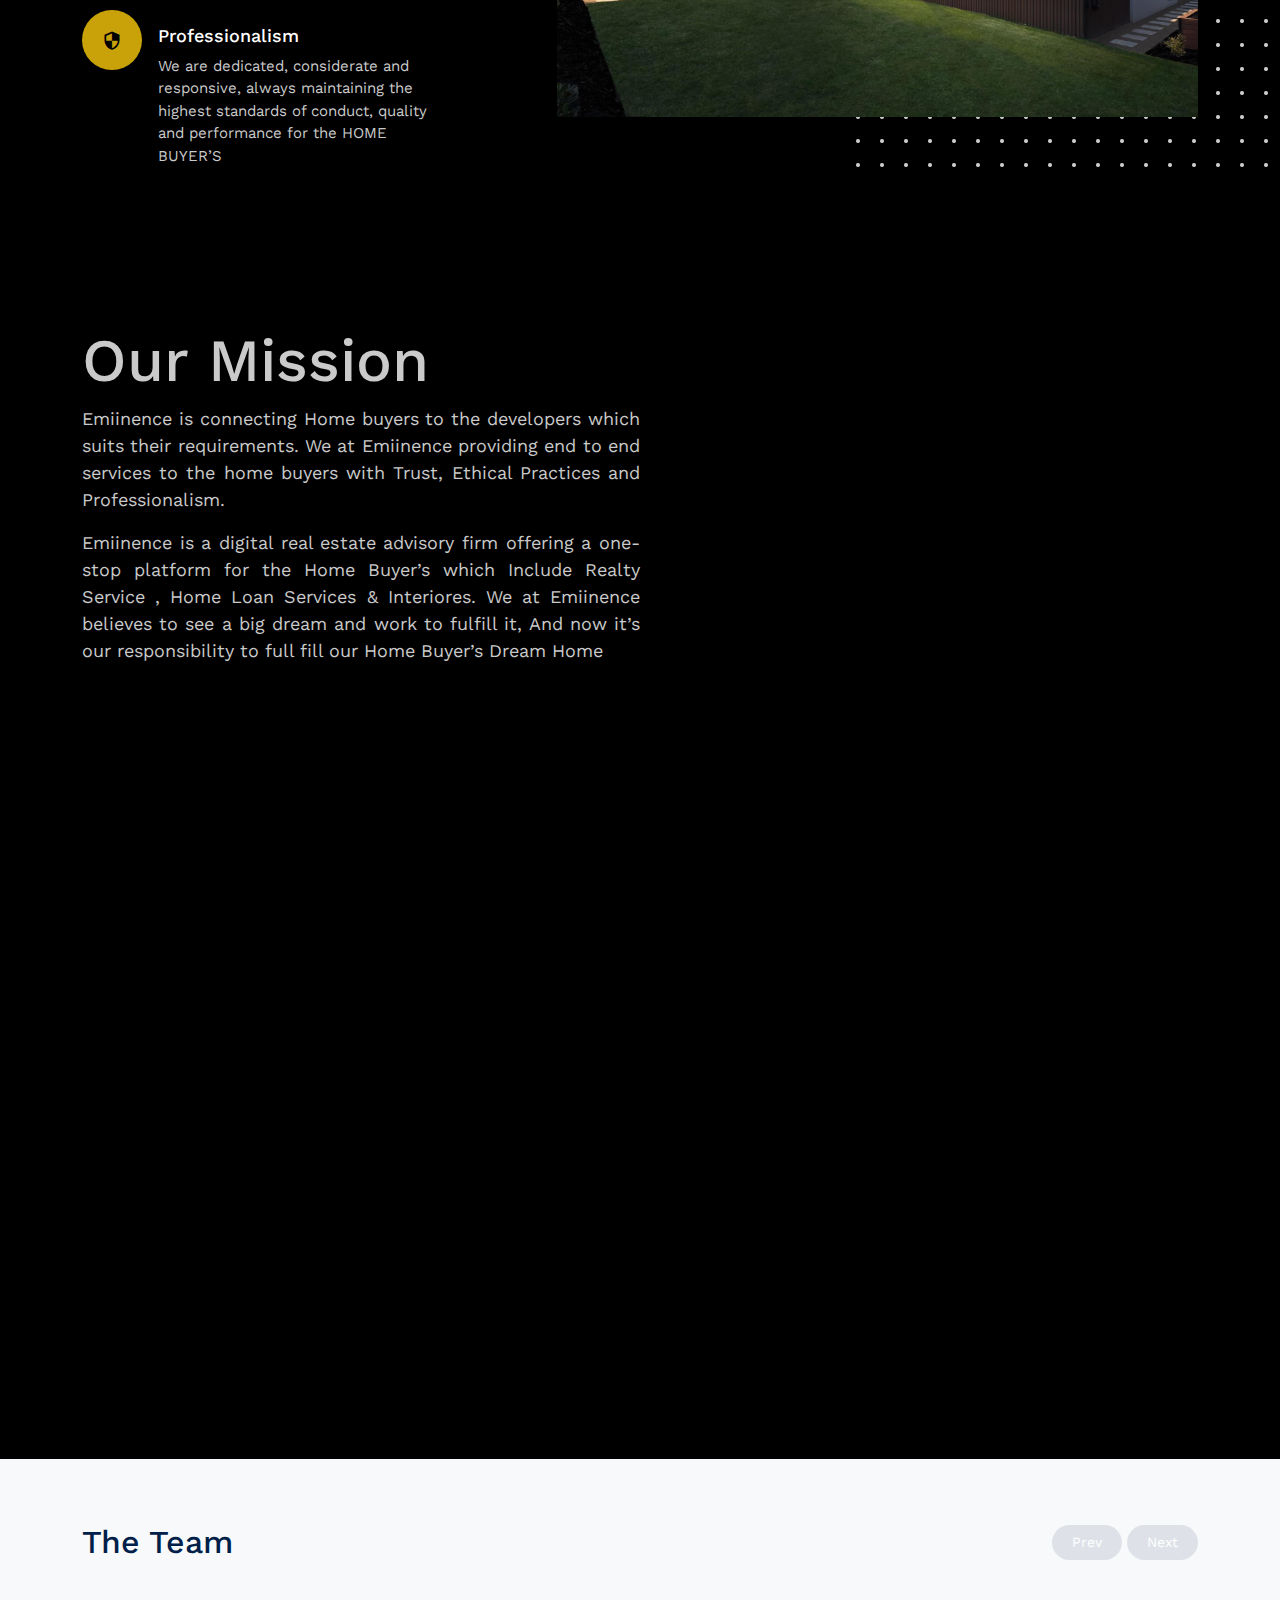
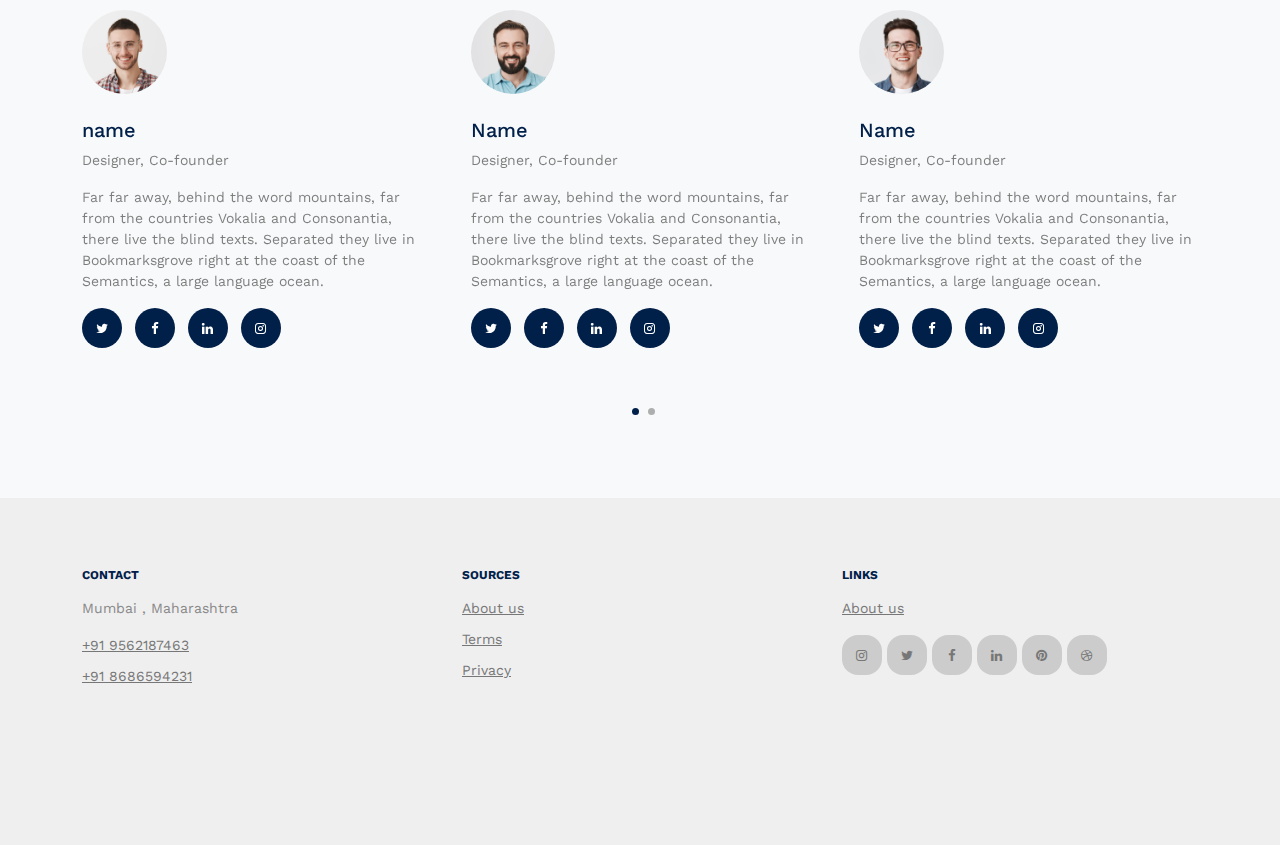
==== commit ba7382a3: "Update about.html" ====
--- a/about.html
+++ b/about.html
@@ -108,7 +108,7 @@
     </div>
 
     <div class="section text-center">
-      <div class="container">
+      <div class="container what">
         <div class="row text-center mb-5">
           <div class="col-12">
             <h2 class="font-weight-bold heading white-60 mb-4 what">What "WE" are ?
@@ -142,6 +142,8 @@
         </div>
       </div>
     </div>
+
+    
 
     <div class="section pt-0">
       <div class="container">
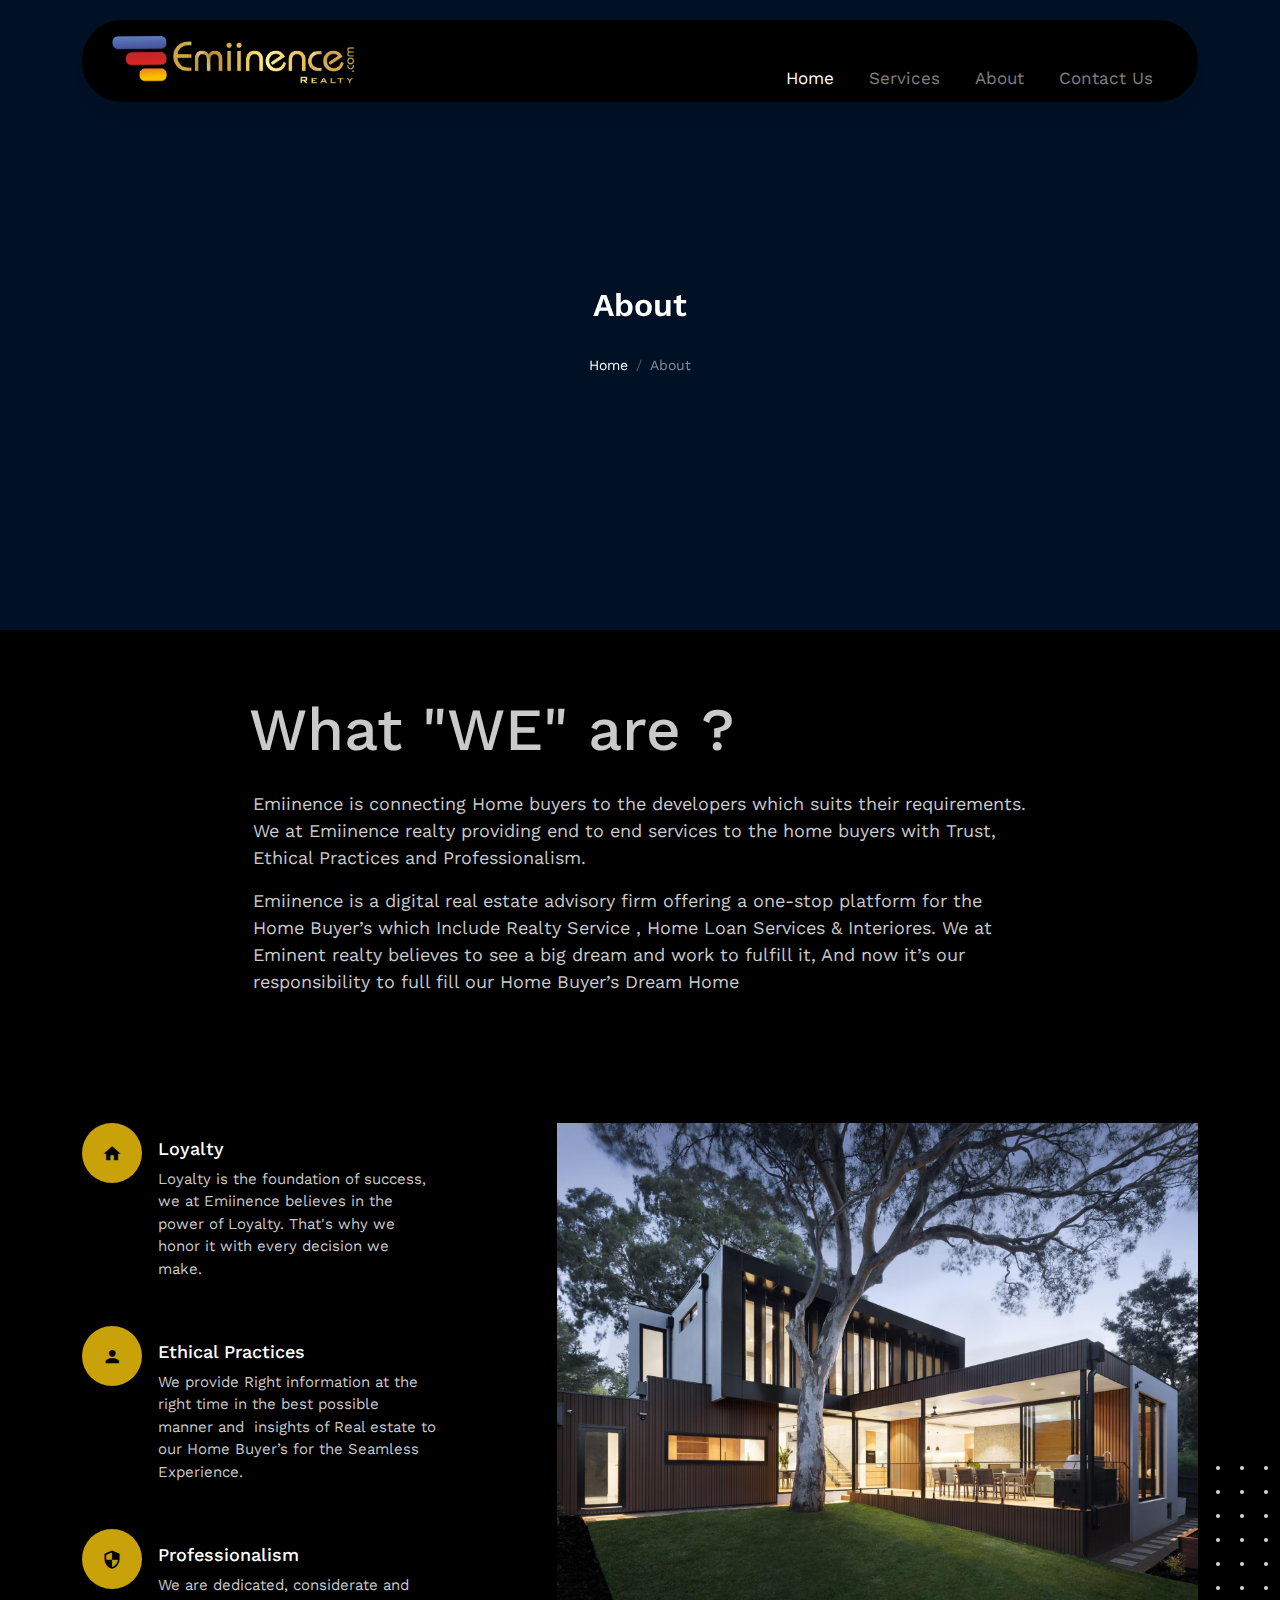
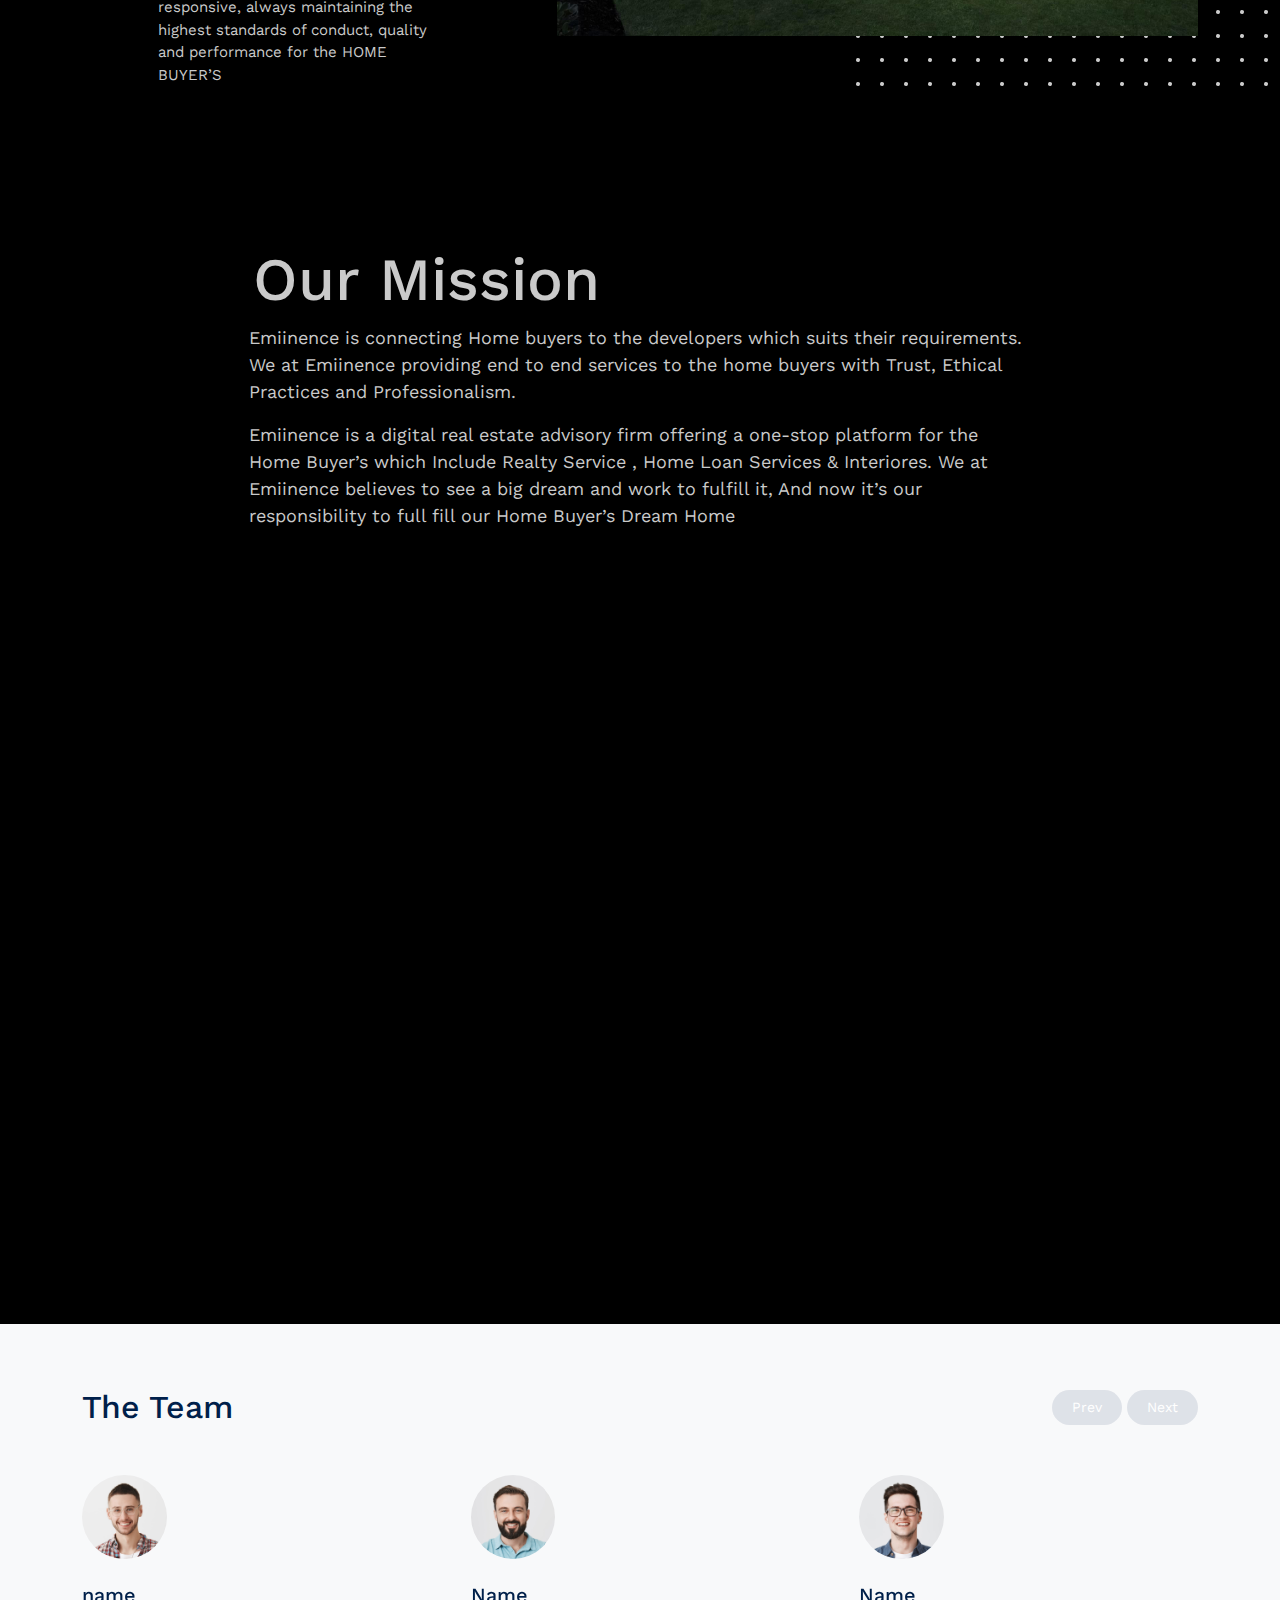
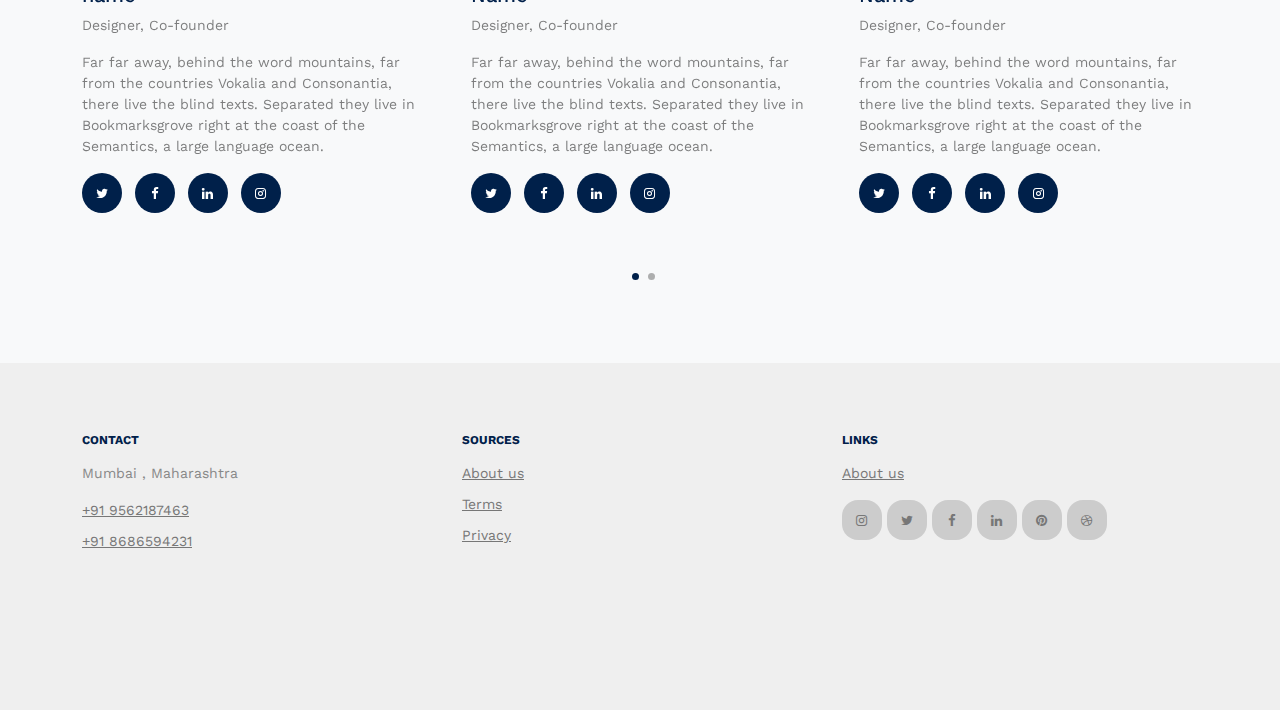
==== commit ff04cb4b: "Update about.html" ====
--- a/about.html
+++ b/about.html
@@ -204,7 +204,7 @@
             <!-- <div class="img-about dots">
               <img src="images/hero_bg_2.jpg" alt="Image" class="img-fluid" />
             </div> -->
-            <h1 class="white-60">Our Mission </h1> <br><br>
+            <h1 class="white-60 what">Our Mission </h1> <br><br>
             <!-- ************************ -->
             <div class="col-lg-18">
               <p class="white-18 what" >
--- a/css/style.css
+++ b/css/style.css
@@ -21,9 +21,9 @@
  }
 .what{
   
-  
-  text-align: justify;
-  width: 50%
+  margin-left: 15%;
+  text-align: left;
+  width: 70%
   ;
 }
  .white{
@@ -10506,7 +10506,7 @@
         }
         
         .loan-calculator .calculate-btn {
-          background: #e63946;
+          background: #000000;
           color: #fff;
           border: none;
           padding: 8px 32px;
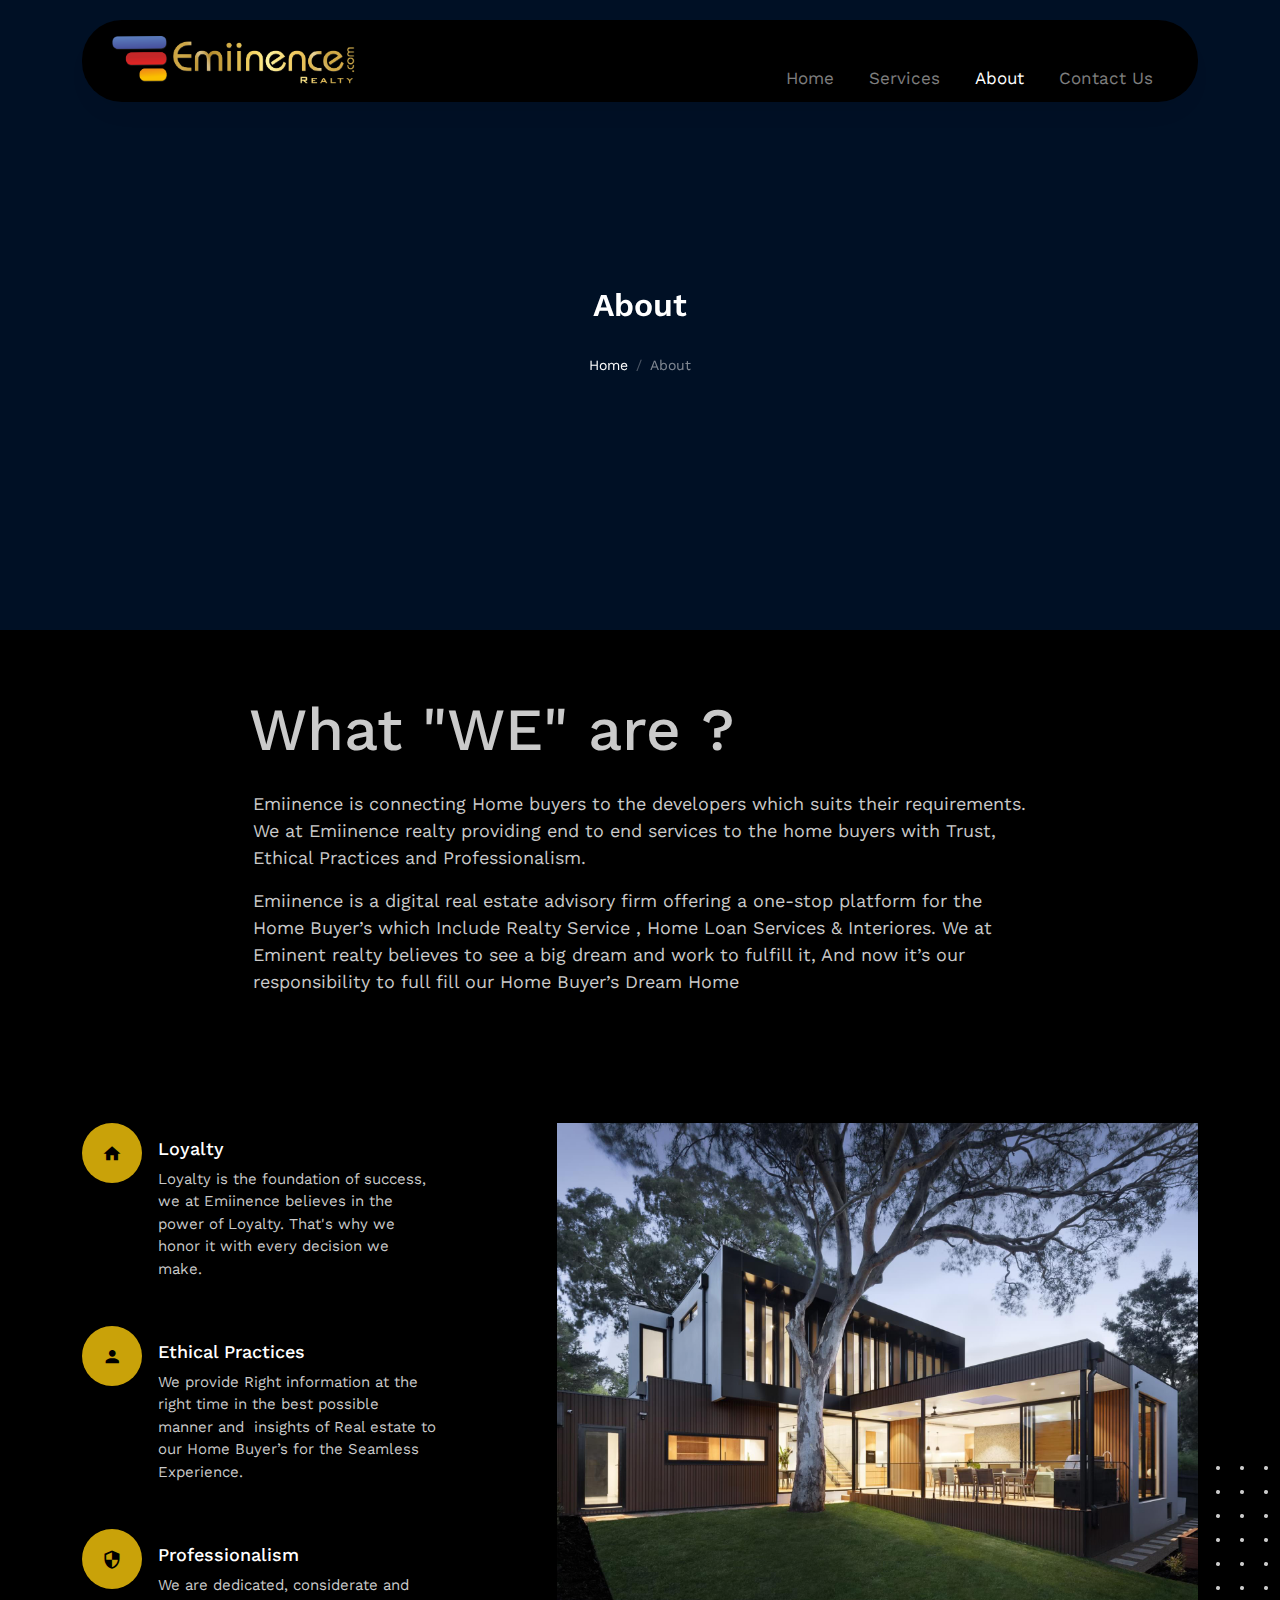
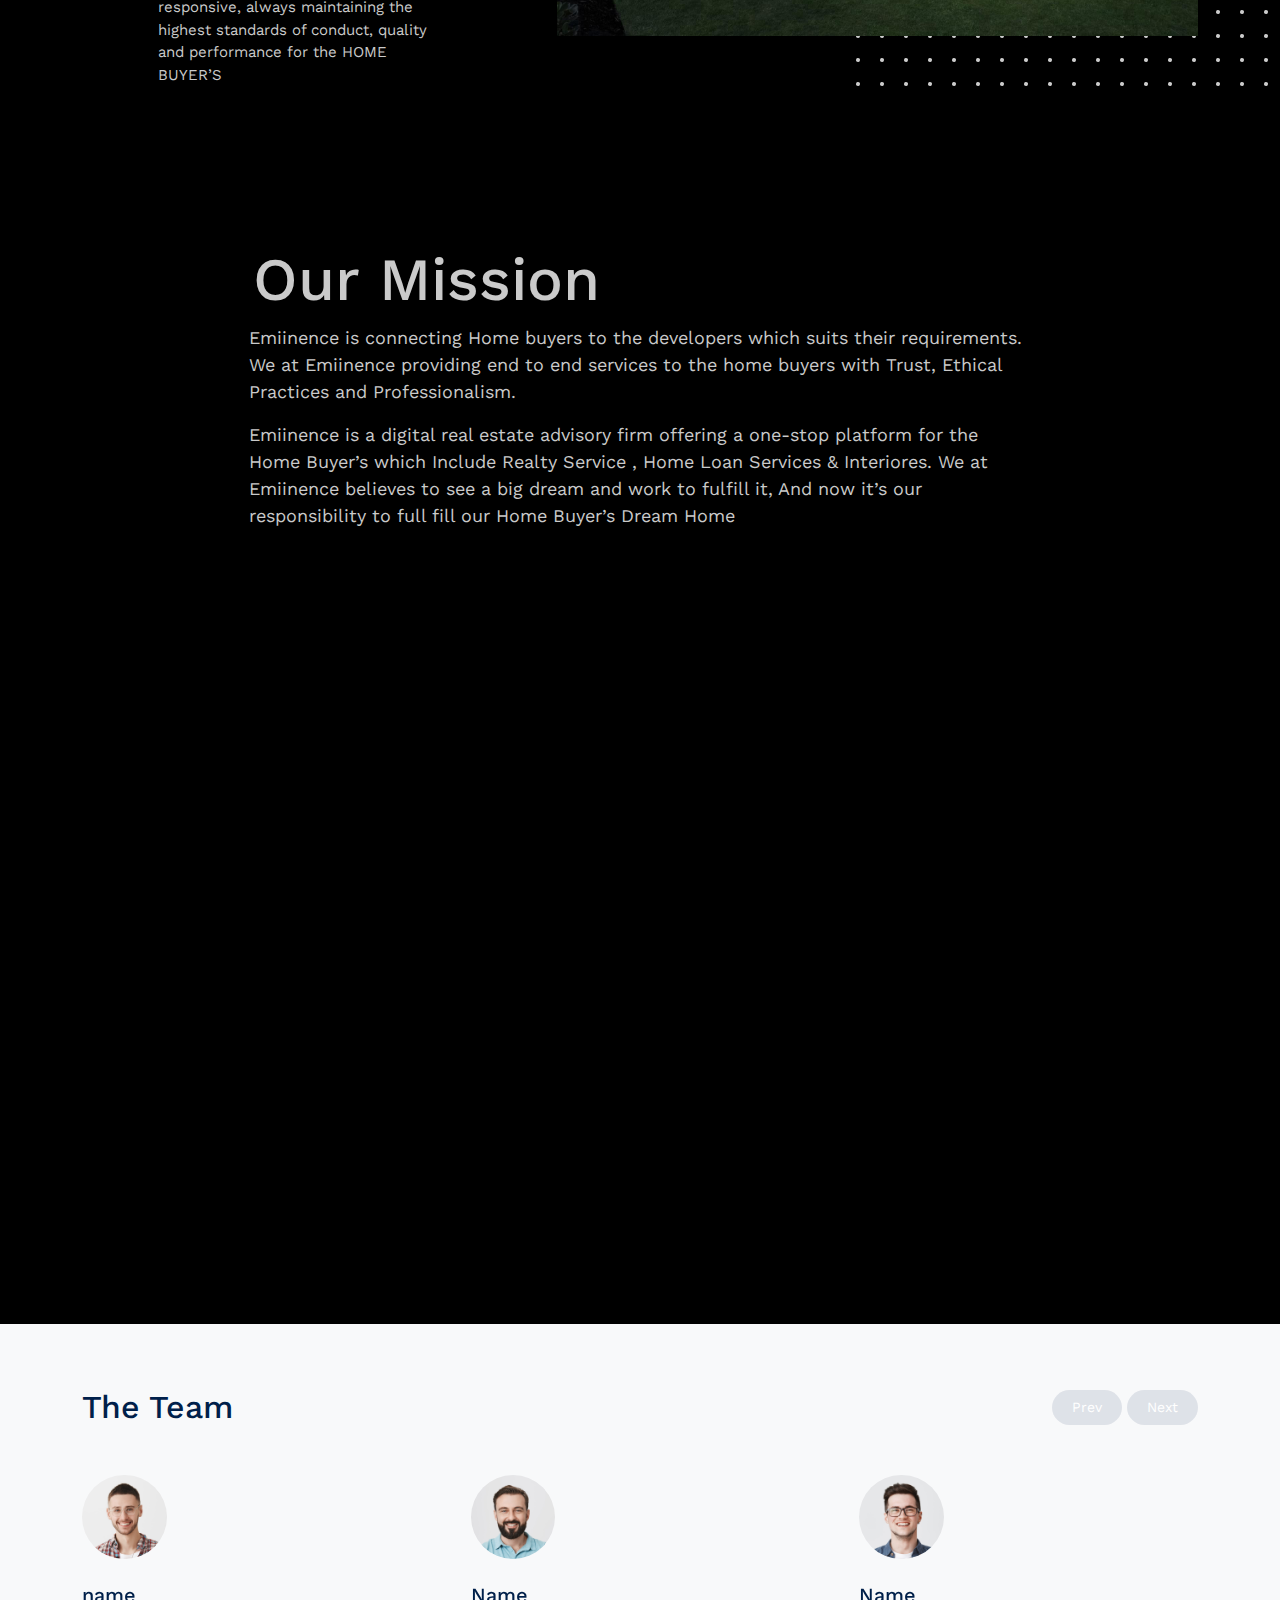
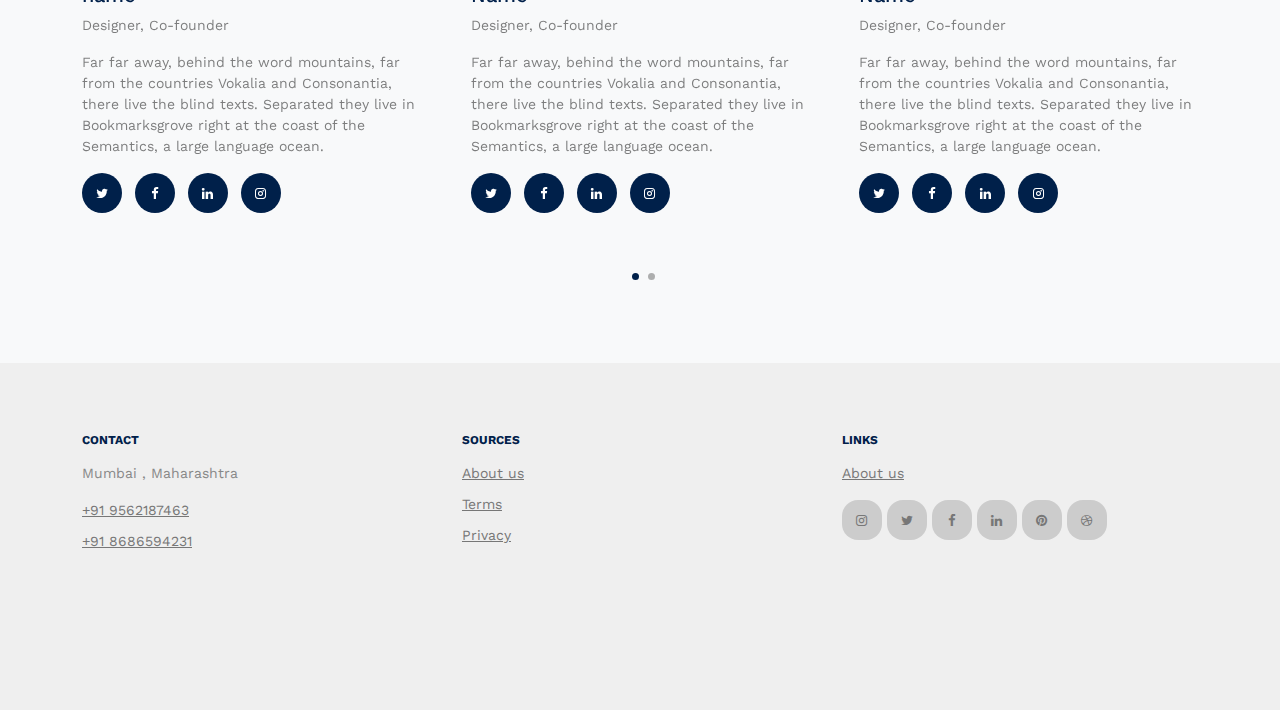
==== commit b3f62b33: "active" ====
--- a/about.html
+++ b/about.html
@@ -47,7 +47,7 @@
       <div class="container">
         <div class="menu-bg-wrap">
           <div class="site-navigation">
-            <a href="index.html" class="logo m-0 float-start"><img
+            <a href="index" class="logo m-0 float-start"><img
               src="images/logo.png"
               alt="Image"
               class="img-fluid  w-15 self "
@@ -57,12 +57,12 @@
             <ul
               class="js-clone-nav d-none d-lg-inline-block text-start site-menu float-end"
             >
-              <li class="active"><a href="index.html">Home</a></li>
+              <li ><a href="index">Home</a></li>
               <li class="has-children">
 
-                <li><a href="services.html">Services</a></li>
-              <li><a href="about.html">About</a></li>
-              <li><a href="contact.html">Contact Us</a></li>
+                <li><a href="services">Services</a></li>
+              <li class="active"><a href="about">About</a></li>
+              <li><a href="contact">Contact Us</a></li>
             </ul>
 
             <a
@@ -93,7 +93,7 @@
               data-aos-delay="200"
             >
               <ol class="breadcrumb text-center justify-content-center">
-                <li class="breadcrumb-item"><a href="index.html">Home</a></li>
+                <li class="breadcrumb-item"><a href="index ">Home</a></li>
                 <li
                   class="breadcrumb-item active text-white-50"
                   aria-current="page"
